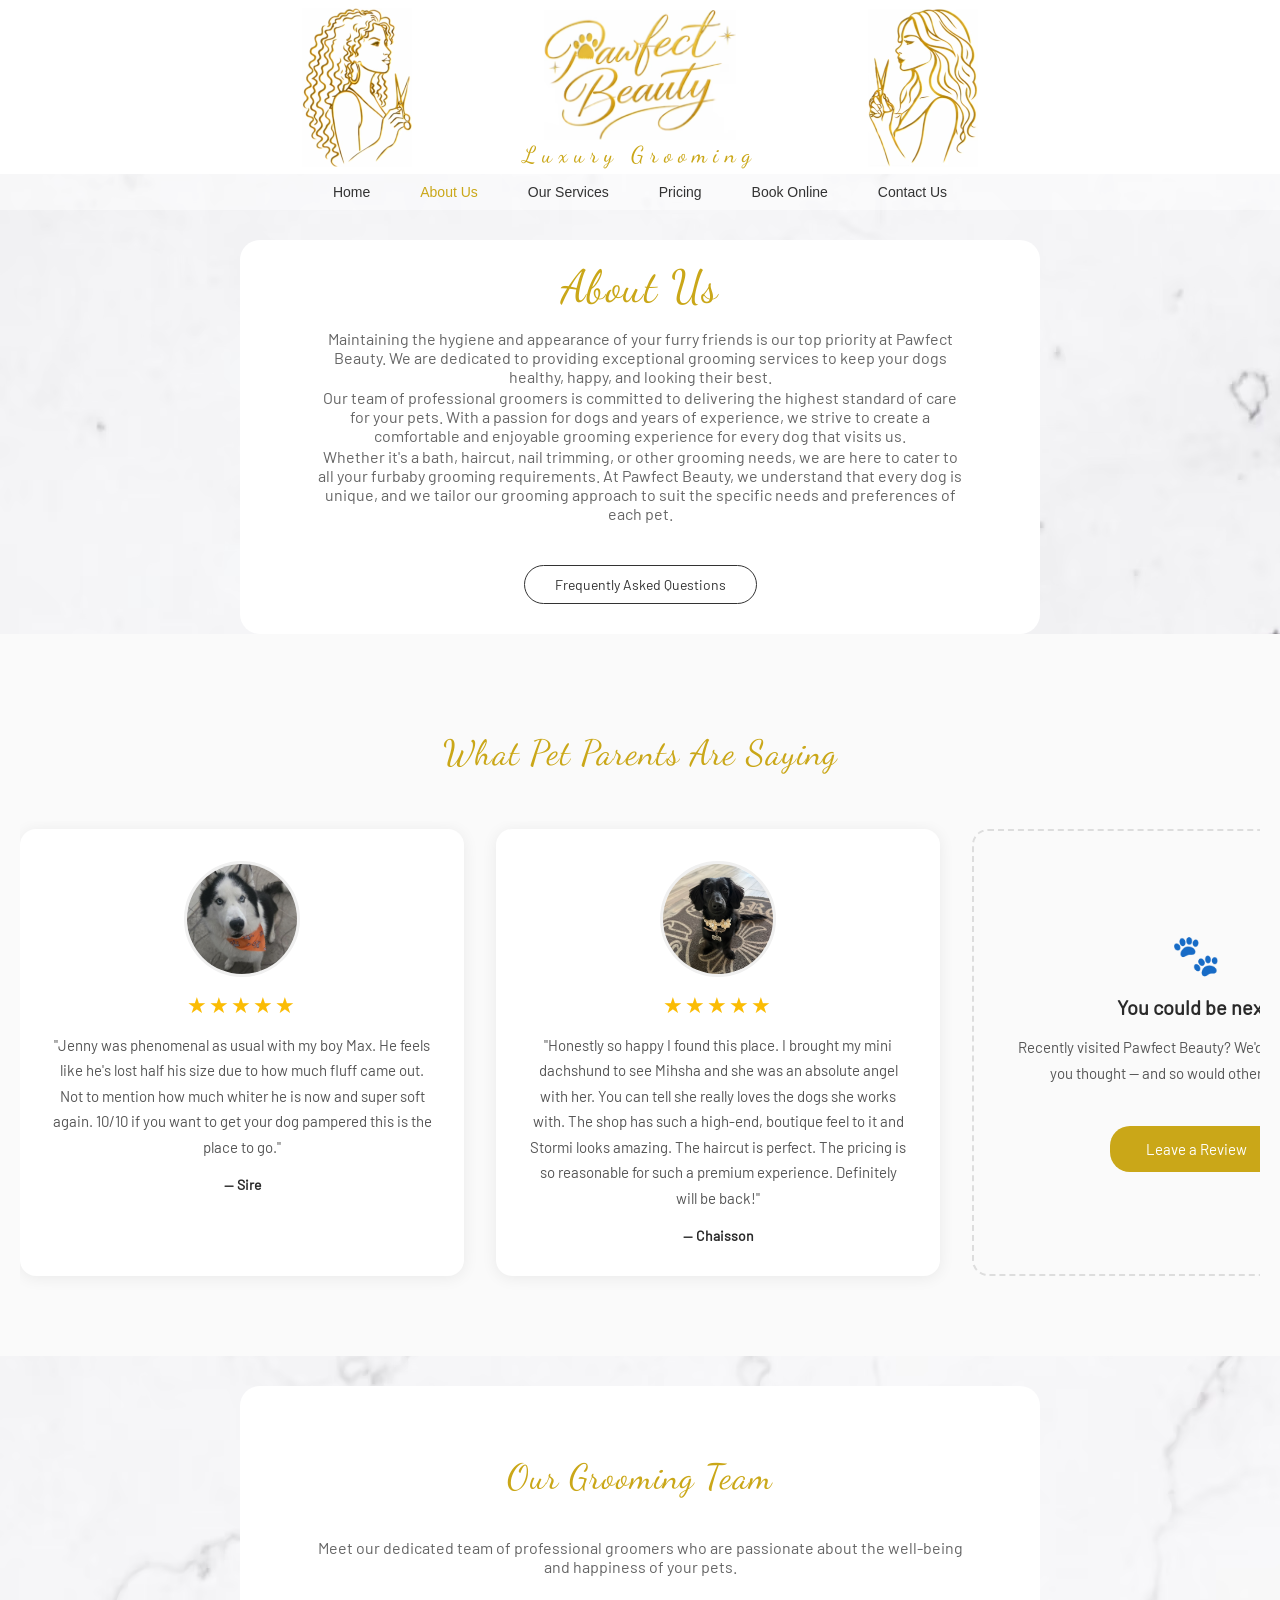
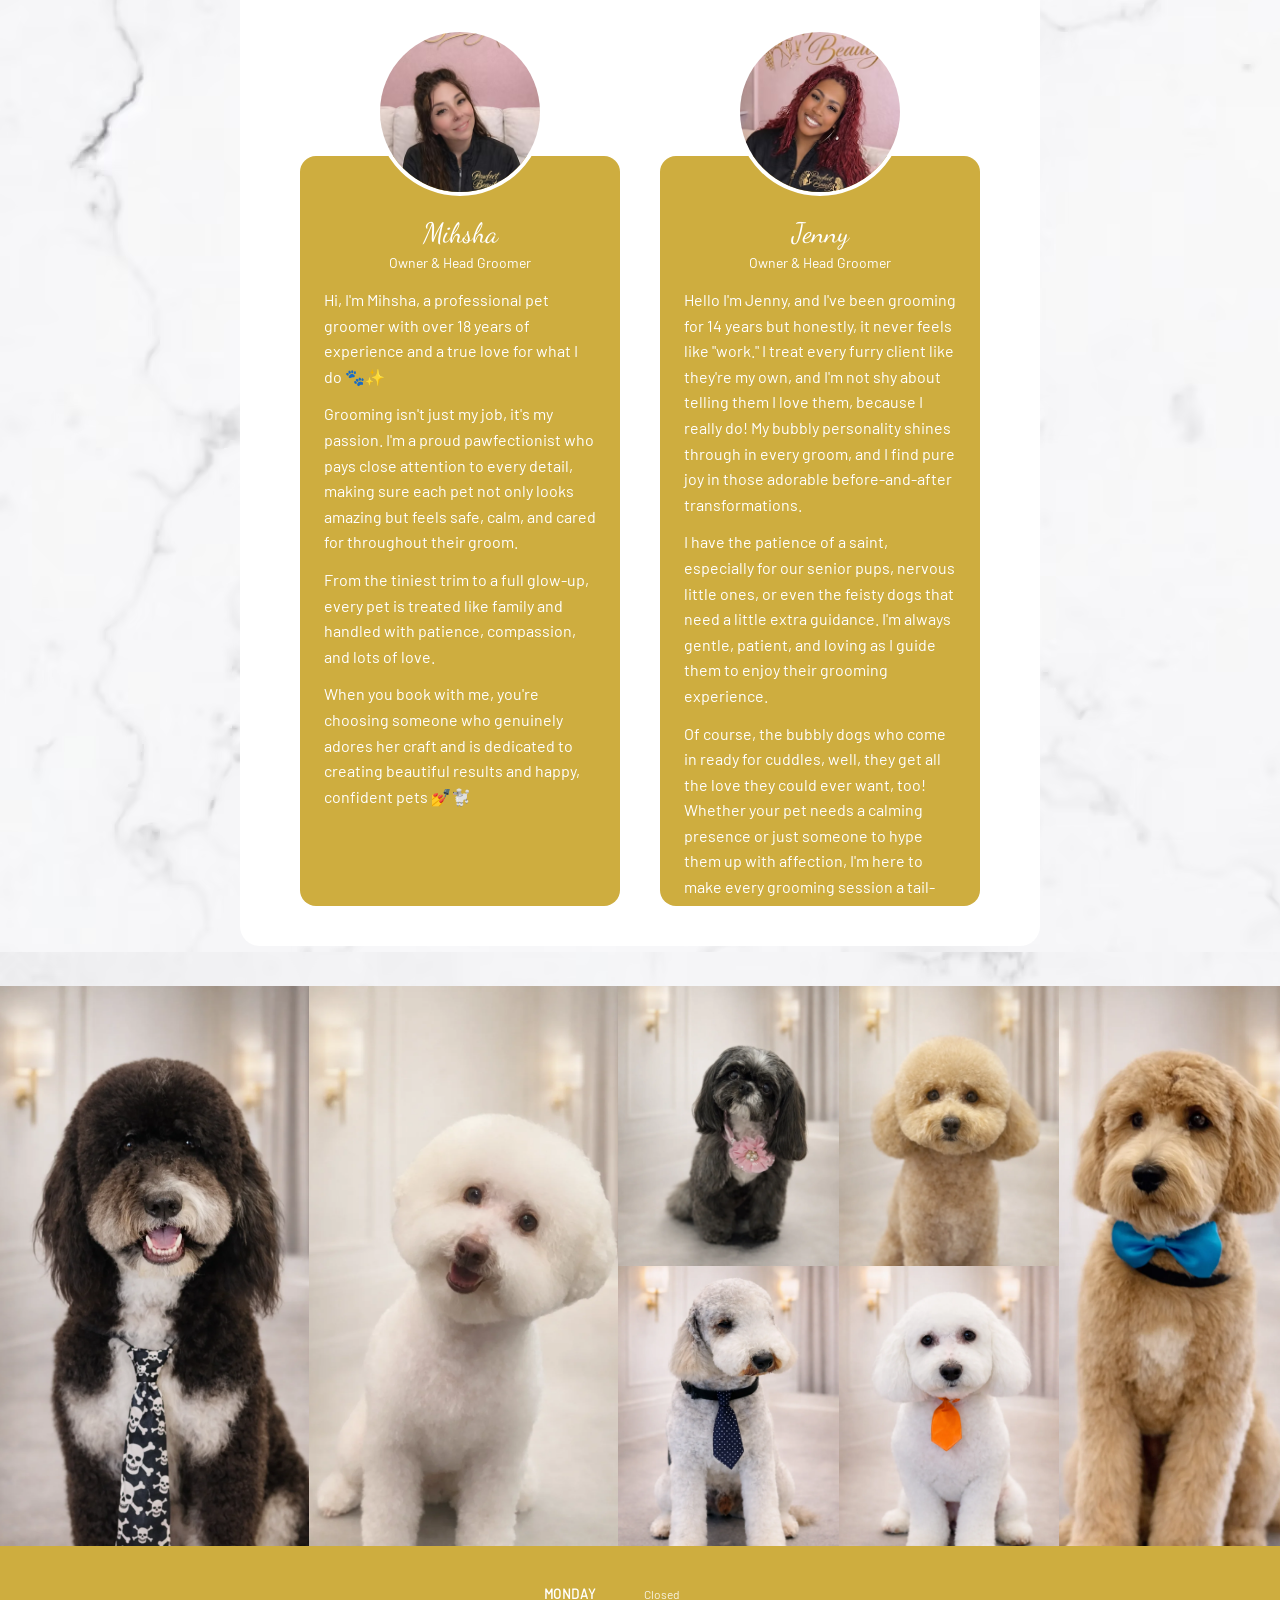
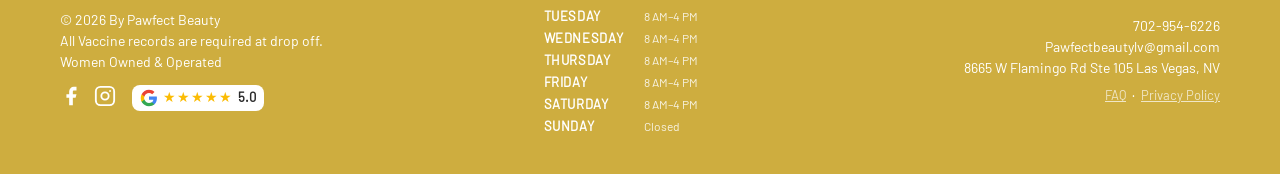
==== about/index.html @ 8a4d98b8 "Footer Patch Client wanted hours stacked in the footer and not horizontal. Made those changes." ====
<!DOCTYPE html>
<html lang="en">
<head>
    <meta charset="utf-8">
    <meta name="viewport" content="width=device-width, initial-scale=1">
    <title>About Us | Pawfect Beauty Dog Grooming Las Vegas</title>
    <meta name="description" content="Meet Mihsha and Jenny, the passionate groomers behind Pawfect Beauty in Las Vegas, NV. With 30+ years combined experience, your pup is in loving hands.">
    <meta name="keywords" content="Pawfect Beauty groomers, Las Vegas dog groomers, Mihsha groomer, Jenny groomer, professional pet grooming Las Vegas">
    <meta name="robots" content="index, follow">
    <meta name="author" content="Pawfect Beauty">
    <meta name="theme-color" content="#ffffff">
    <link rel="icon" type="image/png" href="../Assets/Logos/favicon.png">
    <link rel="apple-touch-icon" href="../Assets/Logos/favicon.png">
    <link rel="canonical" href="https://pawfectbeauty.com/about/">
    <meta property="og:type" content="website">
    <meta property="og:url" content="https://pawfectbeauty.com/about/">
    <meta property="og:title" content="About Us | Pawfect Beauty Dog Grooming Las Vegas">
    <meta property="og:description" content="Meet Mihsha and Jenny, the passionate groomers behind Pawfect Beauty in Las Vegas, NV. With 30+ years combined experience, your pup is in loving hands.">
    <meta property="og:image" content="https://pawfectbeauty.com/Assets/Logos/socialimage.png">
    <meta property="og:locale" content="en_US">
    <meta name="twitter:card" content="summary_large_image">
    <meta name="twitter:title" content="About Us | Pawfect Beauty Dog Grooming Las Vegas">
    <meta name="twitter:description" content="Meet Mihsha and Jenny, the passionate groomers behind Pawfect Beauty in Las Vegas, NV. With 30+ years combined experience, your pup is in loving hands.">
    <style>@media(max-width:768px){.jennyLogo,.mihshaLogo{width:78px;padding:0}.logo-holder{width:100%;display:flex;flex-wrap:wrap;align-items:center;justify-content:space-between;box-sizing:border-box;padding:0 12%}}</style>
    <link rel="preload" as="image" href="../Assets/Logos/PawfectBeautyTextLogo.avif" fetchpriority="high">
    <link rel="stylesheet" href="../style.css">
</head>
<body>
    <div class="logo-header">
        <div class="logo-holder">
            <img class="jennyLogo" src="../Assets/Logos/JennyLogo.avif" alt="Jenny, co-owner of Pawfect Beauty" width="220" height="317">
            <img class="textLogo" src="../Assets/Logos/PawfectBeautyTextLogo.avif" alt="Pawfect Beauty dog grooming salon Las Vegas" width="400" height="269">
            <img class="mihshaLogo" src="../Assets/Logos/MihshaLogo.avif" alt="Mihsha, co-owner of Pawfect Beauty" width="220" height="315">
            <p class="textHeader">Luxury Grooming</p>
        </div>
    </div>

    <div class="navBar">
        <nav>
        <ul>
            <li class="nav-home"><a href="../"><span class="nav-full">Home</span><span class="nav-short">Home</span></a></li>
            <li class="nav-about"><a href="../about/" class="active"><span class="nav-full">About Us</span><span class="nav-short">About</span></a></li>
            <li class="nav-services"><a href="../services/"><span class="nav-full">Our Services</span><span class="nav-short">Services</span></a></li>
            <li class="nav-pricing"><a href="../pricing/"><span class="nav-full">Pricing</span><span class="nav-short">Pricing</span></a></li>
            <li class="nav-book"><a href="https://groomer.io/salon-booking/pawfectbeautyluxurygrooming" target="_blank" rel="noopener noreferrer"><span class="nav-full">Book Online</span><span class="nav-short">Book</span></a></li>
            <li class="nav-contact"><a href="../contact/"><span class="nav-full">Contact Us</span><span class="nav-short">Contact</span></a></li>
        </ul>
        </nav>
    </div>

    <!-- About intro card -->
    <div class="textContainer narrow about-card">
        <div class="intro">
            <h1 class="title">About Us</h1>
            <p class="subText narrow">Maintaining the hygiene and appearance of your furry friends is our top priority at Pawfect Beauty. We are dedicated to providing exceptional grooming services to keep your dogs healthy, happy, and looking their best.</p>
            <p class="subText narrow">Our team of professional groomers is committed to delivering the highest standard of care for your pets. With a passion for dogs and years of experience, we strive to create a comfortable and enjoyable grooming experience for every dog that visits us.</p>
            <p class="subText narrow">Whether it's a bath, haircut, nail trimming, or other grooming needs, we are here to cater to all your furbaby grooming requirements. At Pawfect Beauty, we understand that every dog is unique, and we tailor our grooming approach to suit the specific needs and preferences of each pet.</p>
            <div class="services-btn-row">
                <a href="../faq/"><button class="pricing-btn">Frequently Asked Questions</button></a>
            </div>
        </div>
    </div>

    <!-- Mobile-only contact form -->
    <div class="footer-mobile-contact">
        <p class="title" style="text-align:center;">Contact Us</p>
        <div class="contact-form-wrap">
            <form class="contact-form" id="contact-form" action="https://formspree.io/f/xeerbreg" method="POST">
                <input type="text" name="name" placeholder="Name" class="contact-input">
                <input type="email" name="email" placeholder="Your Email" class="contact-input">
                <input type="text" name="subject" placeholder="Subject" class="contact-input">
                <textarea name="message" placeholder="Message" class="contact-textarea"></textarea>
                <button type="submit" class="send-btn">Send Message</button>
            </form>
        </div>
    </div>
    <div id="form-success-overlay" class="form-overlay" style="display:none;">
        <div class="form-popup">
            <p class="form-popup-title">Message Sent!</p>
            <p class="form-popup-body">Thanks for reaching out. We'll get back to you soon!</p>
            <button class="send-btn" onclick="document.getElementById('form-success-overlay').style.display='none'">Close</button>
        </div>
    </div>

    <!-- Testimonials -->
    <div class="testimonials-section">
        <p class="subHeader" style="text-align:center; margin-bottom:32px;">What Pet Parents Are Saying</p>
        <div class="testimonials-grid">
            <div class="testimonial-card">
                <img src="../Assets/Photos/Dogs/siretestimonial.jpg" alt="Max, a Husky groomed at Pawfect Beauty Las Vegas" class="testimonial-dog-photo" width="574" height="718" loading="lazy">
                <div class="testimonial-stars">&#9733;&#9733;&#9733;&#9733;&#9733;</div>
                <p class="testimonial-text">"Jenny was phenomenal as usual with my boy Max. He feels like he's lost half his size due to how much fluff came out. Not to mention how much whiter he is now and super soft again. 10/10 if you want to get your dog pampered this is the place to go."</p>
                <p class="testimonial-author">— Sire</p>
            </div>
            <div class="testimonial-card">
                <img src="../Assets/Photos/Dogs/chaissontestimonial.webp" alt="Stormi, a mini Dachshund groomed at Pawfect Beauty Las Vegas" class="testimonial-dog-photo" width="765" height="1020" loading="lazy">
                <div class="testimonial-stars">&#9733;&#9733;&#9733;&#9733;&#9733;</div>
                <p class="testimonial-text">"Honestly so happy I found this place. I brought my mini dachshund to see Mihsha and she was an absolute angel with her. You can tell she really loves the dogs she works with. The shop has such a high-end, boutique feel to it and Stormi looks amazing. The haircut is perfect. The pricing is so reasonable for such a premium experience. Definitely will be back!"</p>
                <p class="testimonial-author">— Chaisson</p>
            </div>
            <div class="testimonial-card testimonial-cta">
                <div class="testimonial-cta-paw">🐾</div>
                <p class="testimonial-cta-title">You could be next!</p>
                <p class="testimonial-text">Recently visited Pawfect Beauty? We'd love to hear what you thought — and so would other pet parents.</p>
                <a href="https://g.page/r/CeDoVKSq2ztzEBM/review" target="_blank" rel="noopener noreferrer" class="send-btn" style="margin-top:8px; display:inline-block; text-decoration:none; align-self:center; width:fit-content;">Leave a Review</a>
            </div>
        </div>
    </div>

    <!-- Team card -->
    <div class="textContainer narrow about-card team-section">
        <p class="subHeader">Our Grooming Team</p>
        <p class="subText narrow">Meet our dedicated team of professional groomers who are passionate about the well-being and happiness of your pets.</p>

        <div class="team-grid">
            <div class="team-member">
                <img class="team-photo" src="../Assets/Photos/People/mihshaPhoto.avif" alt="Mihsha, groomer at Pawfect Beauty Las Vegas" width="334" height="332">
                <div class="bio-card">
                    <p class="member-name">Mihsha</p>
                    <p class="member-title">Owner & Head Groomer</p>
                    <p class="member-bio">Hi, I'm Mihsha, a professional pet groomer with over 18 years of experience and a true love for what I do 🐾✨</p>
                    <p class="member-bio">Grooming isn't just my job, it's my passion. I'm a proud pawfectionist who pays close attention to every detail, making sure each pet not only looks amazing but feels safe, calm, and cared for throughout their groom.</p>
                    <p class="member-bio">From the tiniest trim to a full glow-up, every pet is treated like family and handled with patience, compassion, and lots of love.</p>
                    <p class="member-bio">When you book with me, you're choosing someone who genuinely adores her craft and is dedicated to creating beautiful results and happy, confident pets 💅🐩</p>
                </div>
            </div>

            <div class="team-member">
                <img class="team-photo" src="../Assets/Photos/People/jennyPhoto.avif" alt="Jenny, groomer at Pawfect Beauty Las Vegas" width="334" height="332">
                <div class="bio-card">
                    <p class="member-name">Jenny</p>
                    <p class="member-title">Owner & Head Groomer</p>
                    <p class="member-bio">Hello I'm Jenny, and I've been grooming for 14 years but honestly, it never feels like "work." I treat every furry client like they're my own, and I'm not shy about telling them I love them, because I really do! My bubbly personality shines through in every groom, and I find pure joy in those adorable before-and-after transformations.</p>
                    <p class="member-bio">I have the patience of a saint, especially for our senior pups, nervous little ones, or even the feisty dogs that need a little extra guidance. I'm always gentle, patient, and loving as I guide them to enjoy their grooming experience.</p>
                    <p class="member-bio">Of course, the bubbly dogs who come in ready for cuddles, well, they get all the love they could ever want, too! Whether your pet needs a calming presence or just someone to hype them up with affection, I'm here to make every grooming session a tail-wagging success.</p>
                </div>
            </div>
        </div>
    </div>

    <div class="textContainer narrow about-card about-map-mobile">
        <p class="pricing-section-title" style="font-size:32px; text-align:center; margin-bottom:16px;">Where to Find Us</p>
        <p class="find-us-address" style="text-align:center;">8665 W Flamingo Rd Ste 105, Las Vegas, NV 89147</p>
        <div class="map-wrap">
            <iframe
                src="https://maps.google.com/maps?q=8665+W+Flamingo+Rd+Ste+105+Las+Vegas+NV+89147&output=embed"
                width="100%" height="350" style="border:0;" allowfullscreen="" loading="lazy"
                referrerpolicy="no-referrer-when-downgrade">
            </iframe>
        </div>
    </div>

    <footer>
        <div class="footer-collage">
            <img src="../Assets/Photos/Dogs/Dog28.webp" loading="lazy" alt="Dark Bernedoodle with skull necktie groomed at Pawfect Beauty Las Vegas" class="tall" width="1024" height="1536">
            <img src="../Assets/Photos/Dogs/Dog29.webp" loading="lazy" alt="White Bichon Frise freshly groomed at Pawfect Beauty Las Vegas" class="tall" width="1024" height="1536">
            <img src="../Assets/Photos/Dogs/Dog30.webp" loading="lazy" alt="Dark gray Shih Tzu with pink flower collar groomed at Pawfect Beauty Las Vegas" width="1024" height="1536">
            <img src="../Assets/Photos/Dogs/Dog31.webp" loading="lazy" alt="Apricot Toy Poodle close-up after fresh groom at Pawfect Beauty Las Vegas" width="1024" height="1536">
            <img src="../Assets/Photos/Dogs/Dog32.webp" loading="lazy" alt="Golden Goldendoodle with blue bow tie groomed at Pawfect Beauty Las Vegas" class="tall" width="1024" height="1536">
            <img src="../Assets/Photos/Dogs/Dog33.webp" loading="lazy" alt="White and gray Bedlington Terrier mix with polka dot tie groomed at Pawfect Beauty Las Vegas" width="1024" height="1536">
            <img src="../Assets/Photos/Dogs/Dog34.webp" loading="lazy" alt="White Bichon Frise with orange tie groomed at Pawfect Beauty Las Vegas" width="1024" height="1536">
        </div>
        <div class="footer-bar">
            <div class="footer-bar-top">
                <div class="footer-left">
                    <p>© 2026 By Pawfect Beauty</p>
                    <p>All Vaccine records are required at drop off.</p>
                    <p class="women-owned">Women Owned &amp; Operated</p>
                    <div class="footer-icons">
                        <a href="https://www.facebook.com/people/PawfectBeauty/61587269615496/?mibextid=wwXIfr&rdid=eYx0yOVlncL3IygH&share_url=https%3A%2F%2Fwww.facebook.com%2Fshare%2F1CJyCwEYSw%2F%3Fmibextid%3DwwXIfr" target="_blank" rel="noopener noreferrer" aria-label="Pawfect Beauty on Facebook"><svg xmlns="http://www.w3.org/2000/svg" viewBox="0 0 24 24" fill="currentColor" width="22" height="22"><path d="M18 2h-3a5 5 0 0 0-5 5v3H7v4h3v8h4v-8h3l1-4h-4V7a1 1 0 0 1 1-1h3z"/></svg></a>
                        <a href="https://www.instagram.com/pawfectbeauty?igsh=MW8wazFmOTlwNmI2YQ%3D%3D" target="_blank" rel="noopener noreferrer" aria-label="Pawfect Beauty on Instagram"><svg xmlns="http://www.w3.org/2000/svg" viewBox="0 0 24 24" fill="none" stroke="currentColor" stroke-width="2" stroke-linecap="round" stroke-linejoin="round" width="22" height="22"><rect x="2" y="2" width="20" height="20" rx="5" ry="5"/><circle cx="12" cy="12" r="4"/><circle cx="17.5" cy="6.5" r="1" fill="currentColor" stroke="none"/></svg></a>
                        <a href="https://g.page/r/CeDoVKSq2ztzEBM/review" target="_blank" rel="noopener noreferrer" aria-label="Pawfect Beauty 5-star Google reviews" class="google-review-badge"><svg viewBox="0 0 24 24" width="18" height="18" xmlns="http://www.w3.org/2000/svg"><path fill="#4285F4" d="M22.56 12.25c0-.78-.07-1.53-.2-2.25H12v4.26h5.92c-.26 1.37-1.04 2.53-2.21 3.31v2.77h3.57c2.08-1.92 3.28-4.74 3.28-8.09z"/><path fill="#34A853" d="M12 23c2.97 0 5.46-.98 7.28-2.66l-3.57-2.77c-.98.66-2.23 1.06-3.71 1.06-2.86 0-5.29-1.93-6.16-4.53H2.18v2.84C3.99 20.53 7.7 23 12 23z"/><path fill="#FBBC05" d="M5.84 14.09c-.22-.66-.35-1.36-.35-2.09s.13-1.43.35-2.09V7.07H2.18C1.43 8.55 1 10.22 1 12s.43 3.45 1.18 4.93l2.85-2.22.81-.62z"/><path fill="#EA4335" d="M12 5.38c1.62 0 3.06.56 4.21 1.64l3.15-3.15C17.45 2.09 14.97 1 12 1 7.7 1 3.99 3.47 2.18 7.07l3.66 2.84c.87-2.6 3.3-4.53 6.16-4.53z"/></svg><span class="g-stars">&#9733;&#9733;&#9733;&#9733;&#9733;</span><span class="g-rating">5.0</span></a>
                    </div>
                </div>
                <div class="footer-hours">
                    <div class="footer-hours-day"><span class="day-name">Monday</span><span class="day-time">Closed</span></div>
                    <div class="footer-hours-day"><span class="day-name">Tuesday</span><span class="day-time">8 AM–4 PM</span></div>
                    <div class="footer-hours-day"><span class="day-name">Wednesday</span><span class="day-time">8 AM–4 PM</span></div>
                    <div class="footer-hours-day"><span class="day-name">Thursday</span><span class="day-time">8 AM–4 PM</span></div>
                    <div class="footer-hours-day"><span class="day-name">Friday</span><span class="day-time">8 AM–4 PM</span></div>
                    <div class="footer-hours-day"><span class="day-name">Saturday</span><span class="day-time">8 AM–4 PM</span></div>
                    <div class="footer-hours-day"><span class="day-name">Sunday</span><span class="day-time">Closed</span></div>
                </div>
                <div class="footer-right">
                    <p><a href="tel:7029546226" class="footer-phone">702-954-6226</a></p>
                    <p>Pawfectbeautylv@gmail.com</p>
                    <p>8665 W Flamingo Rd Ste 105 Las Vegas, NV</p>
                    <p><a href="../faq/" style="color:inherit; font-size:13px; opacity:0.7;">FAQ</a> &nbsp;·&nbsp; <a href="../privacy/" style="color:inherit; font-size:13px; opacity:0.7;">Privacy Policy</a></p>
                </div>
            </div>
        </div>
    </footer>
    <script src="../script.js"></script>
</body>
</html>
---- style.css ----
/* ============================================================
   PAWFECT BEAUTY — STYLESHEET
   Sections:
   1. Fonts
   2. Base
   3. Header & Navigation
   4. Carousel
   5. Home — Text & Info Cards
   6. Shared Page Cards
   7. Services Page
   8. Pricing Page
   9. About Page — Team Section
   10. Contact Page
   11. Buttons
   12. Footer
   13. Mobile (max-width: 768px)
   ============================================================ */


/* ── 1. Fonts ── */

@font-face {
    font-family: 'Dancing Script';
    src: url('Assets/Fonts/Dancing_Script/static/DancingScript-Regular.ttf') format('truetype');
    font-weight: 400 700;
    font-style: normal;
    font-display: swap;
}

@font-face {
    font-family: 'Barlow';
    src: url('Assets/Fonts/Barlow/Barlow-Regular.ttf') format('truetype');
    font-style: normal;
    font-display: swap;
}


/* ── 2. Base ── */

html {
    overflow-x: hidden;
    background-color: white;
}

body {
    margin: 0;
    padding: 0;
    background-color: white;
    background-image: url("Assets/Photos/Background/marble.avif");
    overflow-x: hidden;
}


/* ── 3. Header & Navigation ── */

.logo-header {
    display: inline-block;
    width: 100%;
    height: auto;
    padding-bottom: 6px;
    background-color: white;
}

.logo-holder {
    width: fit-content;
    margin: 0 auto;
    background-color: white;
}

.jennyLogo, .mihshaLogo {
    width: clamp(78px, 9vw, 110px);
    height: auto;
    padding: 8px clamp(5px, 10vw, 170px) 0;
}

.textLogo {
    width: clamp(130px, 15vw, 200px);
    height: auto;
    position: relative;
    top: -27px;
}

.textHeader {
    font-family: 'Dancing Script';
    font-size: 23px;
    font-weight: 100;
    color: rgb(202, 167, 24);
    letter-spacing: 6px;
    margin-top: -30px;
    margin-bottom: 0;
    text-align: center;
}

.women-owned {
    font-family: Barlow;
    font-size: 14px;
    color: white;
    margin: 4px 0;
}

.navBar {
    width: 100%;
    background-color: rgba(255, 255, 255, 0.41);
    position: relative;
}

nav ul {
    font-family: Arial, Helvetica, sans-serif;
    font-size: 14px;
    list-style: none;
    display: flex;
    gap: 50px;
    justify-content: center;
    padding: 10px 0;
    margin: 0;
}

nav a {
    text-decoration: none;
    color: #333;
    transition: color 0.3s ease;
}

nav a:hover,
nav a.active {
    color: rgb(202, 167, 24);
}

.nav-short { display: none; }
.nav-full  { display: inline; }


/* ── 4. Carousel ── */

.carousel-wrap {
    background-color: rgb(255, 255, 255);
    width: 80%;
    max-width: 1300px;
    margin: 20px auto 40px;
    border-radius: 20px;
    overflow: hidden;
    padding: 15px;
    position: relative;
}


.dog-carousel-container {
    width: 100%;
    height: 120%;
    margin: 0 auto;
    position: relative;
    overflow: hidden;
    border-radius: 10px;
}

.dog-track {
    display: flex;
    animation: scroll-left 19s linear infinite;
}

@keyframes scroll-left {
    from { transform: translateX(0); }
    to   { transform: translateX(-50%); }
}

.dog-track img {
    width: 150px;
    height: 375px;
    object-fit: cover;
    flex-shrink: 0;
    padding: 0 5px;
    box-sizing: border-box;
    border-radius: 15px;
    margin-top: 6px;
}


/* ── 5. Home — Text & Info Cards ── */

.home-content {
    width: 70%;
    max-width: 1300px;
    margin: 0 auto;
}

.textContainer {
    background-color: white;
    width: 100%;
    justify-self: center;
    margin: 0 auto;
    border-radius: 20px;
    box-sizing: border-box;
}

.textContainer.narrow {
    width: 85%;
    max-width: 800px;
    margin: 30px auto 0;
}

.title {
    font-family: 'Dancing Script';
    font-size: 45px;
    color: rgb(202, 167, 24);
    letter-spacing: 1px;
    padding: 0 15px 10px;
    margin-top: 0;
    margin-bottom: 15px;
    text-align: center;
}

.subHeader {
    font-family: 'Dancing Script';
    font-size: 35px;
    color: rgb(202, 167, 24);
    letter-spacing: 1px;
    padding: 15px;
    text-align: center;
}

.subText {
    font-family: Barlow;
    font-size: 16px;
    color: rgb(101, 101, 101);
    width: 90%;
    max-width: 800px;
    text-align: center;
    padding-bottom: 16px;
    margin: -30px auto 0;
}

.subText.narrow {
    width: 95%;
    padding-bottom: 12px;
    margin-top: -10px;
}

.infoContainer {
    display: flex;
    width: 100%;
    height: auto;
    gap: 16px;
    align-items: stretch;
    justify-content: center;
    margin: 16px auto 0;
    padding-bottom: 60px;
    box-sizing: border-box;
}

.passion, .tailored, .convenient {
    flex: 1;
    min-width: 0;
}

.infoTextContainer {
    background-color: white;
    width: 100%;
    height: 100%;
    border-radius: 20px;
    padding-bottom: 16px;
    box-sizing: border-box;
    display: flex;
    flex-direction: column;
    align-items: center;
}

.infoIcons, .passionIcon, .tailoredIcon, .convenientIcon {
    display: block;
    margin: 0 auto;
    width: 100px;
    height: 100px;
    padding-top: 10px;
}

.subSubHeader {
    font-family: 'Dancing Script';
    font-size: 23px;
    color: rgb(202, 167, 24);
    letter-spacing: 1px;
    padding: 5px;
    text-align: center;
    width: 230px;
    margin: 5px auto;
    min-height: 60px;
    display: flex;
    align-items: center;
    justify-content: center;
}

.infoSubText {
    font-family: Barlow;
    font-size: 17px;
    color: rgb(130, 130, 130);
    width: 80%;
    text-align: center;
    margin: 5px auto 0;
    padding: 0 0 5px;
}


/* ── 6. Shared Page Cards ── */

.about-card {
    padding: 20px 60px 20px;
    box-sizing: border-box;
}

.services-card,
.pricing-card {
    padding: 20px 60px 40px;
    box-sizing: border-box;
}

.contact-card {
    padding: 20px 60px 30px;
    box-sizing: border-box;
}


/* ── 7. Services Page ── */

.service-item {
    padding: 20px 0;
}

.service-name {
    font-family: 'Dancing Script';
    font-size: 36px;
    color: rgb(202, 167, 24);
    margin: 0 0 10px;
}

.service-intro {
    font-family: Barlow;
    font-size: 16px;
    color: #555;
    line-height: 1.7;
    margin: 0 0 28px;
}

.service-subtext {
    font-family: Barlow;
    font-size: 14px;
    color: #999;
    line-height: 1.7;
    margin: 6px 0 0;
}

.service-desc {
    font-family: Barlow;
    font-size: 16px;
    color: rgb(80, 80, 80);
    line-height: 1.7;
    margin: 0;
}

.service-divider {
    border: none;
    border-top: 1px solid #ddd;
    margin: 0;
}

.faq-item {
    padding: 24px 0;
}

.faq-question {
    font-family: 'Barlow', sans-serif;
    font-size: 18px;
    font-weight: 600;
    color: #2a2a2a;
    margin: 0 0 10px;
}

.faq-answer {
    font-family: 'Barlow', sans-serif;
    font-size: 16px;
    color: #555;
    line-height: 1.7;
    margin: 0;
}

.faq-link {
    color: inherit;
    text-decoration: underline;
}

.testimonials-section {
    padding: 48px 20px 56px;
    background: #fafafa;
}

.testimonials-grid {
    display: flex;
    flex-wrap: nowrap;
    overflow-x: auto;
    gap: 32px;
    padding: 8px 32px 24px;
    scroll-snap-type: x mandatory;
    -webkit-overflow-scrolling: touch;
    scrollbar-width: thin;
    scrollbar-color: #ddd transparent;
}

.testimonials-grid::-webkit-scrollbar {
    height: 6px;
}

.testimonials-grid::-webkit-scrollbar-track {
    background: transparent;
}

.testimonials-grid::-webkit-scrollbar-thumb {
    background: #ddd;
    border-radius: 3px;
}

.testimonial-card {
    background: #fff;
    border-radius: 16px;
    box-shadow: 0 2px 16px rgba(0,0,0,0.07);
    padding: 32px;
    min-width: 340px;
    max-width: 380px;
    flex-shrink: 0;
    scroll-snap-align: start;
    display: flex;
    flex-direction: column;
    align-items: center;
    text-align: center;
}

.testimonial-dog-photo {
    width: 110px;
    height: 110px;
    border-radius: 50%;
    object-fit: cover;
    margin-bottom: 16px;
    border: 3px solid #f0f0f0;
}

.testimonial-stars {
    color: #FBBC04;
    font-size: 22px;
    letter-spacing: 2px;
    margin-bottom: 14px;
    display: flex;
    align-items: center;
    justify-content: center;
}

.testimonial-text {
    font-family: 'Barlow', sans-serif;
    font-size: 15px;
    color: #555;
    line-height: 1.7;
    margin: 0 0 16px;
}

.testimonial-author {
    font-family: 'Barlow', sans-serif;
    font-size: 14px;
    font-weight: 600;
    color: #2a2a2a;
    margin: 0;
}

.testimonial-cta {
    border: 2px dashed #ddd;
    background: #fafafa;
    box-shadow: none;
    justify-content: center;
    gap: 16px;
}

.testimonial-cta-paw {
    font-size: 40px;
}

.testimonial-cta-title {
    font-family: 'Barlow', sans-serif;
    font-size: 20px;
    font-weight: 700;
    color: #2a2a2a;
    margin: 0;
}

.services-btn-row {
    text-align: center;
    padding: 30px 0 10px;
}

.services-bottom {
    text-align: center;
    padding: 40px 0 60px;
}

.vaccine-notice {
    font-family: Barlow;
    font-style: italic;
    font-size: 16px;
    color: rgb(202, 167, 24);
    margin-bottom: 20px;
}


/* ── 8. Pricing Page ── */

.pricing-section-header {
    display: flex;
    align-items: center;
    gap: 16px;
    margin: 24px 0 16px;
}

.pricing-section-line {
    flex: 1;
    height: 1px;
    background-color: #ccc;
}

.pricing-section-title {
    font-family: 'Dancing Script';
    font-size: 28px;
    color: rgb(202, 167, 24);
    white-space: nowrap;
    margin: 0;
}

.price-list {
    padding: 0 20px;
}

.price-row {
    display: flex;
    align-items: baseline;
    margin: 6px 0;
}

.price-label, .price-value {
    font-family: Barlow;
    font-size: 15px;
    color: #444;
    white-space: nowrap;
}

.price-dots {
    flex: 1;
    border-bottom: 1px dotted #aaa;
    margin: 0 6px 4px;
}

.addons-grid {
    display: grid;
    grid-template-columns: 1fr 1fr;
    gap: 24px 40px;
    padding-bottom: 10px;
}

.addon-item {
    display: flex;
    flex-direction: column;
}

.addon-title {
    font-family: 'Dancing Script';
    font-size: 24px;
    color: rgb(202, 167, 24);
    margin: 0 0 6px;
}

.addon-price {
    font-family: Barlow;
    font-size: 16px;
    color: #444;
}

.addon-desc {
    font-family: Barlow;
    font-size: 14px;
    color: #555;
    line-height: 1.6;
    margin: 0;
}

.walkin-row {
    padding: 16px 0;
}

.walkin-sub {
    font-family: Barlow;
    font-size: 13px;
    color: rgb(202, 167, 24);
}


/* ── 9. About Page — Team Section ── */

.team-section {
    margin-top: 30px;
    padding-bottom: 40px;
    margin-bottom: 40px !important;
    text-align: center;
}

.team-grid {
    display: flex;
    gap: 40px;
    justify-content: center;
    margin-top: 40px;
    width: 100%;
}

.team-member {
    display: flex;
    flex-direction: column;
    align-items: center;
    flex: 1;
    max-width: 350px;
}

.team-photo {
    width: 160px;
    height: 160px;
    border-radius: 50%;
    object-fit: cover;
    margin-bottom: -40px;
    z-index: 1;
    position: relative;
    border: 4px solid white;
}

.bio-card {
    background-color: rgb(206, 173, 63);
    border-radius: 16px;
    padding: 60px 24px 30px;
    width: 100%;
    height: 750px;
    box-sizing: border-box;
}

.member-name {
    font-family: 'Dancing Script';
    font-size: 28px;
    color: white;
    text-align: center;
    margin: 0 0 4px;
}

.member-title {
    font-family: Barlow;
    font-size: 14px;
    color: white;
    text-align: center;
    margin: 0 0 16px;
}

.member-bio {
    font-family: Barlow;
    font-size: 16px;
    color: white;
    line-height: 1.6;
    text-align: left;
    margin: 0 0 12px;
    
}


/* ── 10. Contact Page ── */

.contact-intro {
    font-family: Barlow;
    font-size: 16px;
    color: rgb(202, 167, 24);
    text-align: center;
    line-height: 1.8;
    margin: 0;
}

.contact-form-wrap {
    width: 90%;
    max-width: 600px;
    justify-self: center;
    margin: 30px auto 0;
}

.contact-form {
    display: flex;
    flex-direction: column;
    gap: 10px;
}

.contact-input,
.contact-textarea {
    font-family: Barlow;
    font-size: 15px;
    padding: 14px 16px;
    border: 1px solid #bbb;
    border-radius: 4px;
    outline: none;
    background: white;
}

.contact-textarea {
    height: 150px;
    resize: vertical;
}

.contact-btn-row {
    display: flex;
    justify-content: space-between;
    align-items: center;
    margin-top: 10px;
}

.form-overlay {
    position: fixed;
    inset: 0;
    background: rgba(0, 0, 0, 0.5);
    display: flex;
    align-items: center;
    justify-content: center;
    z-index: 1000;
}

.form-popup {
    background: white;
    border-radius: 10px;
    padding: 40px 48px;
    text-align: center;
    max-width: 380px;
    width: 90%;
    box-shadow: 0 8px 32px rgba(0,0,0,0.18);
}

.form-popup-title {
    font-family: Barlow;
    font-size: 24px;
    font-weight: 700;
    color: #c8a800;
    margin: 0 0 12px;
}

.form-popup-body {
    font-family: Barlow;
    font-size: 16px;
    color: #444;
    margin: 0 0 24px;
}

.how-to-find {
    margin-top: 30px;
    margin-bottom: 40px !important;
}

.find-us-address {
    font-family: Barlow;
    font-size: 16px;
    color: #444;
    text-align: center;
    margin: 8px 0 24px;
}

.about-map-mobile {
    display: none;
}

.map-wrap {
    width: 100%;
    border-radius: 8px;
    overflow: hidden;
}


/* ── 11. Buttons ── */

/* Outline dark — home cards & "Pricing Details" */
.infoButton,
.pricing-btn {
    font-family: Barlow;
    font-size: 14px;
    background: none;
    border: 1.5px solid #333;
    border-radius: 20px;
    color: #333;
    padding: 10px 30px;
    cursor: pointer;
    transition: background-color 0.3s ease, color 0.3s ease;
}

.infoButton {
    height: 40px;
    width: 160px;
    padding: 0;
}

.infoButton:hover,
.pricing-btn:hover {
    background-color: black;
    color: white;
    border-color: black;
}

.buttonHolder {
    padding: 8px 20px;
    margin-top: auto;
}

/* Outline gold — "Book Online Now" */
.book-btn {
    font-family: Barlow;
    font-size: 15px;
    background: white;
    border: 1.5px solid rgb(202, 167, 24);
    border-radius: 20px;
    color: rgb(202, 167, 24);
    padding: 14px 40px;
    cursor: pointer;
    transition: background-color 0.3s ease;
}

.book-btn:hover {
    background-color: rgba(202, 167, 24, 0.1);
}

/* Filled gold — "Send Message" */
.send-btn {
    font-family: Barlow;
    font-size: 15px;
    background-color: rgb(202, 167, 24);
    color: white;
    border: none;
    border-radius: 20px;
    padding: 14px 36px;
    cursor: pointer;
    transition: background-color 0.3s ease;
}

.send-btn:hover {
    background-color: rgb(180, 148, 18);
}


/* ── 12. Footer ── */

.footer-collage {
    display: grid;
    grid-template-columns: 1.4fr 1.4fr 1fr 1fr 1fr;
    grid-template-rows: repeat(2, 280px);
    grid-auto-flow: dense;
    width: 100%;
}

.footer-collage img {
    width: 100%;
    height: 100%;
    object-fit: cover;
}

.footer-collage .tall {
    grid-row: span 2;
}

.footer-bar {
    background-color: rgb(206, 173, 63);
    display: flex;
    flex-direction: column;
    padding: 40px 60px;
    gap: 24px;
}

.footer-bar-top {
    display: flex;
    justify-content: space-between;
    align-items: center;
}

.footer-left p,
.footer-right p {
    font-family: Barlow;
    font-size: 14px;
    color: white;
    margin: 4px 0;
}

.footer-icons {
    margin-top: 15px;
    font-size: 22px;
    display: flex;
    align-items: center;
}

.footer-icons a {
    color: white;
    text-decoration: none;
    margin-right: 12px;
}


.google-review-badge {
    display: inline-flex;
    align-items: center;
    gap: 5px;
    text-decoration: none;
    background: #fff;
    border-radius: 8px;
    padding: 4px 8px;
    vertical-align: middle;
    margin-left: 4px;
    margin-top: -3px;
}

.google-review-badge .g-stars {
    color: #FBBC04;
    font-size: 14px;
    letter-spacing: 1px;
    line-height: 1;
}

.google-review-badge .g-rating {
    color: #2a2a2a;
    font-family: 'Barlow', sans-serif;
    font-size: 13px;
    font-weight: 600;
    line-height: 1;
}

.footer-phone {
    color: white;
    text-decoration: none;
}

.footer-right {
    text-align: right;
}

.footer-right p:last-child {
    margin-top: 10px;
}

.footer-hours {
    display: flex;
    flex-direction: column;
    align-items: center;
    gap: 6px;
}

.footer-hours-day {
    display: flex;
    flex-direction: row;
    align-items: center;
    gap: 10px;
    width: 200px;
}

.footer-hours-day .day-name {
    font-family: Barlow;
    font-size: 13px;
    font-weight: 700;
    color: white;
    text-transform: uppercase;
    letter-spacing: 0.05em;
    width: 90px;
}

.footer-hours-day .day-time {
    font-family: Barlow;
    font-size: 12px;
    color: rgba(255, 255, 255, 0.85);
    white-space: nowrap;
}

.footer-mobile-contact {
    display: none;
}

/* ── 13. Mobile (max-width: 768px) ── */

@media (max-width: 768px) {

    /* Logo */
    .logo-header {
        padding: 14px 0 6px;
    }
    .logo-holder {
        width: 100%;
        display: flex;
        flex-wrap: wrap;
        align-items: center;
        justify-content: space-between;
        box-sizing: border-box;
        padding: 0 12%;
    }
    .jennyLogo, .mihshaLogo {
        width: 78px;
        padding: 0;
    }
    .textLogo {
        width: 130px;
        top: -12px;
    }
    .textHeader {
        width: 100%;
        font-size: 14px;
        letter-spacing: 2px;
        margin-top: -18px;
    }

    /* Nav */
    nav ul {
        gap: 0;
        flex-wrap: wrap;
        font-size: 14px;
        padding: 0;
        justify-content: space-around;
    }
    nav ul li {
        flex: 1;
        text-align: center;
    }
    nav ul li a {
        display: block;
        padding: 16px 0;
    }
    .nav-short { display: inline; }
    .nav-full  { display: none; }
    .nav-home     { order: 1; }
    .nav-services { order: 2; }
    .nav-book     { order: 3; }
    .nav-pricing  { order: 4; }
    .nav-about    { order: 5; }
    .nav-contact  { display: none; }

    .textContainer{
        margin-top: -20px;
    }
    /* Carousel */
    .carousel-wrap {
        width: 100%;
        margin: 8px auto;
        padding-bottom: 0px;
        border-radius: 0px;
        padding:0px;
        margin-top: 0px;
    }
    .dog-carousel-container {
        width: 100%;
        margin: 5px 0 16px;
        height: 240px;
        border-radius: 0px;
    }
    .dog-track img {
        width: 90px;
        height: 240px;

    }

.dog-track {
    display: flex;
    animation: scroll-left 8s linear infinite;
}



    /* Text containers */
    .home-content {
        width: 92%;
    }

    .textContainer {
        width: 100%;
    }
    .textContainer.narrow {
        width: 90%;
        margin-top: 15px;
    }
    .subText {
        width: 90%;
        font-size: 15px;
    }

    /* Home info cards subheaders */
    .subSubHeader {
        font-size: 27px;
        font-weight: 700;
    }

    /* Home info cards */
    .infoContainer {
        flex-direction: column;
        width: 100%;
        margin: 16px auto 0;
        padding-bottom: 40px;
        align-items: center;
        gap: 20px;
    }
    .passion, .tailored, .convenient {
        width: 100%;
    }
    .infoTextContainer {
        width: 100%;
        padding-bottom: 20px;
        margin: 0 auto;
    }

    /* Card padding */
    .about-card,
    .services-card,
    .pricing-card,
    .contact-card {
        padding: 20px 20px 24px;
    }

    /* About team */
    .team-grid {
        flex-direction: column;
        align-items: center;
    }
    .team-member {
        max-width: 100%;
        width: 100%;
    }

    /* Pricing */
    .addons-grid {
        grid-template-columns: 1fr;
    }
    .addon-item {
        text-align: center;
    }
    .price-list {
        padding: 0;
    }

    /* Contact */
    .contact-form-wrap {
        width: 92%;
    }
    .contact-btn-row {
        flex-direction: column;
        gap: 12px;
        align-items: stretch;
    }
    .send-btn,
    .book-btn {
        width: 100%;
        text-align: center;
    }
    .how-to-find {
        width: 92%;
        margin: 40px auto;
    }

    /* Footer collage */
    .footer-collage {
        grid-template-columns: repeat(3, 1fr);
        grid-template-rows: repeat(2, 140px);
    }
    .footer-collage .tall {
        grid-row: span 1;
    }
    .footer-collage img:last-child {
        display: none;
    }

    /* Mobile contact form */
    .footer-mobile-contact {
        display: block;
        background-color: white;
        width: 90%;
        margin: 15px auto 30px;
        border-radius: 20px;
        padding: 24px 24px 28px;
        box-sizing: border-box;
    }
    .footer-mobile-contact .contact-form-wrap {
        width: 100%;
        margin: 10px 0 0;
    }
    .footer-mobile-contact .contact-input,
    .footer-mobile-contact .contact-textarea {
        font-size: 13px;
        padding: 10px 12px;
    }
    .footer-mobile-contact .contact-textarea {
        height: 100px;
    }
    .footer-mobile-contact .send-btn {
        font-size: 13px;
        padding: 10px 20px;
    }
    .footer-mobile-contact .title {
        margin: 0 0 4px;
        font-size: 28px;
    }

    /* Footer bar */
    .footer-bar {
        flex-direction: column;
        padding: 12px 6px 14px;
        gap: 16px;
        align-items: stretch;
    }
    .footer-bar-top {
        display: flex;
        flex-direction: row;
        flex-wrap: wrap;
        justify-content: space-between;
        gap: 10px;
    }
    .footer-left,
    .footer-right {
        flex: 1;
    }
    .footer-left p,
    .footer-right p {
        font-size: 11px;
        margin: 3px 0;
    }
    .footer-hours {
        order: -1;
        flex-direction: column;
        align-items: center;
        width: 98%;
        margin: 0 auto;
        padding: 0 9%;
        gap: 5px;
        border-bottom: 1px solid rgba(255, 255, 255, 0.35);
        padding-bottom: 14px;
    }
    .footer-hours-day {
        width: 100%;
        gap: 0;
    }
    .footer-hours-day::after {
        content: "";
        order: 1;
        flex: 1;
        border-bottom: 2px dotted rgba(255, 255, 255, 0.3);
        margin: 0 8px;
        align-self: center;
    }
    .footer-hours-day .day-name {
        font-size: 12px;
        width: auto;
    }
    .footer-hours-day .day-time {
        order: 2;
        font-size: 12px;
    }
    .footer-icons {
        font-size: 18px;
        margin-top: 8px;
    }
    .footer-right {
        text-align: right;
    }

    .about-map-mobile {
        display: block;
    }

    .service-name-long {
        font-size: 33px;
    }

    /* Services bottom */
    .services-bottom {
        padding: 30px 20px;
    }

    .testimonials-grid {
        flex-direction: column;
        overflow-x: visible;
        align-items: center;
        padding: 8px 16px 16px;
    }

    .testimonial-card {
        min-width: unset;
        max-width: 100%;
        width: 100%;
    }

    .google-review-badge {
        padding: 2px 5px;
        gap: 3px;
    }

    .google-review-badge .g-stars {
        font-size: 11px;
    }

    .google-review-badge .g-rating {
        font-size: 11px;
    }

}
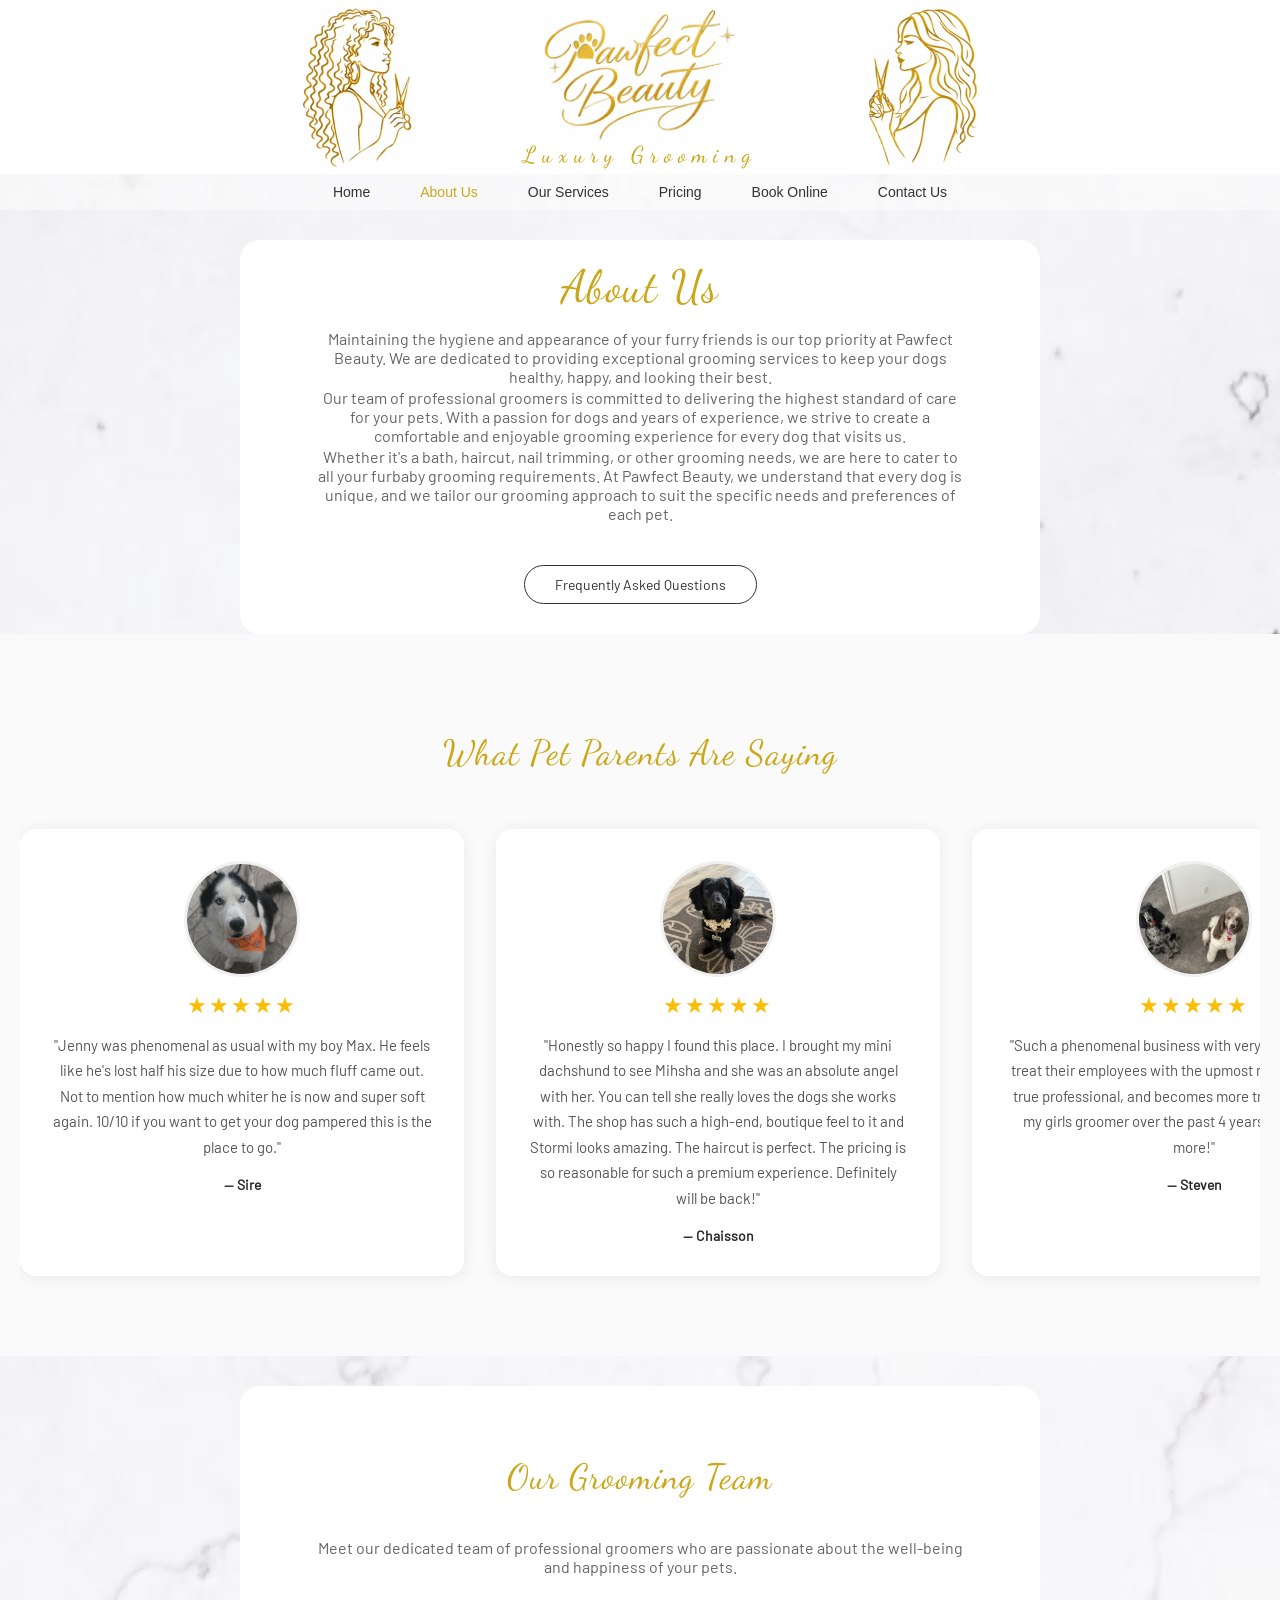
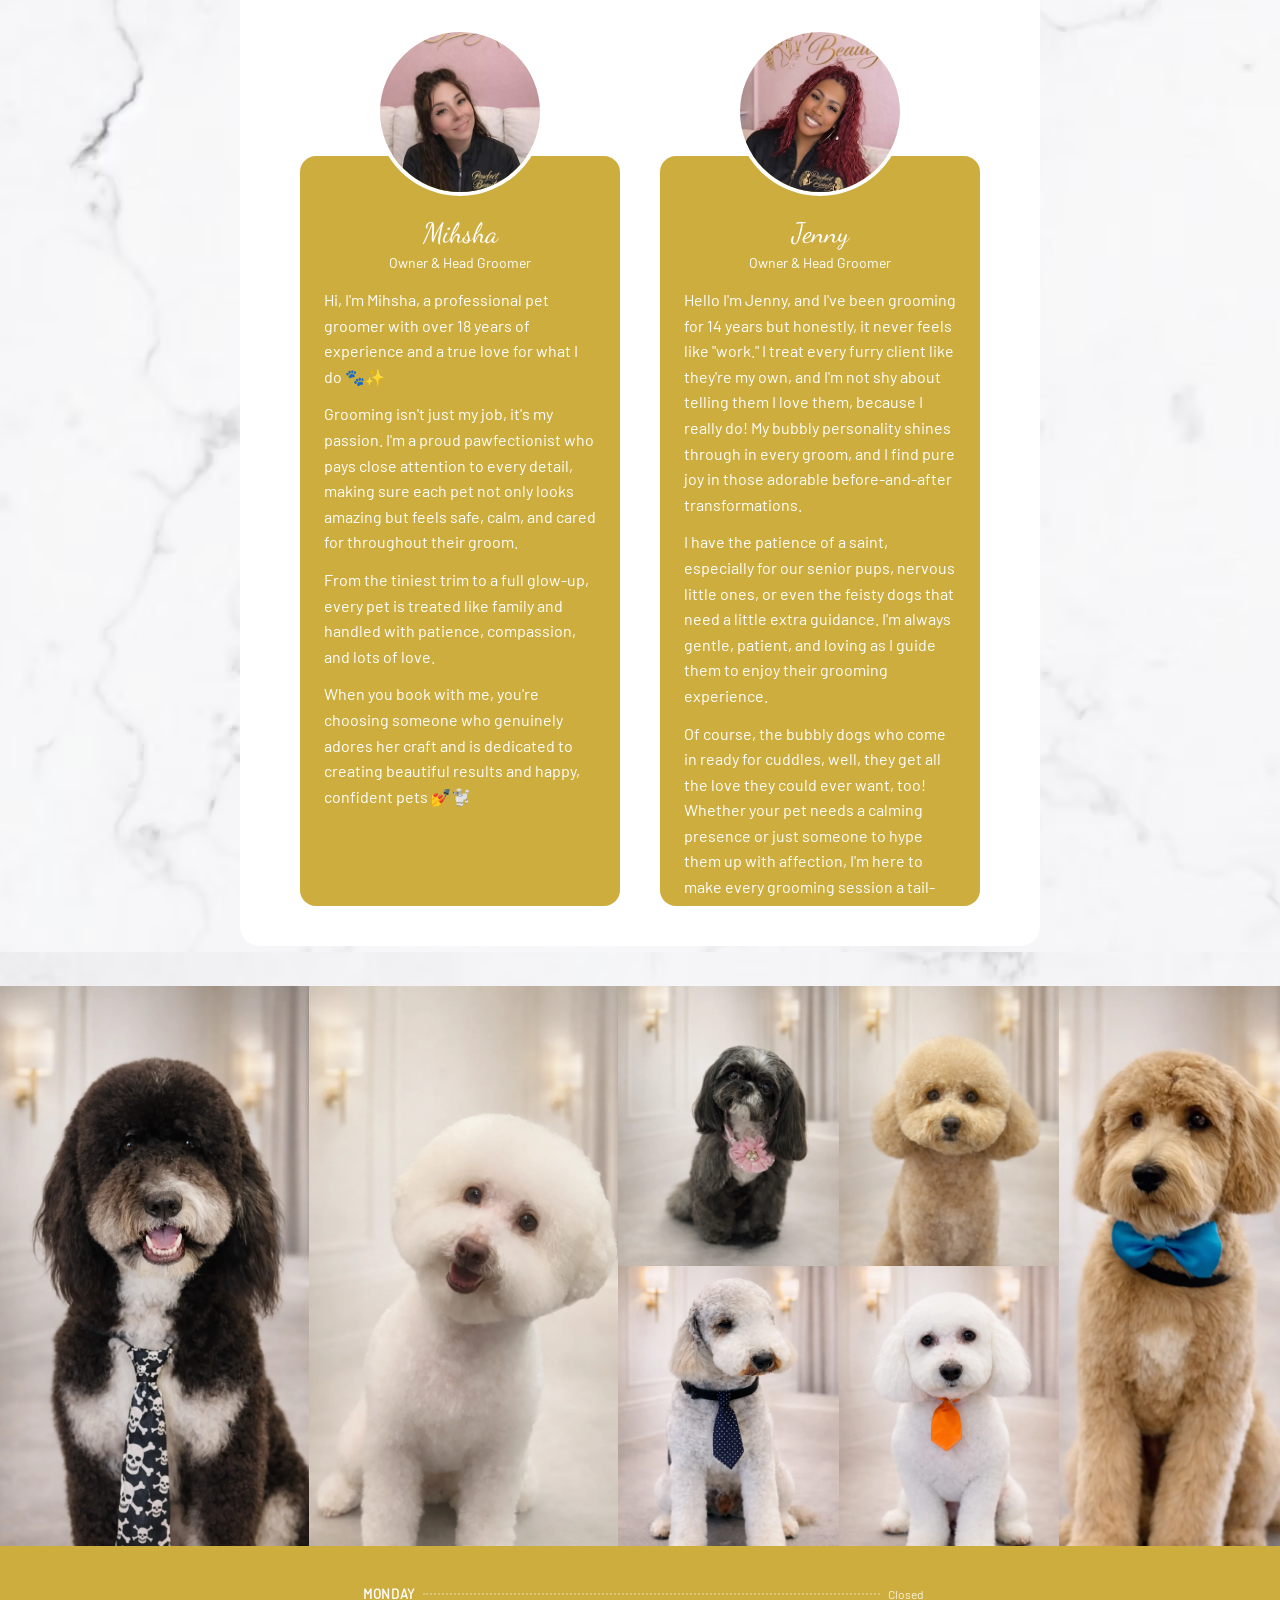
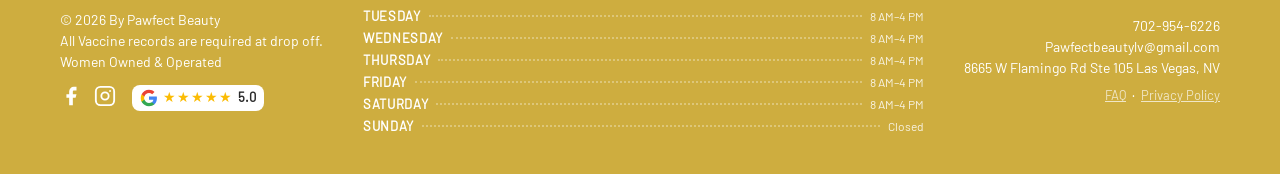
==== commit da23efa7: "Pawfect Beauty V12.4 -Added Google Review -Updated Review Count" ====
--- a/about/index.html
+++ b/about/index.html
@@ -98,6 +98,12 @@
                 <p class="testimonial-text">"Honestly so happy I found this place. I brought my mini dachshund to see Mihsha and she was an absolute angel with her. You can tell she really loves the dogs she works with. The shop has such a high-end, boutique feel to it and Stormi looks amazing. The haircut is perfect. The pricing is so reasonable for such a premium experience. Definitely will be back!"</p>
                 <p class="testimonial-author">— Chaisson</p>
             </div>
+            <div class="testimonial-card">
+                <img src="../Assets/Photos/Dogs/stevenTestimonial.webp" alt="Dog groomed at Pawfect Beauty Las Vegas" class="testimonial-dog-photo" width="250" height="250" loading="lazy">
+                <div class="testimonial-stars">&#9733;&#9733;&#9733;&#9733;&#9733;</div>
+                <p class="testimonial-text">"Such a phenomenal business with very strong values that treat their employees with the upmost respect! Jenny is a true professional, and becomes more true after her being my girls groomer over the past 4 years! Here's to many more!"</p>
+                <p class="testimonial-author">— Steven</p>
+            </div>
             <div class="testimonial-card testimonial-cta">
                 <div class="testimonial-cta-paw">🐾</div>
                 <p class="testimonial-cta-title">You could be next!</p>
--- a/style.css
+++ b/style.css
@@ -943,14 +943,25 @@
     flex-direction: column;
     align-items: center;
     gap: 6px;
+    flex: 1;
+    padding: 0 40px;
 }
 
 .footer-hours-day {
     display: flex;
     flex-direction: row;
     align-items: center;
-    gap: 10px;
-    width: 200px;
+    gap: 0;
+    width: 100%;
+}
+
+.footer-hours-day::after {
+    content: "";
+    order: 1;
+    flex: 1;
+    border-bottom: 2px dotted rgba(255, 255, 255, 0.3);
+    margin: 0 8px;
+    align-self: center;
 }
 
 .footer-hours-day .day-name {
@@ -960,7 +971,6 @@
     color: white;
     text-transform: uppercase;
     letter-spacing: 0.05em;
-    width: 90px;
 }
 
 .footer-hours-day .day-time {
@@ -968,6 +978,7 @@
     font-size: 12px;
     color: rgba(255, 255, 255, 0.85);
     white-space: nowrap;
+    order: 2;
 }
 
 .footer-mobile-contact {
@@ -1221,12 +1232,11 @@
         order: -1;
         flex-direction: column;
         align-items: center;
-        width: 98%;
-        margin: 0 auto;
-        padding: 0 9%;
+        width: 100%;
+        flex: none;
+        padding: 0 0 14px;
         gap: 5px;
         border-bottom: 1px solid rgba(255, 255, 255, 0.35);
-        padding-bottom: 14px;
     }
     .footer-hours-day {
         width: 100%;
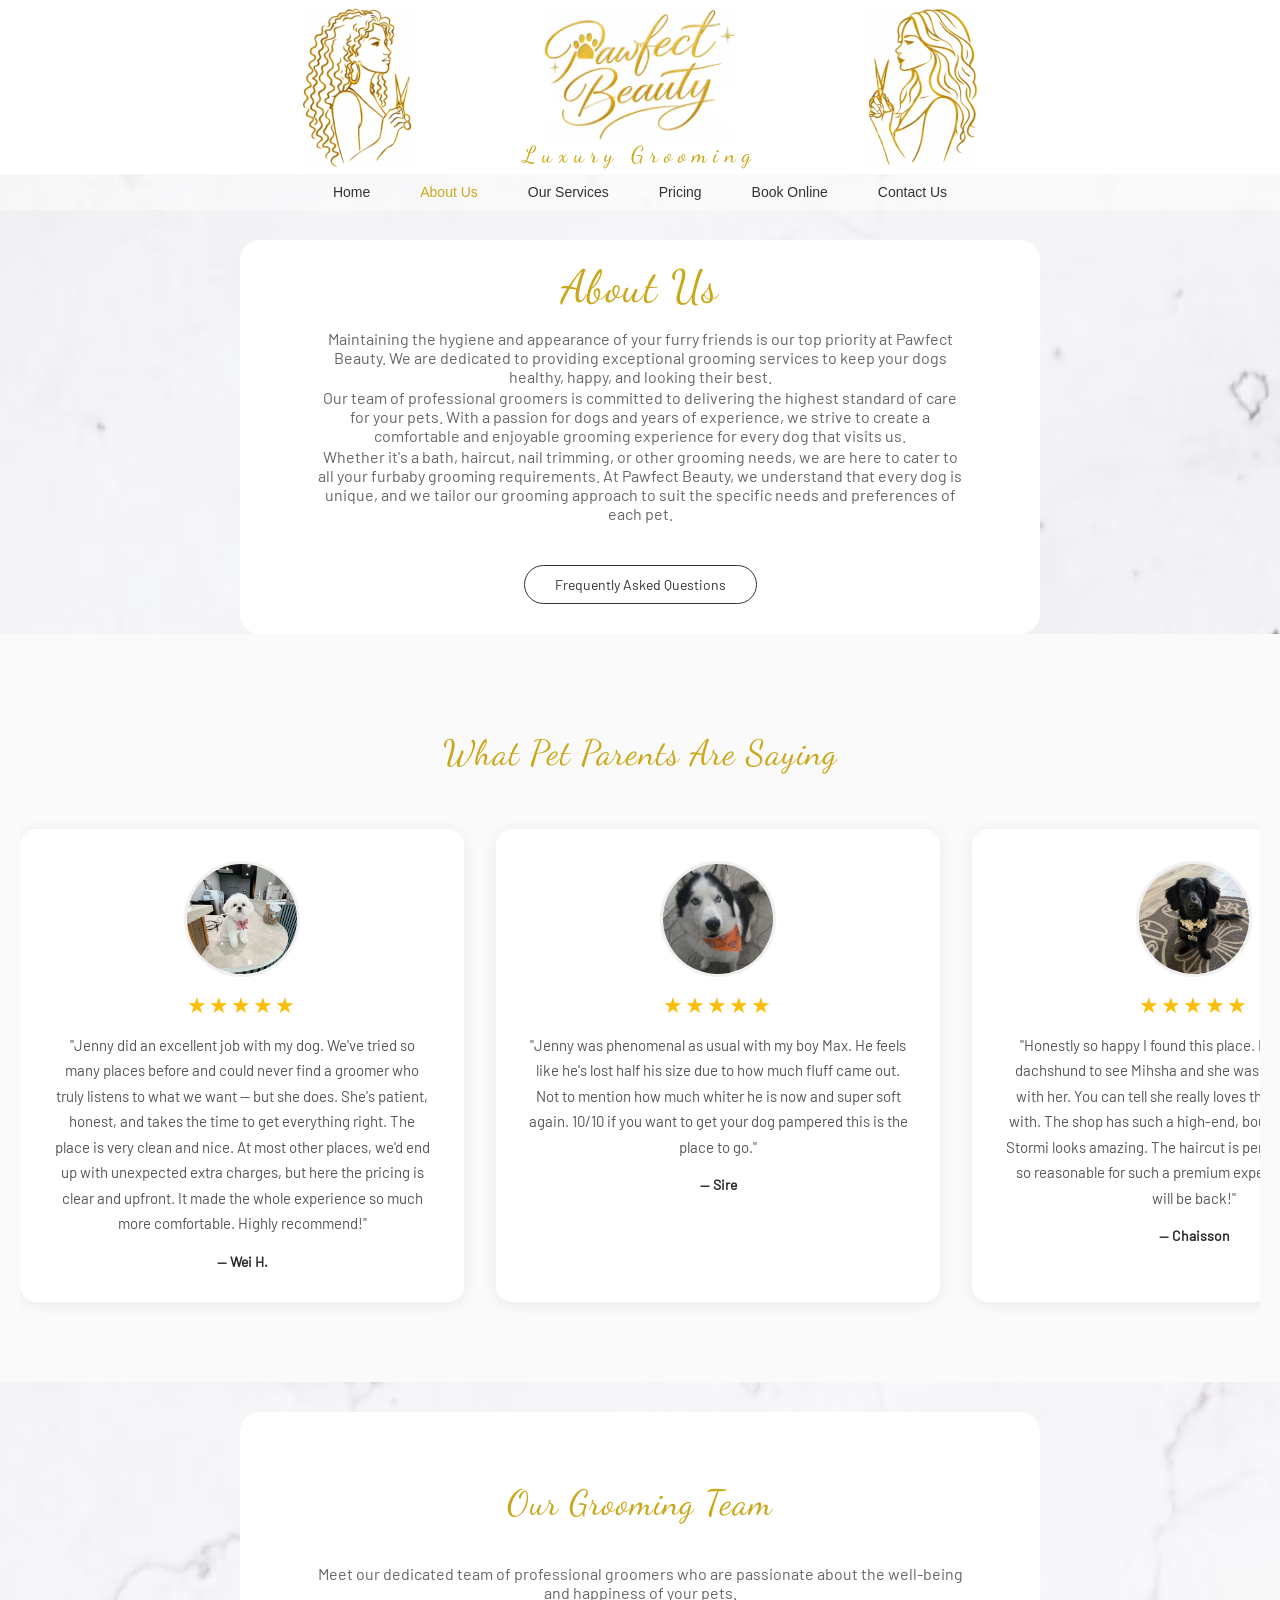
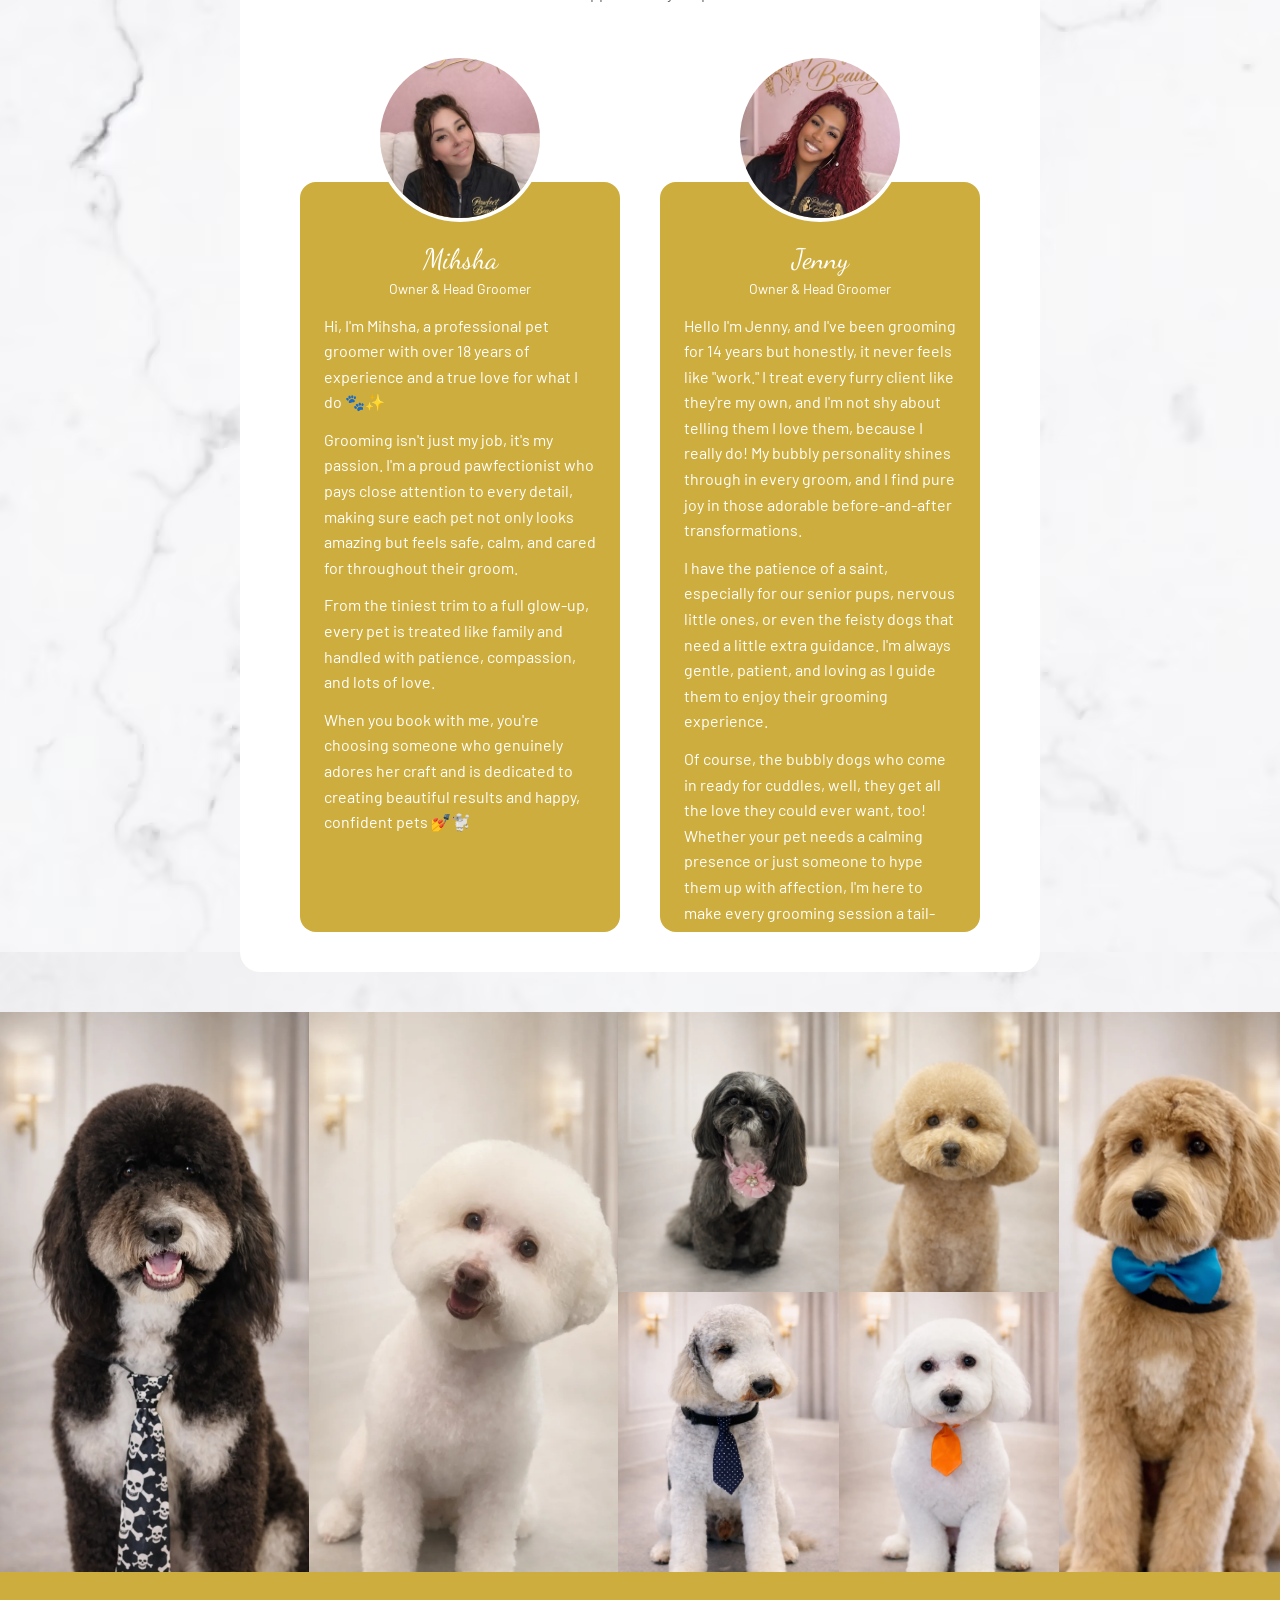
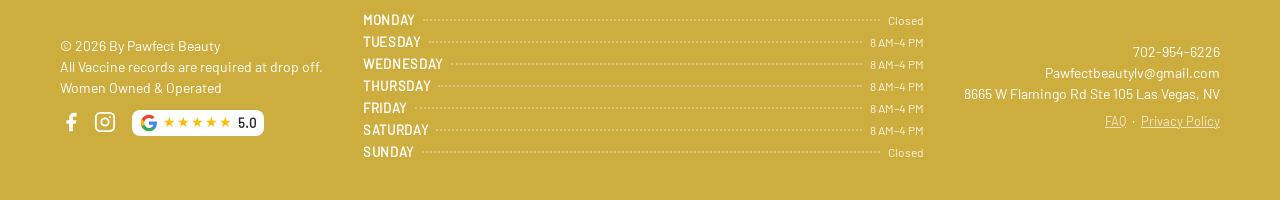
==== commit 1eddf0fb: "Pawfect Beauty V12.8 Added Yelp Review" ====
--- a/about/index.html
+++ b/about/index.html
@@ -4,7 +4,7 @@
     <meta charset="utf-8">
     <meta name="viewport" content="width=device-width, initial-scale=1">
     <title>About Us | Pawfect Beauty Dog Grooming Las Vegas</title>
-    <meta name="description" content="Meet Mihsha and Jenny, the passionate groomers behind Pawfect Beauty in Las Vegas, NV. With 30+ years combined experience, your pup is in loving hands.">
+    <meta name="description" content="Meet Mihsha and Jenny, the passionate groomers behind Pawfect Beauty in Las Vegas, NV. With 32 years combined experience, your pup is in loving hands.">
     <meta name="keywords" content="Pawfect Beauty groomers, Las Vegas dog groomers, Mihsha groomer, Jenny groomer, professional pet grooming Las Vegas">
     <meta name="robots" content="index, follow">
     <meta name="author" content="Pawfect Beauty">
@@ -15,15 +15,54 @@
     <meta property="og:type" content="website">
     <meta property="og:url" content="https://pawfectbeauty.com/about/">
     <meta property="og:title" content="About Us | Pawfect Beauty Dog Grooming Las Vegas">
-    <meta property="og:description" content="Meet Mihsha and Jenny, the passionate groomers behind Pawfect Beauty in Las Vegas, NV. With 30+ years combined experience, your pup is in loving hands.">
+    <meta property="og:description" content="Meet Mihsha and Jenny, the passionate groomers behind Pawfect Beauty in Las Vegas, NV. With 32 years combined experience, your pup is in loving hands.">
     <meta property="og:image" content="https://pawfectbeauty.com/Assets/Logos/socialimage.png">
     <meta property="og:locale" content="en_US">
     <meta name="twitter:card" content="summary_large_image">
     <meta name="twitter:title" content="About Us | Pawfect Beauty Dog Grooming Las Vegas">
-    <meta name="twitter:description" content="Meet Mihsha and Jenny, the passionate groomers behind Pawfect Beauty in Las Vegas, NV. With 30+ years combined experience, your pup is in loving hands.">
+    <meta name="twitter:description" content="Meet Mihsha and Jenny, the passionate groomers behind Pawfect Beauty in Las Vegas, NV. With 32 years combined experience, your pup is in loving hands.">
+    <meta name="twitter:image" content="https://pawfectbeauty.com/Assets/Logos/socialimage.png">
     <style>@media(max-width:768px){.jennyLogo,.mihshaLogo{width:78px;padding:0}.logo-holder{width:100%;display:flex;flex-wrap:wrap;align-items:center;justify-content:space-between;box-sizing:border-box;padding:0 12%}}</style>
     <link rel="preload" as="image" href="../Assets/Logos/PawfectBeautyTextLogo.avif" fetchpriority="high">
+    <link rel="preconnect" href="https://formspree.io">
     <link rel="stylesheet" href="../style.css">
+    <script type="application/ld+json">
+    [
+      {
+        "@context": "https://schema.org",
+        "@type": "Person",
+        "name": "Mihsha",
+        "jobTitle": "Owner & Head Groomer",
+        "worksFor": { "@type": "LocalBusiness", "name": "Pawfect Beauty" },
+        "description": "Professional dog groomer with 18+ years of experience, co-owner of Pawfect Beauty in Las Vegas, NV."
+      },
+      {
+        "@context": "https://schema.org",
+        "@type": "Person",
+        "name": "Jenny",
+        "jobTitle": "Owner & Head Groomer",
+        "worksFor": { "@type": "LocalBusiness", "name": "Pawfect Beauty" },
+        "description": "Professional dog groomer with 14 years of experience, co-owner of Pawfect Beauty. Specializes in senior, nervous, and feisty dogs."
+      }
+    ]
+    </script>
+    <script type="application/ld+json">
+    {
+      "@context": "https://schema.org",
+      "@type": "BreadcrumbList",
+      "itemListElement": [{
+        "@type": "ListItem",
+        "position": 1,
+        "name": "Home",
+        "item": "https://pawfectbeauty.com/"
+      }, {
+        "@type": "ListItem",
+        "position": 2,
+        "name": "About Us",
+        "item": "https://pawfectbeauty.com/about/"
+      }]
+    }
+    </script>
 </head>
 <body>
     <div class="logo-header">
@@ -87,6 +126,12 @@
         <p class="subHeader" style="text-align:center; margin-bottom:32px;">What Pet Parents Are Saying</p>
         <div class="testimonials-grid">
             <div class="testimonial-card">
+                <img src="../Assets/Photos/Dogs/weiTestimonial.jpg" alt="Dog groomed at Pawfect Beauty Las Vegas" class="testimonial-dog-photo" width="400" height="400" loading="lazy">
+                <div class="testimonial-stars">&#9733;&#9733;&#9733;&#9733;&#9733;</div>
+                <p class="testimonial-text">"Jenny did an excellent job with my dog. We've tried so many places before and could never find a groomer who truly listens to what we want — but she does. She's patient, honest, and takes the time to get everything right. The place is very clean and nice. At most other places, we'd end up with unexpected extra charges, but here the pricing is clear and upfront. It made the whole experience so much more comfortable. Highly recommend!"</p>
+                <p class="testimonial-author">— Wei H.</p>
+            </div>
+            <div class="testimonial-card">
                 <img src="../Assets/Photos/Dogs/siretestimonial.jpg" alt="Max, a Husky groomed at Pawfect Beauty Las Vegas" class="testimonial-dog-photo" width="574" height="718" loading="lazy">
                 <div class="testimonial-stars">&#9733;&#9733;&#9733;&#9733;&#9733;</div>
                 <p class="testimonial-text">"Jenny was phenomenal as usual with my boy Max. He feels like he's lost half his size due to how much fluff came out. Not to mention how much whiter he is now and super soft again. 10/10 if you want to get your dog pampered this is the place to go."</p>
--- a/style.css
+++ b/style.css
@@ -1280,16 +1280,26 @@
     }
 
     .testimonials-grid {
-        flex-direction: column;
-        overflow-x: visible;
-        align-items: center;
+        flex-direction: row;
+        overflow-x: auto;
+        scroll-snap-type: x mandatory;
+        -webkit-overflow-scrolling: touch;
+        align-items: stretch;
         padding: 8px 16px 16px;
+        gap: 16px;
+        scrollbar-width: none;
+    }
+
+    .testimonials-grid::-webkit-scrollbar {
+        display: none;
     }
 
     .testimonial-card {
-        min-width: unset;
-        max-width: 100%;
-        width: 100%;
+        min-width: calc(75vw);
+        max-width: calc(75vw);
+        width: calc(75vw);
+        scroll-snap-align: center;
+        flex-shrink: 0;
     }
 
     .google-review-badge {
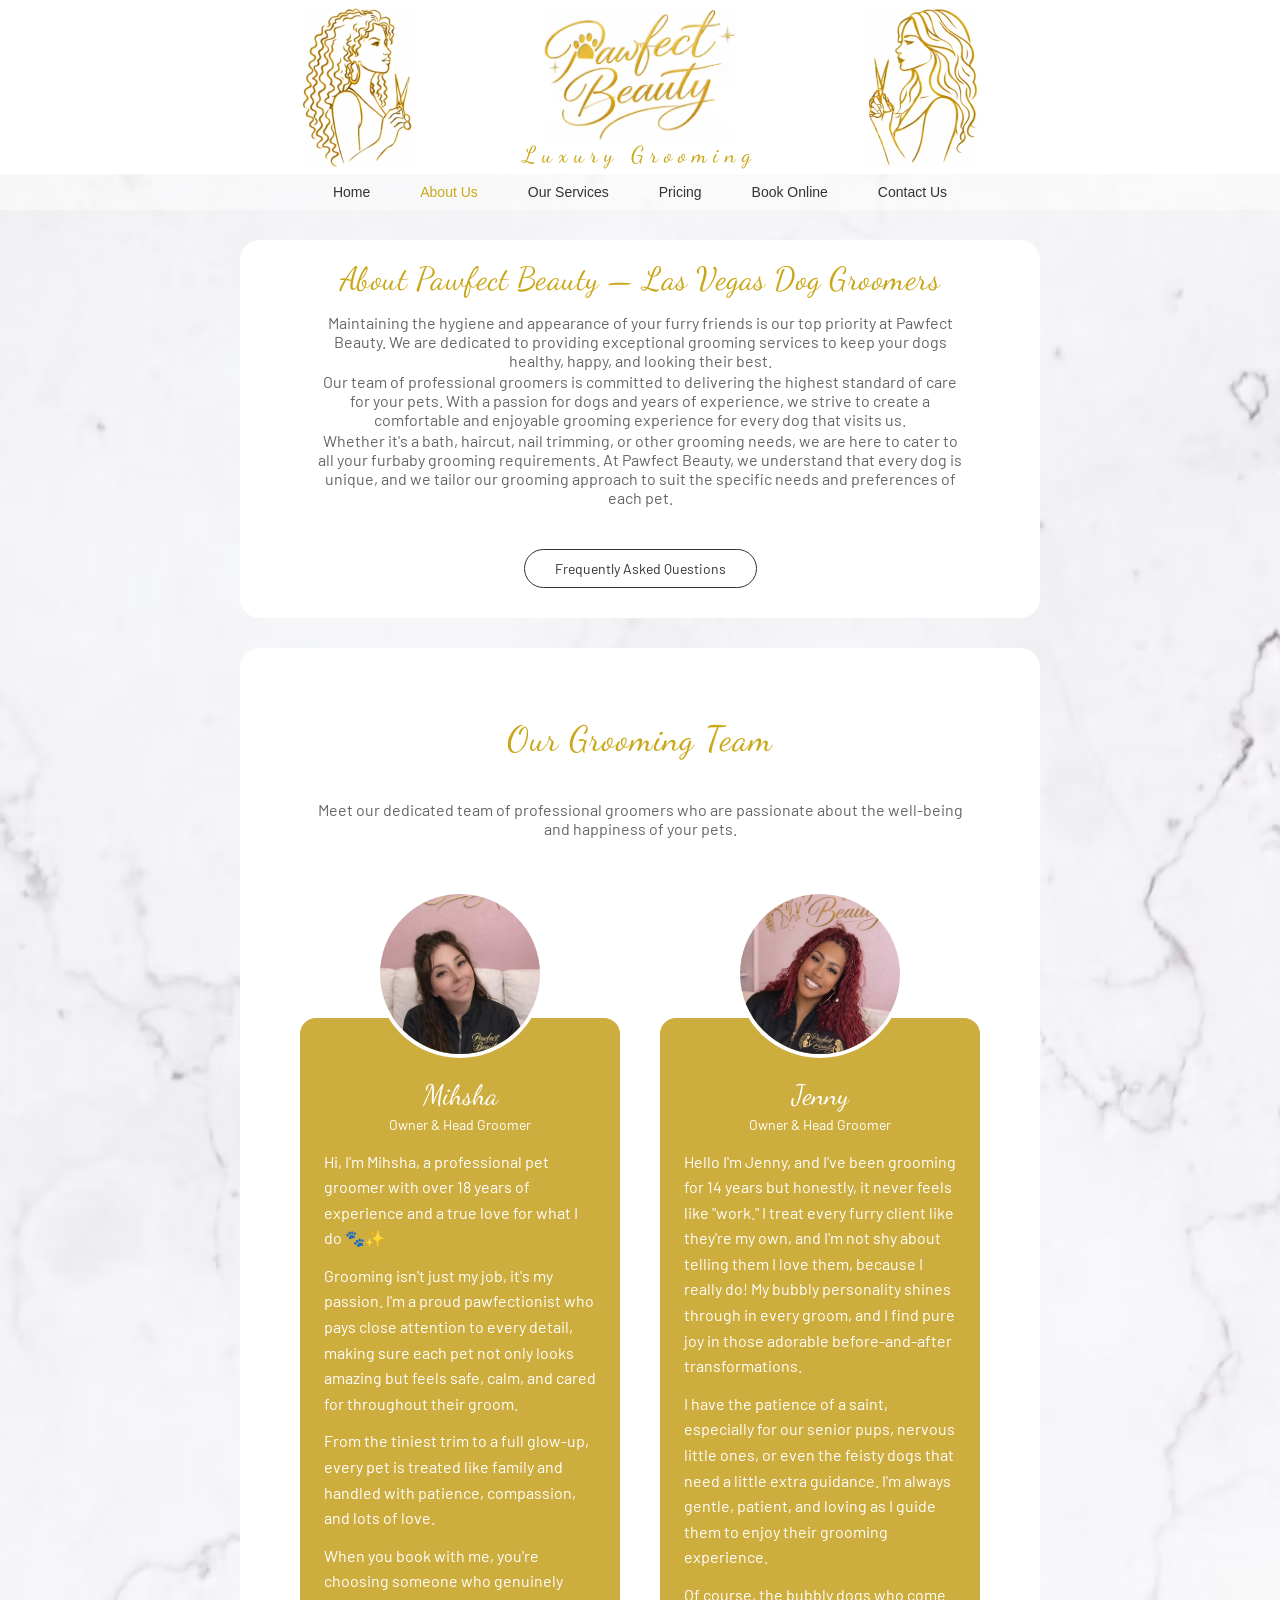
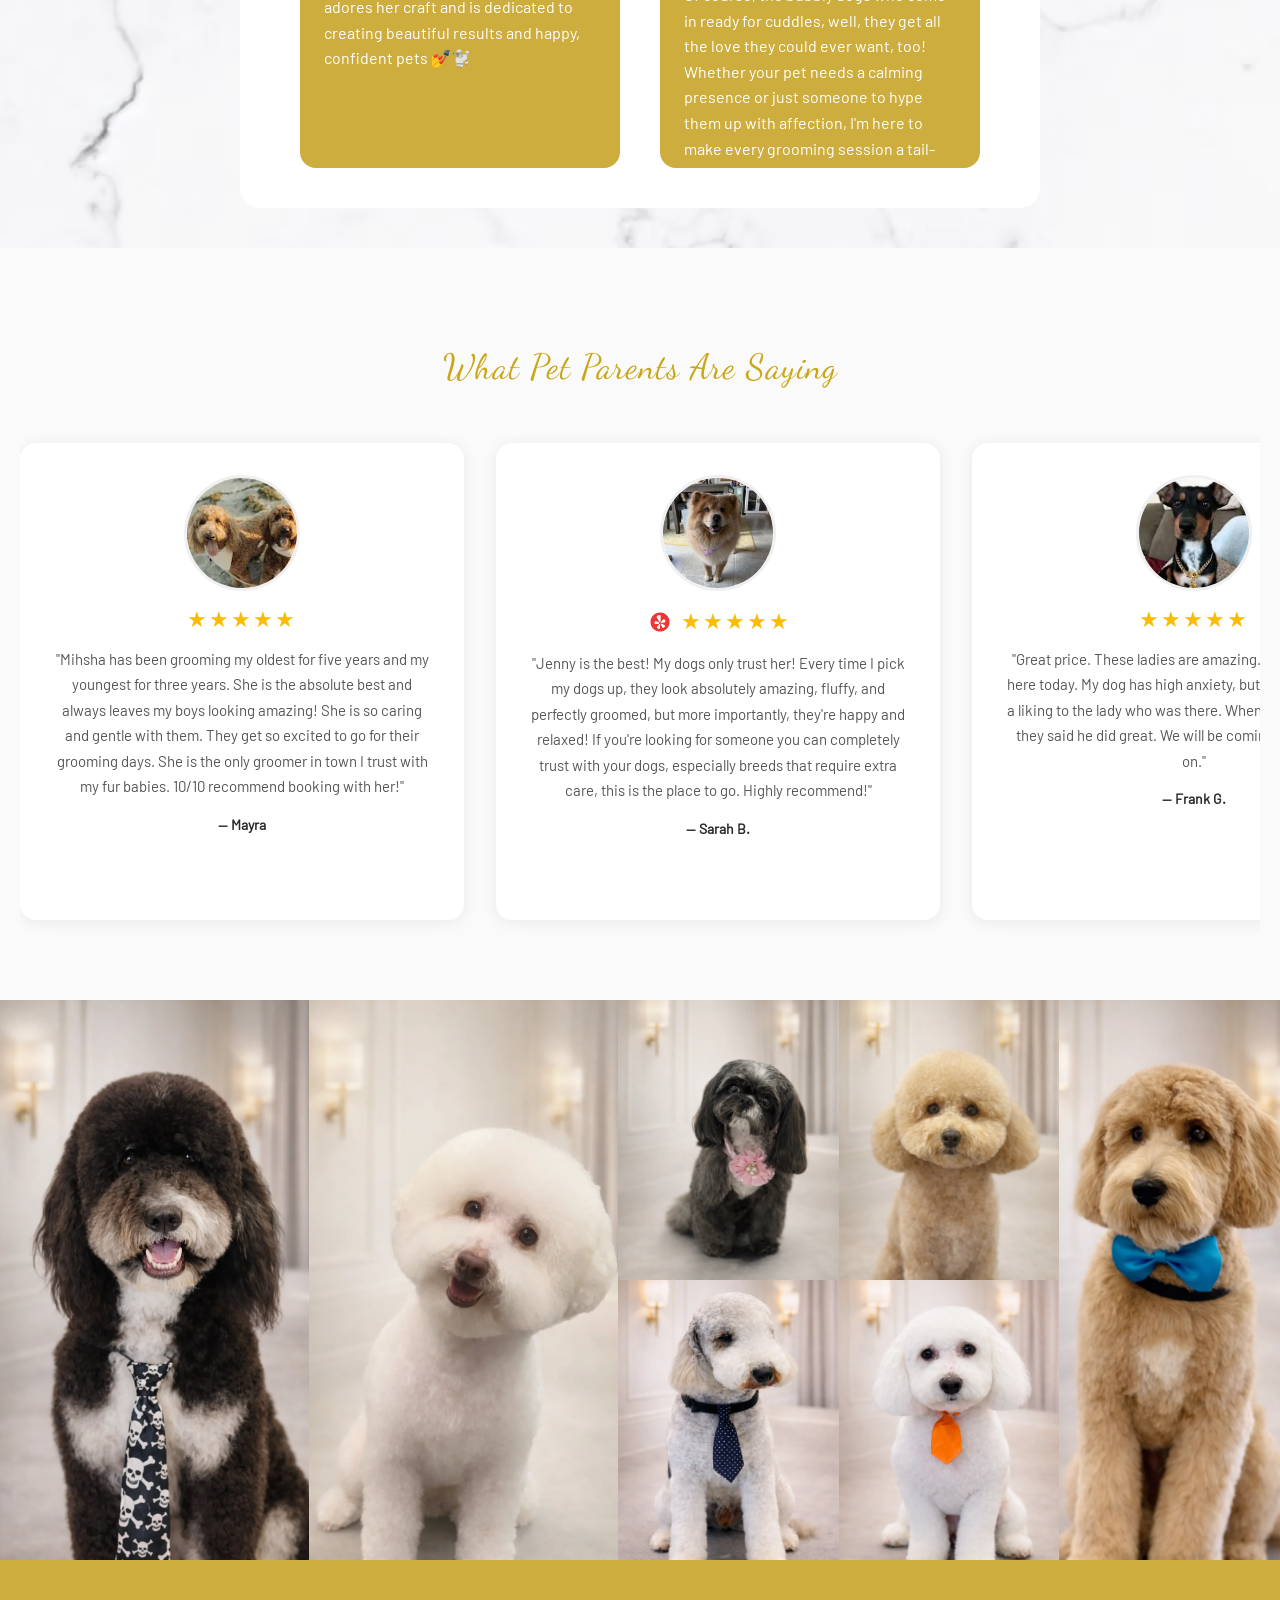
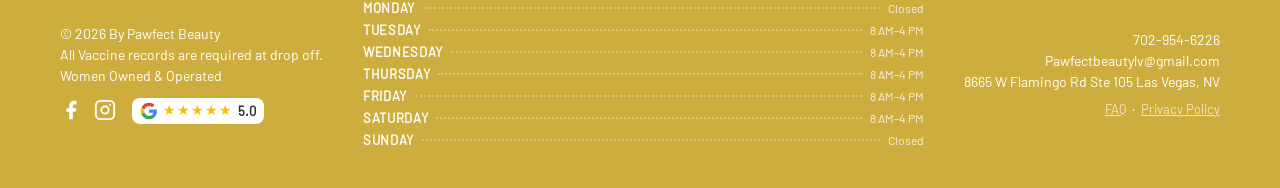
==== commit da8cf782: "Pawfect Beauty v13 -Updated Reviews and Count -Fixed minor display bugs -Added more detail to h1 tag" ====
--- a/about/index.html
+++ b/about/index.html
@@ -90,12 +90,43 @@
     <!-- About intro card -->
     <div class="textContainer narrow about-card">
         <div class="intro">
-            <h1 class="title">About Us</h1>
+            <h1 class="title">About Pawfect Beauty — Las Vegas Dog Groomers</h1>
             <p class="subText narrow">Maintaining the hygiene and appearance of your furry friends is our top priority at Pawfect Beauty. We are dedicated to providing exceptional grooming services to keep your dogs healthy, happy, and looking their best.</p>
             <p class="subText narrow">Our team of professional groomers is committed to delivering the highest standard of care for your pets. With a passion for dogs and years of experience, we strive to create a comfortable and enjoyable grooming experience for every dog that visits us.</p>
             <p class="subText narrow">Whether it's a bath, haircut, nail trimming, or other grooming needs, we are here to cater to all your furbaby grooming requirements. At Pawfect Beauty, we understand that every dog is unique, and we tailor our grooming approach to suit the specific needs and preferences of each pet.</p>
             <div class="services-btn-row">
                 <a href="../faq/"><button class="pricing-btn">Frequently Asked Questions</button></a>
+            </div>
+        </div>
+    </div>
+
+    <!-- Team card -->
+    <div class="textContainer narrow about-card team-section">
+        <p class="subHeader">Our Grooming Team</p>
+        <p class="subText narrow">Meet our dedicated team of professional groomers who are passionate about the well-being and happiness of your pets.</p>
+
+        <div class="team-grid">
+            <div class="team-member">
+                <img class="team-photo" src="../Assets/Photos/People/mihshaPhoto.avif" alt="Mihsha, groomer at Pawfect Beauty Las Vegas" width="334" height="332">
+                <div class="bio-card">
+                    <p class="member-name">Mihsha</p>
+                    <p class="member-title">Owner & Head Groomer</p>
+                    <p class="member-bio">Hi, I'm Mihsha, a professional pet groomer with over 18 years of experience and a true love for what I do 🐾✨</p>
+                    <p class="member-bio">Grooming isn't just my job, it's my passion. I'm a proud pawfectionist who pays close attention to every detail, making sure each pet not only looks amazing but feels safe, calm, and cared for throughout their groom.</p>
+                    <p class="member-bio">From the tiniest trim to a full glow-up, every pet is treated like family and handled with patience, compassion, and lots of love.</p>
+                    <p class="member-bio">When you book with me, you're choosing someone who genuinely adores her craft and is dedicated to creating beautiful results and happy, confident pets 💅🐩</p>
+                </div>
+            </div>
+
+            <div class="team-member">
+                <img class="team-photo" src="../Assets/Photos/People/jennyPhoto.avif" alt="Jenny, groomer at Pawfect Beauty Las Vegas" width="334" height="332">
+                <div class="bio-card">
+                    <p class="member-name">Jenny</p>
+                    <p class="member-title">Owner & Head Groomer</p>
+                    <p class="member-bio">Hello I'm Jenny, and I've been grooming for 14 years but honestly, it never feels like "work." I treat every furry client like they're my own, and I'm not shy about telling them I love them, because I really do! My bubbly personality shines through in every groom, and I find pure joy in those adorable before-and-after transformations.</p>
+                    <p class="member-bio">I have the patience of a saint, especially for our senior pups, nervous little ones, or even the feisty dogs that need a little extra guidance. I'm always gentle, patient, and loving as I guide them to enjoy their grooming experience.</p>
+                    <p class="member-bio">Of course, the bubbly dogs who come in ready for cuddles, well, they get all the love they could ever want, too! Whether your pet needs a calming presence or just someone to hype them up with affection, I'm here to make every grooming session a tail-wagging success.</p>
+                </div>
             </div>
         </div>
     </div>
@@ -126,23 +157,45 @@
         <p class="subHeader" style="text-align:center; margin-bottom:32px;">What Pet Parents Are Saying</p>
         <div class="testimonials-grid">
             <div class="testimonial-card">
+                <img src="../Assets/Photos/Dogs/mayraTestimonial.webp" alt="Dog groomed at Pawfect Beauty Las Vegas" class="testimonial-dog-photo" width="125" height="125" loading="lazy">
+                <div class="testimonial-stars">&#9733;&#9733;&#9733;&#9733;&#9733;</div>
+                <p class="testimonial-text">"Mihsha has been grooming my oldest for five years and my youngest for three years. She is the absolute best and always leaves my boys looking amazing! She is so caring and gentle with them. They get so excited to go for their grooming days. She is the only groomer in town I trust with my fur babies. 10/10 recommend booking with her!"</p>
+                <p class="testimonial-author">— Mayra</p>
+            </div>
+            <div class="testimonial-card">
+                <img src="../Assets/Photos/Dogs/sarahBTestimonail.jpg" alt="Dogs groomed at Pawfect Beauty Las Vegas" class="testimonial-dog-photo" width="348" height="348" loading="lazy">
+                <div class="testimonial-stars"><img src="../Assets/Logos/yelp.webp" alt="Yelp" width="30" height="30" style="flex-shrink:0;margin-right:6px;vertical-align:middle;border-radius:3px;">&#9733;&#9733;&#9733;&#9733;&#9733;</div>
+                <p class="testimonial-text">"Jenny is the best! My dogs only trust her! Every time I pick my dogs up, they look absolutely amazing, fluffy, and perfectly groomed, but more importantly, they're happy and relaxed! If you're looking for someone you can completely trust with your dogs, especially breeds that require extra care, this is the place to go. Highly recommend!"</p>
+                <p class="testimonial-author">— Sarah B.</p>
+            </div>
+            <div class="testimonial-card">
+                <img src="../Assets/Photos/Dogs/frankGTestimonial.webp" alt="Dog groomed at Pawfect Beauty Las Vegas" class="testimonial-dog-photo" width="125" height="125" loading="lazy">
+                <div class="testimonial-stars">&#9733;&#9733;&#9733;&#9733;&#9733;</div>
+                <p class="testimonial-text">"Great price. These ladies are amazing. First time coming here today. My dog has high anxiety, but right away he took a liking to the lady who was there. When we picked him up, they said he did great. We will be coming back from now on."</p>
+                <p class="testimonial-author">— Frank G.</p>
+            </div>
+            <div class="testimonial-card">
                 <img src="../Assets/Photos/Dogs/weiTestimonial.jpg" alt="Dog groomed at Pawfect Beauty Las Vegas" class="testimonial-dog-photo" width="400" height="400" loading="lazy">
-                <div class="testimonial-stars">&#9733;&#9733;&#9733;&#9733;&#9733;</div>
+                <div class="testimonial-stars"><img src="../Assets/Logos/yelp.webp" alt="Yelp" width="30" height="30" style="flex-shrink:0;margin-right:6px;vertical-align:middle;border-radius:3px;">&#9733;&#9733;&#9733;&#9733;&#9733;</div>
                 <p class="testimonial-text">"Jenny did an excellent job with my dog. We've tried so many places before and could never find a groomer who truly listens to what we want — but she does. She's patient, honest, and takes the time to get everything right. The place is very clean and nice. At most other places, we'd end up with unexpected extra charges, but here the pricing is clear and upfront. It made the whole experience so much more comfortable. Highly recommend!"</p>
                 <p class="testimonial-author">— Wei H.</p>
             </div>
+            <!-- Sire testimonial (swapped out — restore by uncommenting)
             <div class="testimonial-card">
                 <img src="../Assets/Photos/Dogs/siretestimonial.jpg" alt="Max, a Husky groomed at Pawfect Beauty Las Vegas" class="testimonial-dog-photo" width="574" height="718" loading="lazy">
                 <div class="testimonial-stars">&#9733;&#9733;&#9733;&#9733;&#9733;</div>
                 <p class="testimonial-text">"Jenny was phenomenal as usual with my boy Max. He feels like he's lost half his size due to how much fluff came out. Not to mention how much whiter he is now and super soft again. 10/10 if you want to get your dog pampered this is the place to go."</p>
                 <p class="testimonial-author">— Sire</p>
             </div>
+            -->
+            <!-- Chaisson testimonial (swapped out — restore by uncommenting)
             <div class="testimonial-card">
                 <img src="../Assets/Photos/Dogs/chaissontestimonial.webp" alt="Stormi, a mini Dachshund groomed at Pawfect Beauty Las Vegas" class="testimonial-dog-photo" width="765" height="1020" loading="lazy">
                 <div class="testimonial-stars">&#9733;&#9733;&#9733;&#9733;&#9733;</div>
                 <p class="testimonial-text">"Honestly so happy I found this place. I brought my mini dachshund to see Mihsha and she was an absolute angel with her. You can tell she really loves the dogs she works with. The shop has such a high-end, boutique feel to it and Stormi looks amazing. The haircut is perfect. The pricing is so reasonable for such a premium experience. Definitely will be back!"</p>
                 <p class="testimonial-author">— Chaisson</p>
             </div>
+            -->
             <div class="testimonial-card">
                 <img src="../Assets/Photos/Dogs/stevenTestimonial.webp" alt="Dog groomed at Pawfect Beauty Las Vegas" class="testimonial-dog-photo" width="250" height="250" loading="lazy">
                 <div class="testimonial-stars">&#9733;&#9733;&#9733;&#9733;&#9733;</div>
@@ -154,37 +207,6 @@
                 <p class="testimonial-cta-title">You could be next!</p>
                 <p class="testimonial-text">Recently visited Pawfect Beauty? We'd love to hear what you thought — and so would other pet parents.</p>
                 <a href="https://g.page/r/CeDoVKSq2ztzEBM/review" target="_blank" rel="noopener noreferrer" class="send-btn" style="margin-top:8px; display:inline-block; text-decoration:none; align-self:center; width:fit-content;">Leave a Review</a>
-            </div>
-        </div>
-    </div>
-
-    <!-- Team card -->
-    <div class="textContainer narrow about-card team-section">
-        <p class="subHeader">Our Grooming Team</p>
-        <p class="subText narrow">Meet our dedicated team of professional groomers who are passionate about the well-being and happiness of your pets.</p>
-
-        <div class="team-grid">
-            <div class="team-member">
-                <img class="team-photo" src="../Assets/Photos/People/mihshaPhoto.avif" alt="Mihsha, groomer at Pawfect Beauty Las Vegas" width="334" height="332">
-                <div class="bio-card">
-                    <p class="member-name">Mihsha</p>
-                    <p class="member-title">Owner & Head Groomer</p>
-                    <p class="member-bio">Hi, I'm Mihsha, a professional pet groomer with over 18 years of experience and a true love for what I do 🐾✨</p>
-                    <p class="member-bio">Grooming isn't just my job, it's my passion. I'm a proud pawfectionist who pays close attention to every detail, making sure each pet not only looks amazing but feels safe, calm, and cared for throughout their groom.</p>
-                    <p class="member-bio">From the tiniest trim to a full glow-up, every pet is treated like family and handled with patience, compassion, and lots of love.</p>
-                    <p class="member-bio">When you book with me, you're choosing someone who genuinely adores her craft and is dedicated to creating beautiful results and happy, confident pets 💅🐩</p>
-                </div>
-            </div>
-
-            <div class="team-member">
-                <img class="team-photo" src="../Assets/Photos/People/jennyPhoto.avif" alt="Jenny, groomer at Pawfect Beauty Las Vegas" width="334" height="332">
-                <div class="bio-card">
-                    <p class="member-name">Jenny</p>
-                    <p class="member-title">Owner & Head Groomer</p>
-                    <p class="member-bio">Hello I'm Jenny, and I've been grooming for 14 years but honestly, it never feels like "work." I treat every furry client like they're my own, and I'm not shy about telling them I love them, because I really do! My bubbly personality shines through in every groom, and I find pure joy in those adorable before-and-after transformations.</p>
-                    <p class="member-bio">I have the patience of a saint, especially for our senior pups, nervous little ones, or even the feisty dogs that need a little extra guidance. I'm always gentle, patient, and loving as I guide them to enjoy their grooming experience.</p>
-                    <p class="member-bio">Of course, the bubbly dogs who come in ready for cuddles, well, they get all the love they could ever want, too! Whether your pet needs a calming presence or just someone to hype them up with affection, I'm here to make every grooming session a tail-wagging success.</p>
-                </div>
             </div>
         </div>
     </div>
--- a/style.css
+++ b/style.css
@@ -209,6 +209,20 @@
     text-align: center;
 }
 
+@media (min-width: 769px) {
+    .title {
+        font-size: 32px;
+        letter-spacing: 0.5px;
+    }
+}
+
+@media (max-width: 768px) {
+    .title {
+        font-size: 24px;
+        letter-spacing: 0.3px;
+    }
+}
+
 .subHeader {
     font-family: 'Dancing Script';
     font-size: 35px;
@@ -1131,6 +1145,9 @@
         max-width: 100%;
         width: 100%;
     }
+    .bio-card {
+        height: auto;
+    }
 
     /* Pricing */
     .addons-grid {
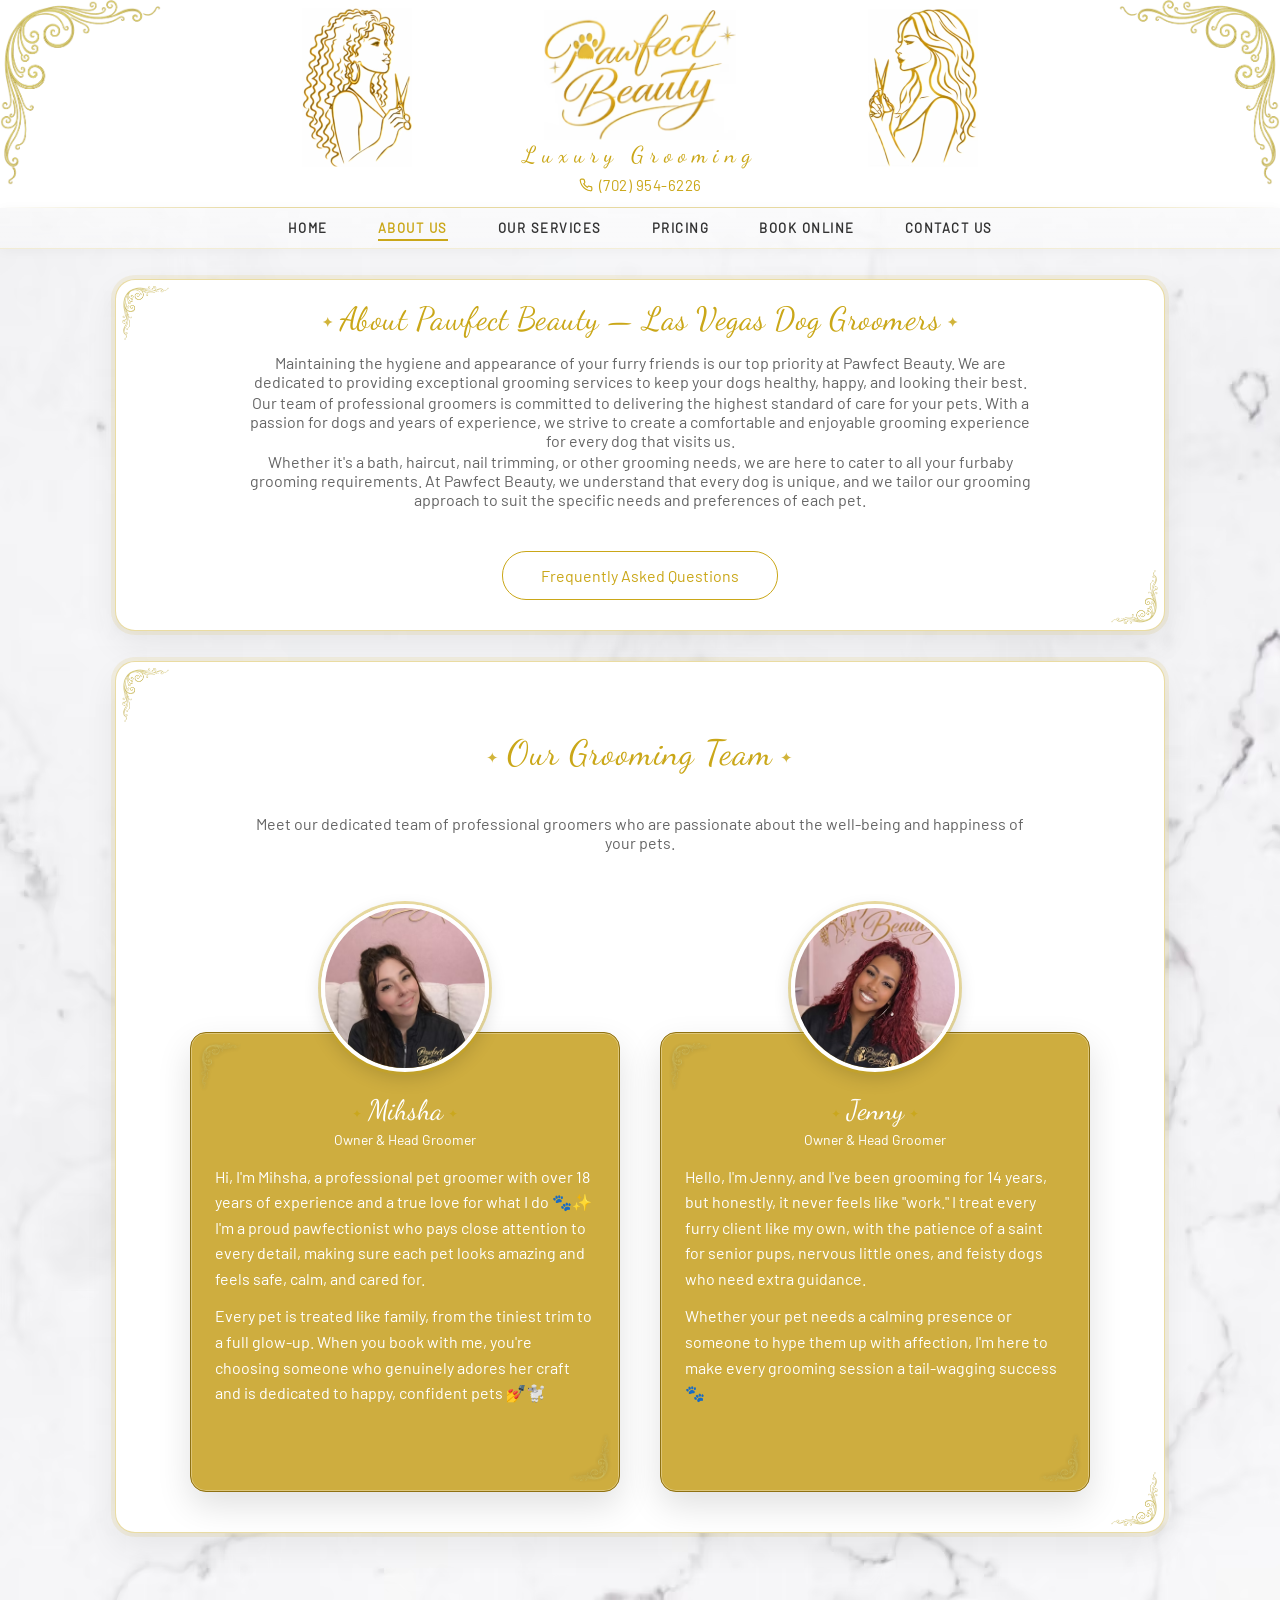
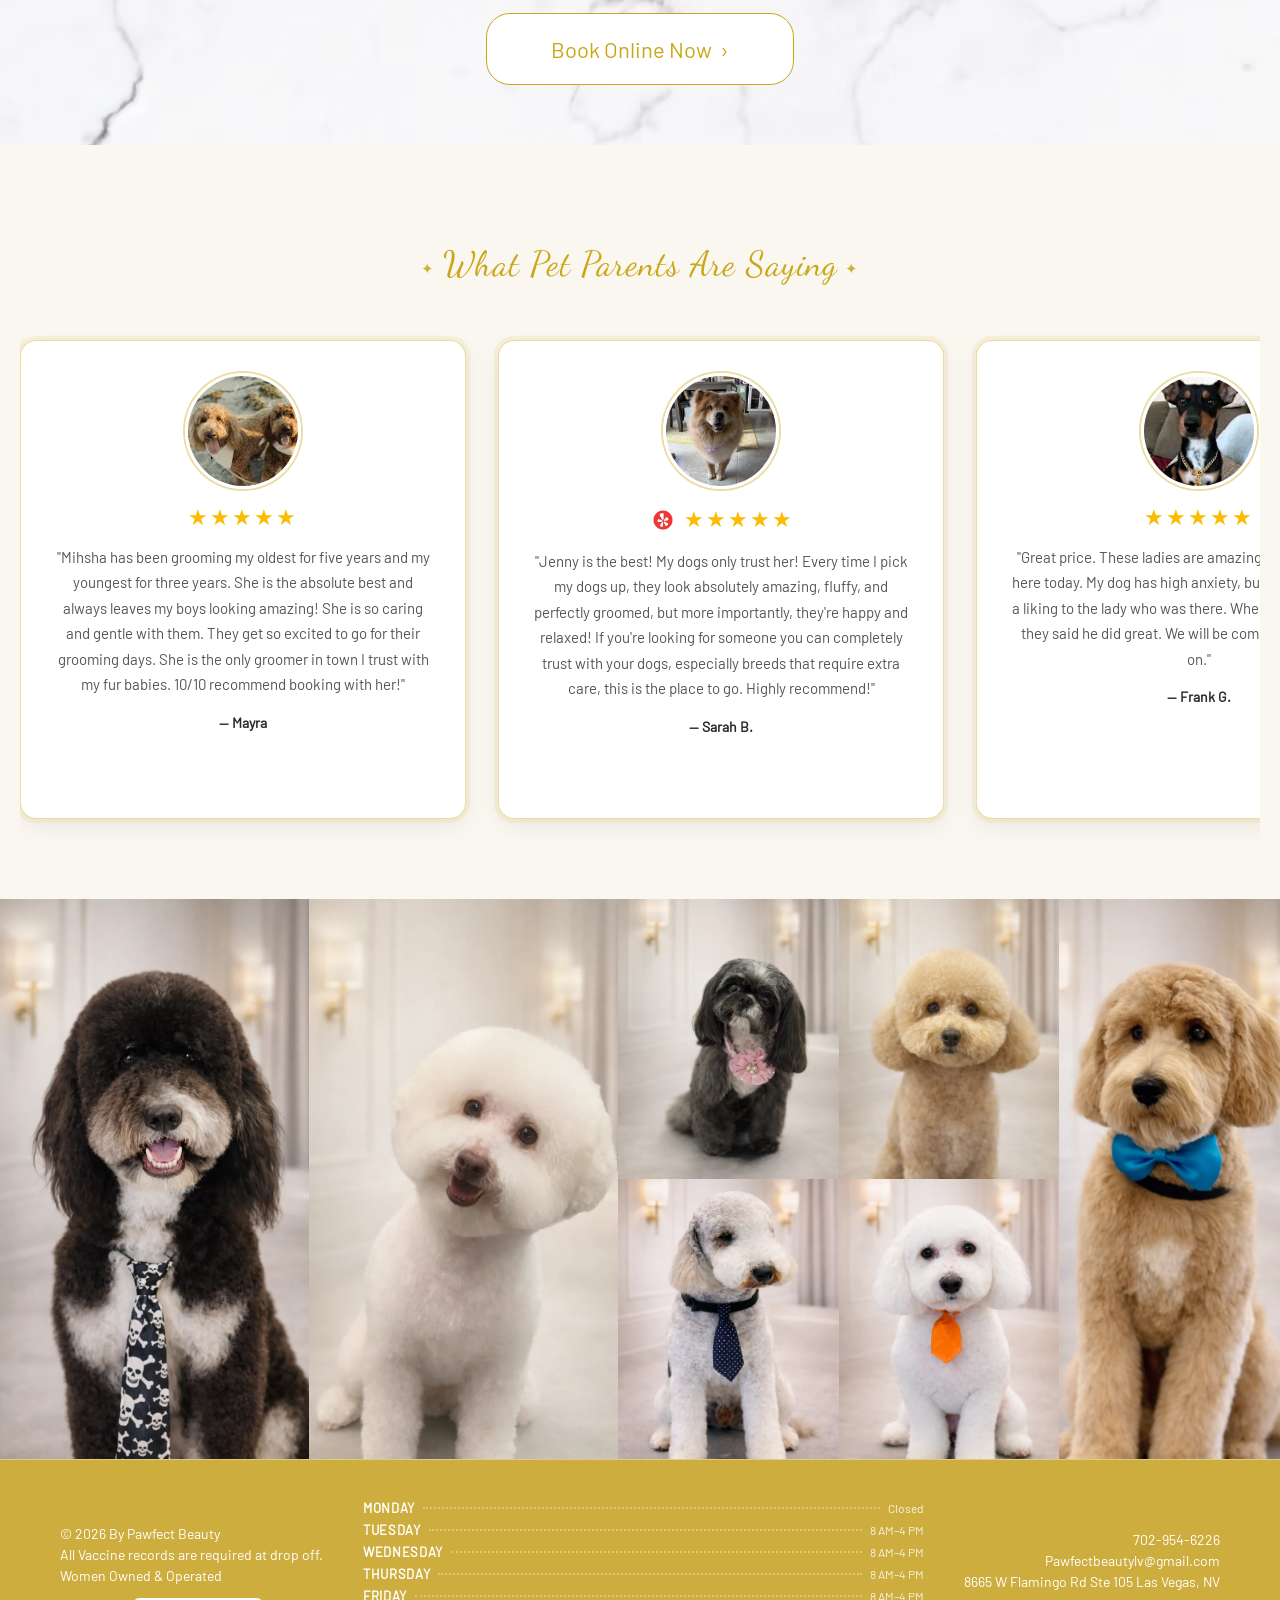
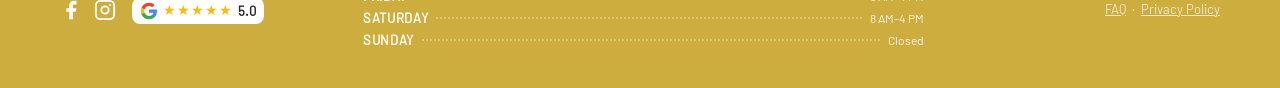
==== commit 40d228a7: "Pawfect Beauty V14 Visual refresh requested by client to make the site feel more upscale/eye-catchin" ====
--- a/about/index.html
+++ b/about/index.html
@@ -71,6 +71,7 @@
             <img class="textLogo" src="../Assets/Logos/PawfectBeautyTextLogo.avif" alt="Pawfect Beauty dog grooming salon Las Vegas" width="400" height="269">
             <img class="mihshaLogo" src="../Assets/Logos/MihshaLogo.avif" alt="Mihsha, co-owner of Pawfect Beauty" width="220" height="315">
             <p class="textHeader">Luxury Grooming</p>
+            <a href="tel:7029546226" class="header-phone"><svg xmlns="http://www.w3.org/2000/svg" viewBox="0 0 24 24" width="14" height="14" fill="none" stroke="currentColor" stroke-width="2" stroke-linecap="round" stroke-linejoin="round"><path d="M22 16.92v3a2 2 0 0 1-2.18 2 19.79 19.79 0 0 1-8.63-3.07 19.5 19.5 0 0 1-6-6 19.79 19.79 0 0 1-3.07-8.67A2 2 0 0 1 4.11 2h3a2 2 0 0 1 2 1.72c.127.96.361 1.903.7 2.81a2 2 0 0 1-.45 2.11L8.09 9.91a16 16 0 0 0 6 6l1.27-1.27a2 2 0 0 1 2.11-.45c.907.339 1.85.573 2.81.7A2 2 0 0 1 22 16.92z"/></svg>(702) 954-6226</a>
         </div>
     </div>
 
@@ -111,10 +112,8 @@
                 <div class="bio-card">
                     <p class="member-name">Mihsha</p>
                     <p class="member-title">Owner & Head Groomer</p>
-                    <p class="member-bio">Hi, I'm Mihsha, a professional pet groomer with over 18 years of experience and a true love for what I do 🐾✨</p>
-                    <p class="member-bio">Grooming isn't just my job, it's my passion. I'm a proud pawfectionist who pays close attention to every detail, making sure each pet not only looks amazing but feels safe, calm, and cared for throughout their groom.</p>
-                    <p class="member-bio">From the tiniest trim to a full glow-up, every pet is treated like family and handled with patience, compassion, and lots of love.</p>
-                    <p class="member-bio">When you book with me, you're choosing someone who genuinely adores her craft and is dedicated to creating beautiful results and happy, confident pets 💅🐩</p>
+                    <p class="member-bio">Hi, I'm Mihsha, a professional pet groomer with over 18 years of experience and a true love for what I do 🐾✨ I'm a proud pawfectionist who pays close attention to every detail, making sure each pet looks amazing and feels safe, calm, and cared for.</p>
+                    <p class="member-bio">Every pet is treated like family, from the tiniest trim to a full glow-up. When you book with me, you're choosing someone who genuinely adores her craft and is dedicated to happy, confident pets 💅🐩</p>
                 </div>
             </div>
 
@@ -123,9 +122,8 @@
                 <div class="bio-card">
                     <p class="member-name">Jenny</p>
                     <p class="member-title">Owner & Head Groomer</p>
-                    <p class="member-bio">Hello I'm Jenny, and I've been grooming for 14 years but honestly, it never feels like "work." I treat every furry client like they're my own, and I'm not shy about telling them I love them, because I really do! My bubbly personality shines through in every groom, and I find pure joy in those adorable before-and-after transformations.</p>
-                    <p class="member-bio">I have the patience of a saint, especially for our senior pups, nervous little ones, or even the feisty dogs that need a little extra guidance. I'm always gentle, patient, and loving as I guide them to enjoy their grooming experience.</p>
-                    <p class="member-bio">Of course, the bubbly dogs who come in ready for cuddles, well, they get all the love they could ever want, too! Whether your pet needs a calming presence or just someone to hype them up with affection, I'm here to make every grooming session a tail-wagging success.</p>
+                    <p class="member-bio">Hello, I'm Jenny, and I've been grooming for 14 years, but honestly, it never feels like "work." I treat every furry client like my own, with the patience of a saint for senior pups, nervous little ones, and feisty dogs who need extra guidance.</p>
+                    <p class="member-bio">Whether your pet needs a calming presence or someone to hype them up with affection, I'm here to make every grooming session a tail-wagging success 🐾</p>
                 </div>
             </div>
         </div>
@@ -152,6 +150,10 @@
         </div>
     </div>
 
+    <div class="services-bottom">
+        <a href="https://groomer.io/salon-booking/pawfectbeautyluxurygrooming" target="_blank" rel="noopener noreferrer"><button class="book-btn book-btn-large">Book Online Now &nbsp;&#8250;</button></a>
+    </div>
+
     <!-- Testimonials -->
     <div class="testimonials-section">
         <p class="subHeader" style="text-align:center; margin-bottom:32px;">What Pet Parents Are Saying</p>
@@ -241,7 +243,7 @@
                     <p class="women-owned">Women Owned &amp; Operated</p>
                     <div class="footer-icons">
                         <a href="https://www.facebook.com/people/PawfectBeauty/61587269615496/?mibextid=wwXIfr&rdid=eYx0yOVlncL3IygH&share_url=https%3A%2F%2Fwww.facebook.com%2Fshare%2F1CJyCwEYSw%2F%3Fmibextid%3DwwXIfr" target="_blank" rel="noopener noreferrer" aria-label="Pawfect Beauty on Facebook"><svg xmlns="http://www.w3.org/2000/svg" viewBox="0 0 24 24" fill="currentColor" width="22" height="22"><path d="M18 2h-3a5 5 0 0 0-5 5v3H7v4h3v8h4v-8h3l1-4h-4V7a1 1 0 0 1 1-1h3z"/></svg></a>
-                        <a href="https://www.instagram.com/pawfectbeauty?igsh=MW8wazFmOTlwNmI2YQ%3D%3D" target="_blank" rel="noopener noreferrer" aria-label="Pawfect Beauty on Instagram"><svg xmlns="http://www.w3.org/2000/svg" viewBox="0 0 24 24" fill="none" stroke="currentColor" stroke-width="2" stroke-linecap="round" stroke-linejoin="round" width="22" height="22"><rect x="2" y="2" width="20" height="20" rx="5" ry="5"/><circle cx="12" cy="12" r="4"/><circle cx="17.5" cy="6.5" r="1" fill="currentColor" stroke="none"/></svg></a>
+                        <a href="https://www.instagram.com/pawfectbeauty/" target="_blank" rel="noopener noreferrer" aria-label="Pawfect Beauty on Instagram"><svg xmlns="http://www.w3.org/2000/svg" viewBox="0 0 24 24" fill="none" stroke="currentColor" stroke-width="2" stroke-linecap="round" stroke-linejoin="round" width="22" height="22"><rect x="2" y="2" width="20" height="20" rx="5" ry="5"/><circle cx="12" cy="12" r="4"/><circle cx="17.5" cy="6.5" r="1" fill="currentColor" stroke="none"/></svg></a>
                         <a href="https://g.page/r/CeDoVKSq2ztzEBM/review" target="_blank" rel="noopener noreferrer" aria-label="Pawfect Beauty 5-star Google reviews" class="google-review-badge"><svg viewBox="0 0 24 24" width="18" height="18" xmlns="http://www.w3.org/2000/svg"><path fill="#4285F4" d="M22.56 12.25c0-.78-.07-1.53-.2-2.25H12v4.26h5.92c-.26 1.37-1.04 2.53-2.21 3.31v2.77h3.57c2.08-1.92 3.28-4.74 3.28-8.09z"/><path fill="#34A853" d="M12 23c2.97 0 5.46-.98 7.28-2.66l-3.57-2.77c-.98.66-2.23 1.06-3.71 1.06-2.86 0-5.29-1.93-6.16-4.53H2.18v2.84C3.99 20.53 7.7 23 12 23z"/><path fill="#FBBC05" d="M5.84 14.09c-.22-.66-.35-1.36-.35-2.09s.13-1.43.35-2.09V7.07H2.18C1.43 8.55 1 10.22 1 12s.43 3.45 1.18 4.93l2.85-2.22.81-.62z"/><path fill="#EA4335" d="M12 5.38c1.62 0 3.06.56 4.21 1.64l3.15-3.15C17.45 2.09 14.97 1 12 1 7.7 1 3.99 3.47 2.18 7.07l3.66 2.84c.87-2.6 3.3-4.53 6.16-4.53z"/></svg><span class="g-stars">&#9733;&#9733;&#9733;&#9733;&#9733;</span><span class="g-rating">5.0</span></a>
                     </div>
                 </div>
--- a/style.css
+++ b/style.css
@@ -35,6 +35,81 @@
 }
 
 
+/* ── 1.5. Gold Foil Design Tokens ── */
+
+:root {
+    --gold: rgb(202, 167, 24);
+    --gold-deep: #8f7112;
+    --gold-line: rgba(202, 167, 24, 0.4);
+    --gold-line-soft: rgba(202, 167, 24, 0.16);
+    --gold-glow: rgba(202, 167, 24, 0.1);
+
+    /* Filigree corner ornament — real gold-foil scrollwork asset, oriented top-left by default */
+    --filigree-img: url("Assets/Icons/Filigree.png");
+    /* Tones the asset's bright yellow down toward the brand's muted gold */
+    --filigree-filter: brightness(0.82) saturate(0.8) sepia(0.25);
+}
+
+/* Diagonal filigree corner scrolls — shared by every card */
+.textContainer,
+.infoTextContainer,
+.form-popup,
+.footer-mobile-contact {
+    position: relative;
+}
+
+.textContainer::before,
+.infoTextContainer::before,
+.form-popup::before,
+.footer-mobile-contact::before,
+.textContainer::after,
+.infoTextContainer::after,
+.form-popup::after,
+.footer-mobile-contact::after {
+    content: '';
+    position: absolute;
+    width: 54px;
+    height: 54px;
+    background-image: var(--filigree-img);
+    background-repeat: no-repeat;
+    background-size: contain;
+    opacity: 0.92;
+    filter: var(--filigree-filter);
+    pointer-events: none;
+    z-index: 1;
+}
+
+.textContainer::before,
+.infoTextContainer::before,
+.form-popup::before,
+.footer-mobile-contact::before {
+    top: 6px;
+    left: 6px;
+    transform-origin: top left;
+}
+
+.textContainer::after,
+.infoTextContainer::after,
+.form-popup::after,
+.footer-mobile-contact::after {
+    bottom: 6px;
+    right: 6px;
+    transform: rotate(180deg);
+    transform-origin: center;
+}
+
+/* Home intro card ("Dog Grooming Salon in Las Vegas, NV") keeps the plain gold border, no flourish */
+.textContainer:not(.narrow)::before,
+.textContainer:not(.narrow)::after {
+    display: none;
+}
+
+@keyframes gold-sweep {
+    from { transform: translateX(-130%) skewX(-12deg); }
+    to   { transform: translateX(230%) skewX(-12deg); }
+}
+
+
 /* ── 2. Base ── */
 
 html {
@@ -50,6 +125,14 @@
     overflow-x: hidden;
 }
 
+a:focus-visible,
+button:focus-visible,
+input:focus-visible,
+textarea:focus-visible {
+    outline: 2px solid var(--gold);
+    outline-offset: 2px;
+}
+
 
 /* ── 3. Header & Navigation ── */
 
@@ -57,9 +140,31 @@
     display: inline-block;
     width: 100%;
     height: auto;
-    padding-bottom: 6px;
+    padding-bottom: 14px;
     background-color: white;
-}
+    background-image: linear-gradient(to right, transparent, var(--gold-line) 20%, var(--gold-line) 80%, transparent);
+    background-repeat: no-repeat;
+    background-position: bottom;
+    background-size: 100% 1px;
+    position: relative;
+}
+
+.logo-header::before,
+.logo-header::after {
+    content: '';
+    position: absolute;
+    top: 0;
+    width: 185px;
+    height: 185px;
+    background-image: var(--filigree-img);
+    background-repeat: no-repeat;
+    background-size: contain;
+    filter: var(--filigree-filter);
+    pointer-events: none;
+}
+
+.logo-header::before { left: 0; }
+.logo-header::after  { right: 0; transform: scaleX(-1); }
 
 .logo-holder {
     width: fit-content;
@@ -91,6 +196,29 @@
     text-align: center;
 }
 
+.header-phone {
+    display: flex;
+    align-items: center;
+    justify-content: center;
+    gap: 6px;
+    width: 100%;
+    font-family: Barlow;
+    font-size: 15px;
+    font-weight: 400;
+    letter-spacing: 0.5px;
+    color: var(--gold);
+    text-decoration: none;
+    margin: 8px 0 0;
+}
+
+.header-phone svg {
+    flex-shrink: 0;
+}
+
+.header-phone:hover {
+    text-decoration: underline;
+}
+
 .women-owned {
     font-family: Barlow;
     font-size: 14px;
@@ -100,30 +228,54 @@
 
 .navBar {
     width: 100%;
-    background-color: rgba(255, 255, 255, 0.41);
+    background: linear-gradient(to bottom, rgba(255, 255, 255, 0.55), rgba(255, 255, 255, 0.36));
+    border-bottom: 1px solid var(--gold-line-soft);
+    box-shadow: 0 2px 12px rgba(0, 0, 0, 0.04);
     position: relative;
 }
 
 nav ul {
-    font-family: Arial, Helvetica, sans-serif;
-    font-size: 14px;
+    font-family: 'Barlow', Arial, Helvetica, sans-serif;
+    font-size: 13px;
+    font-weight: 600;
+    text-transform: uppercase;
+    letter-spacing: 1.5px;
     list-style: none;
     display: flex;
     gap: 50px;
     justify-content: center;
-    padding: 10px 0;
+    padding: 12px 0;
     margin: 0;
 }
 
 nav a {
     text-decoration: none;
     color: #333;
+    position: relative;
+    padding-bottom: 5px;
     transition: color 0.3s ease;
+}
+
+nav a::after {
+    content: '';
+    position: absolute;
+    left: 50%;
+    bottom: 0;
+    width: 0;
+    height: 1.5px;
+    background-color: var(--gold);
+    transition: width 0.3s ease, left 0.3s ease;
 }
 
 nav a:hover,
 nav a.active {
     color: rgb(202, 167, 24);
+}
+
+nav a:hover::after,
+nav a.active::after {
+    width: 100%;
+    left: 0;
 }
 
 .nav-short { display: none; }
@@ -141,6 +293,10 @@
     overflow: hidden;
     padding: 15px;
     position: relative;
+    border: 1px solid var(--gold-line);
+    box-shadow:
+        0 0 0 4px var(--gold-glow),
+        0 14px 34px rgba(0, 0, 0, 0.08);
 }
 
 
@@ -190,6 +346,10 @@
     margin: 0 auto;
     border-radius: 20px;
     box-sizing: border-box;
+    border: 1px solid var(--gold-line);
+    box-shadow:
+        0 0 0 4px var(--gold-glow),
+        0 14px 34px rgba(0, 0, 0, 0.07);
 }
 
 .textContainer.narrow {
@@ -209,6 +369,62 @@
     text-align: center;
 }
 
+.title::before,
+.title::after,
+.subHeader::before,
+.subHeader::after,
+.subSubHeader::before,
+.subSubHeader::after,
+.service-name::before,
+.service-name::after,
+.pricing-section-title::before,
+.pricing-section-title::after,
+.member-name::before,
+.member-name::after,
+.addon-title::before,
+.addon-title::after {
+    content: '\2726';
+    display: inline-block;
+    font-size: 0.42em;
+    color: var(--gold);
+    opacity: 0.85;
+    vertical-align: middle;
+    animation: sparkle-twinkle 3.2s ease-in-out infinite;
+}
+
+.title::before,
+.subHeader::before,
+.subSubHeader::before,
+.service-name::before,
+.pricing-section-title::before,
+.member-name::before,
+.addon-title::before { margin-right: 0.5em; }
+
+.title::after,
+.subHeader::after,
+.subSubHeader::after,
+.service-name::after,
+.pricing-section-title::after,
+.member-name::after,
+.addon-title::after { margin-left: 0.5em; animation-delay: 1.1s; }
+
+@keyframes sparkle-twinkle {
+    0%, 100% { opacity: 0.5; transform: scale(0.9); }
+    50%      { opacity: 1; transform: scale(1.15); }
+}
+
+@media (prefers-reduced-motion: reduce) {
+    .title::before, .title::after,
+    .subHeader::before, .subHeader::after,
+    .subSubHeader::before, .subSubHeader::after,
+    .service-name::before, .service-name::after,
+    .pricing-section-title::before, .pricing-section-title::after,
+    .member-name::before, .member-name::after,
+    .addon-title::before, .addon-title::after {
+        animation: none;
+    }
+}
+
 @media (min-width: 769px) {
     .title {
         font-size: 32px;
@@ -276,6 +492,20 @@
     display: flex;
     flex-direction: column;
     align-items: center;
+    border: 1px solid var(--gold-line);
+    box-shadow:
+        0 0 0 4px var(--gold-glow),
+        0 14px 34px rgba(0, 0, 0, 0.07);
+    transition: box-shadow 0.3s ease, transform 0.3s ease;
+}
+
+@media (min-width: 769px) {
+    .infoTextContainer:hover {
+        transform: translateY(-4px);
+        box-shadow:
+            0 0 0 4px rgba(202, 167, 24, 0.16),
+            0 20px 40px rgba(0, 0, 0, 0.1);
+    }
 }
 
 .infoIcons, .passionIcon, .tailoredIcon, .convenientIcon {
@@ -319,6 +549,12 @@
     box-sizing: border-box;
 }
 
+/* Intro card and team card read too thin at the standard "narrow" width — widen just these two */
+.about-card:not(.about-map-mobile) {
+    width: 95%;
+    max-width: 1050px;
+}
+
 .services-card,
 .pricing-card {
     padding: 20px 60px 40px;
@@ -370,7 +606,8 @@
 
 .service-divider {
     border: none;
-    border-top: 1px solid #ddd;
+    height: 1px;
+    background: linear-gradient(to right, transparent, var(--gold-line) 50%, transparent);
     margin: 0;
 }
 
@@ -401,7 +638,7 @@
 
 .testimonials-section {
     padding: 48px 20px 56px;
-    background: #fafafa;
+    background: #faf7f0;
 }
 
 .testimonials-grid {
@@ -432,7 +669,10 @@
 .testimonial-card {
     background: #fff;
     border-radius: 16px;
-    box-shadow: 0 2px 16px rgba(0,0,0,0.07);
+    border: 1px solid var(--gold-line);
+    box-shadow:
+        0 0 0 4px var(--gold-glow),
+        0 8px 24px rgba(0,0,0,0.06);
     padding: 32px;
     min-width: 340px;
     max-width: 380px;
@@ -450,7 +690,8 @@
     border-radius: 50%;
     object-fit: cover;
     margin-bottom: 16px;
-    border: 3px solid #f0f0f0;
+    border: 3px solid #fff;
+    box-shadow: 0 0 0 2px var(--gold-line);
 }
 
 .testimonial-stars {
@@ -480,8 +721,8 @@
 }
 
 .testimonial-cta {
-    border: 2px dashed #ddd;
-    background: #fafafa;
+    border: 2px dashed var(--gold-line);
+    background: #faf7f0;
     box-shadow: none;
     justify-content: center;
     gap: 16px;
@@ -530,7 +771,11 @@
 .pricing-section-line {
     flex: 1;
     height: 1px;
-    background-color: #ccc;
+    background: linear-gradient(to right, transparent, var(--gold-line));
+}
+
+.pricing-section-header .pricing-section-line:last-child {
+    background: linear-gradient(to left, transparent, var(--gold-line));
 }
 
 .pricing-section-title {
@@ -630,7 +875,7 @@
     flex-direction: column;
     align-items: center;
     flex: 1;
-    max-width: 350px;
+    max-width: 430px;
 }
 
 .team-photo {
@@ -642,6 +887,7 @@
     z-index: 1;
     position: relative;
     border: 4px solid white;
+    box-shadow: 0 0 0 3px var(--gold-line), 0 6px 18px rgba(0, 0, 0, 0.15);
 }
 
 .bio-card {
@@ -649,9 +895,31 @@
     border-radius: 16px;
     padding: 60px 24px 30px;
     width: 100%;
-    height: 750px;
+    height: 460px;
     box-sizing: border-box;
-}
+    border: 1px solid var(--gold-deep);
+    box-shadow:
+        inset 0 0 0 1px rgba(255, 255, 255, 0.3),
+        0 14px 34px rgba(0, 0, 0, 0.12);
+    position: relative;
+}
+
+.bio-card::before,
+.bio-card::after {
+    content: '';
+    position: absolute;
+    width: 46px;
+    height: 46px;
+    background-image: var(--filigree-img);
+    background-repeat: no-repeat;
+    background-size: contain;
+    filter: var(--filigree-filter) drop-shadow(0 1px 2px rgba(0, 0, 0, 0.25));
+    opacity: 0.95;
+    pointer-events: none;
+}
+
+.bio-card::before { top: 10px; left: 10px; }
+.bio-card::after { bottom: 10px; right: 10px; transform: rotate(180deg); }
 
 .member-name {
     font-family: 'Dancing Script';
@@ -713,6 +981,13 @@
     border-radius: 4px;
     outline: none;
     background: white;
+    transition: border-color 0.25s ease, box-shadow 0.25s ease;
+}
+
+.contact-input:focus,
+.contact-textarea:focus {
+    border-color: var(--gold);
+    box-shadow: 0 0 0 3px var(--gold-glow);
 }
 
 .contact-textarea {
@@ -744,7 +1019,10 @@
     text-align: center;
     max-width: 380px;
     width: 90%;
-    box-shadow: 0 8px 32px rgba(0,0,0,0.18);
+    border: 1px solid var(--gold-line);
+    box-shadow:
+        0 0 0 4px var(--gold-glow),
+        0 8px 32px rgba(0,0,0,0.18);
 }
 
 .form-popup-title {
@@ -788,31 +1066,38 @@
 
 /* ── 11. Buttons ── */
 
-/* Outline dark — home cards & "Pricing Details" */
+/* Outline gold — shared by every outline button: home cards, "Pricing Details", "Book Online Now" */
 .infoButton,
-.pricing-btn {
-    font-family: Barlow;
-    font-size: 14px;
-    background: none;
-    border: 1.5px solid #333;
-    border-radius: 20px;
-    color: #333;
-    padding: 10px 30px;
+.pricing-btn,
+.book-btn {
+    font-family: Barlow;
+    font-size: 16px;
+    background: white;
+    border: 1.5px solid var(--gold);
+    border-radius: 24px;
+    color: var(--gold);
+    padding: 14px 38px;
     cursor: pointer;
-    transition: background-color 0.3s ease, color 0.3s ease;
+    transition: background-color 0.3s ease;
+    position: relative;
+    overflow: hidden;
+    isolation: isolate;
 }
 
 .infoButton {
-    height: 40px;
-    width: 160px;
+    height: 48px;
+    width: 190px;
     padding: 0;
 }
 
-.infoButton:hover,
-.pricing-btn:hover {
-    background-color: black;
-    color: white;
-    border-color: black;
+.book-btn {
+    font-size: 17px;
+    padding: 17px 46px;
+}
+
+.book-btn-large {
+    font-size: 22px;
+    padding: 22px 64px;
 }
 
 .buttonHolder {
@@ -820,32 +1105,47 @@
     margin-top: auto;
 }
 
-/* Outline gold — "Book Online Now" */
-.book-btn {
-    font-family: Barlow;
-    font-size: 15px;
-    background: white;
-    border: 1.5px solid rgb(202, 167, 24);
-    border-radius: 20px;
-    color: rgb(202, 167, 24);
-    padding: 14px 40px;
-    cursor: pointer;
-    transition: background-color 0.3s ease;
-}
-
+.infoButton::before,
+.pricing-btn::before,
+.book-btn::before {
+    content: '';
+    position: absolute;
+    inset: 0;
+    width: 45%;
+    background: linear-gradient(120deg, transparent, rgba(202, 167, 24, 0.4), transparent);
+    transform: translateX(-130%) skewX(-12deg);
+    pointer-events: none;
+}
+
+.infoButton:hover,
+.pricing-btn:hover,
 .book-btn:hover {
     background-color: rgba(202, 167, 24, 0.1);
 }
 
+.infoButton:hover::before,
+.pricing-btn:hover::before,
+.book-btn:hover::before {
+    animation: gold-sweep 0.9s ease forwards;
+}
+
+@media (prefers-reduced-motion: reduce) {
+    .infoButton:hover::before,
+    .pricing-btn:hover::before,
+    .book-btn:hover::before {
+        animation: none;
+    }
+}
+
 /* Filled gold — "Send Message" */
 .send-btn {
     font-family: Barlow;
-    font-size: 15px;
+    font-size: 17px;
     background-color: rgb(202, 167, 24);
     color: white;
     border: none;
-    border-radius: 20px;
-    padding: 14px 36px;
+    border-radius: 24px;
+    padding: 17px 42px;
     cursor: pointer;
     transition: background-color 0.3s ease;
 }
@@ -881,6 +1181,8 @@
     flex-direction: column;
     padding: 40px 60px;
     gap: 24px;
+    border-top: 1px solid rgba(255, 255, 255, 0.35);
+    box-shadow: 0 -1px 0 var(--gold-deep);
 }
 
 .footer-bar-top {
@@ -908,6 +1210,11 @@
     color: white;
     text-decoration: none;
     margin-right: 12px;
+    transition: opacity 0.25s ease;
+}
+
+.footer-icons a:hover {
+    opacity: 0.7;
 }
 
 
@@ -1005,7 +1312,27 @@
 
     /* Logo */
     .logo-header {
-        padding: 14px 0 6px;
+        padding: 14px 0 10px;
+    }
+    .logo-header::before,
+    .logo-header::after {
+        width: 95px;
+        height: 95px;
+        top: 0;
+    }
+    .logo-header::before { left: 0; }
+    .logo-header::after  { right: 0; }
+
+    .textContainer::before,
+    .infoTextContainer::before,
+    .form-popup::before,
+    .footer-mobile-contact::before,
+    .textContainer::after,
+    .infoTextContainer::after,
+    .form-popup::after,
+    .footer-mobile-contact::after {
+        width: 32px;
+        height: 32px;
     }
     .logo-holder {
         width: 100%;
@@ -1030,12 +1357,17 @@
         letter-spacing: 2px;
         margin-top: -18px;
     }
+    .header-phone {
+        font-size: 13px;
+        margin-top: 6px;
+    }
 
     /* Nav */
     nav ul {
         gap: 0;
         flex-wrap: wrap;
-        font-size: 14px;
+        font-size: 12px;
+        letter-spacing: 0.4px;
         padding: 0;
         justify-content: space-around;
     }
@@ -1057,7 +1389,7 @@
     .nav-contact  { display: none; }
 
     .textContainer{
-        margin-top: -20px;
+        margin-top: 16px;
     }
     /* Carousel */
     .carousel-wrap {
@@ -1092,6 +1424,15 @@
         width: 92%;
     }
 
+    .textContainer,
+    .infoTextContainer,
+    .testimonial-card,
+    .carousel-wrap {
+        box-shadow:
+            0 0 0 3px var(--gold-glow),
+            0 8px 22px rgba(0, 0, 0, 0.07);
+    }
+
     .textContainer {
         width: 100%;
     }
@@ -1108,6 +1449,11 @@
     .subSubHeader {
         font-size: 27px;
         font-weight: 700;
+    }
+
+    .infoIcons, .passionIcon, .tailoredIcon, .convenientIcon {
+        width: 72px;
+        height: 72px;
     }
 
     /* Home info cards */
@@ -1200,6 +1546,10 @@
         border-radius: 20px;
         padding: 24px 24px 28px;
         box-sizing: border-box;
+        border: 1px solid var(--gold-line);
+        box-shadow:
+            0 0 0 3px var(--gold-glow),
+            0 10px 26px rgba(0, 0, 0, 0.08);
     }
     .footer-mobile-contact .contact-form-wrap {
         width: 100%;
@@ -1214,8 +1564,8 @@
         height: 100px;
     }
     .footer-mobile-contact .send-btn {
-        font-size: 13px;
-        padding: 10px 20px;
+        font-size: 15px;
+        padding: 13px 28px;
     }
     .footer-mobile-contact .title {
         margin: 0 0 4px;
@@ -1296,6 +1646,12 @@
         padding: 30px 20px;
     }
 
+    .book-btn-large {
+        font-size: 19px;
+        padding: 19px 40px;
+        width: 100%;
+    }
+
     .testimonials-grid {
         flex-direction: row;
         overflow-x: auto;
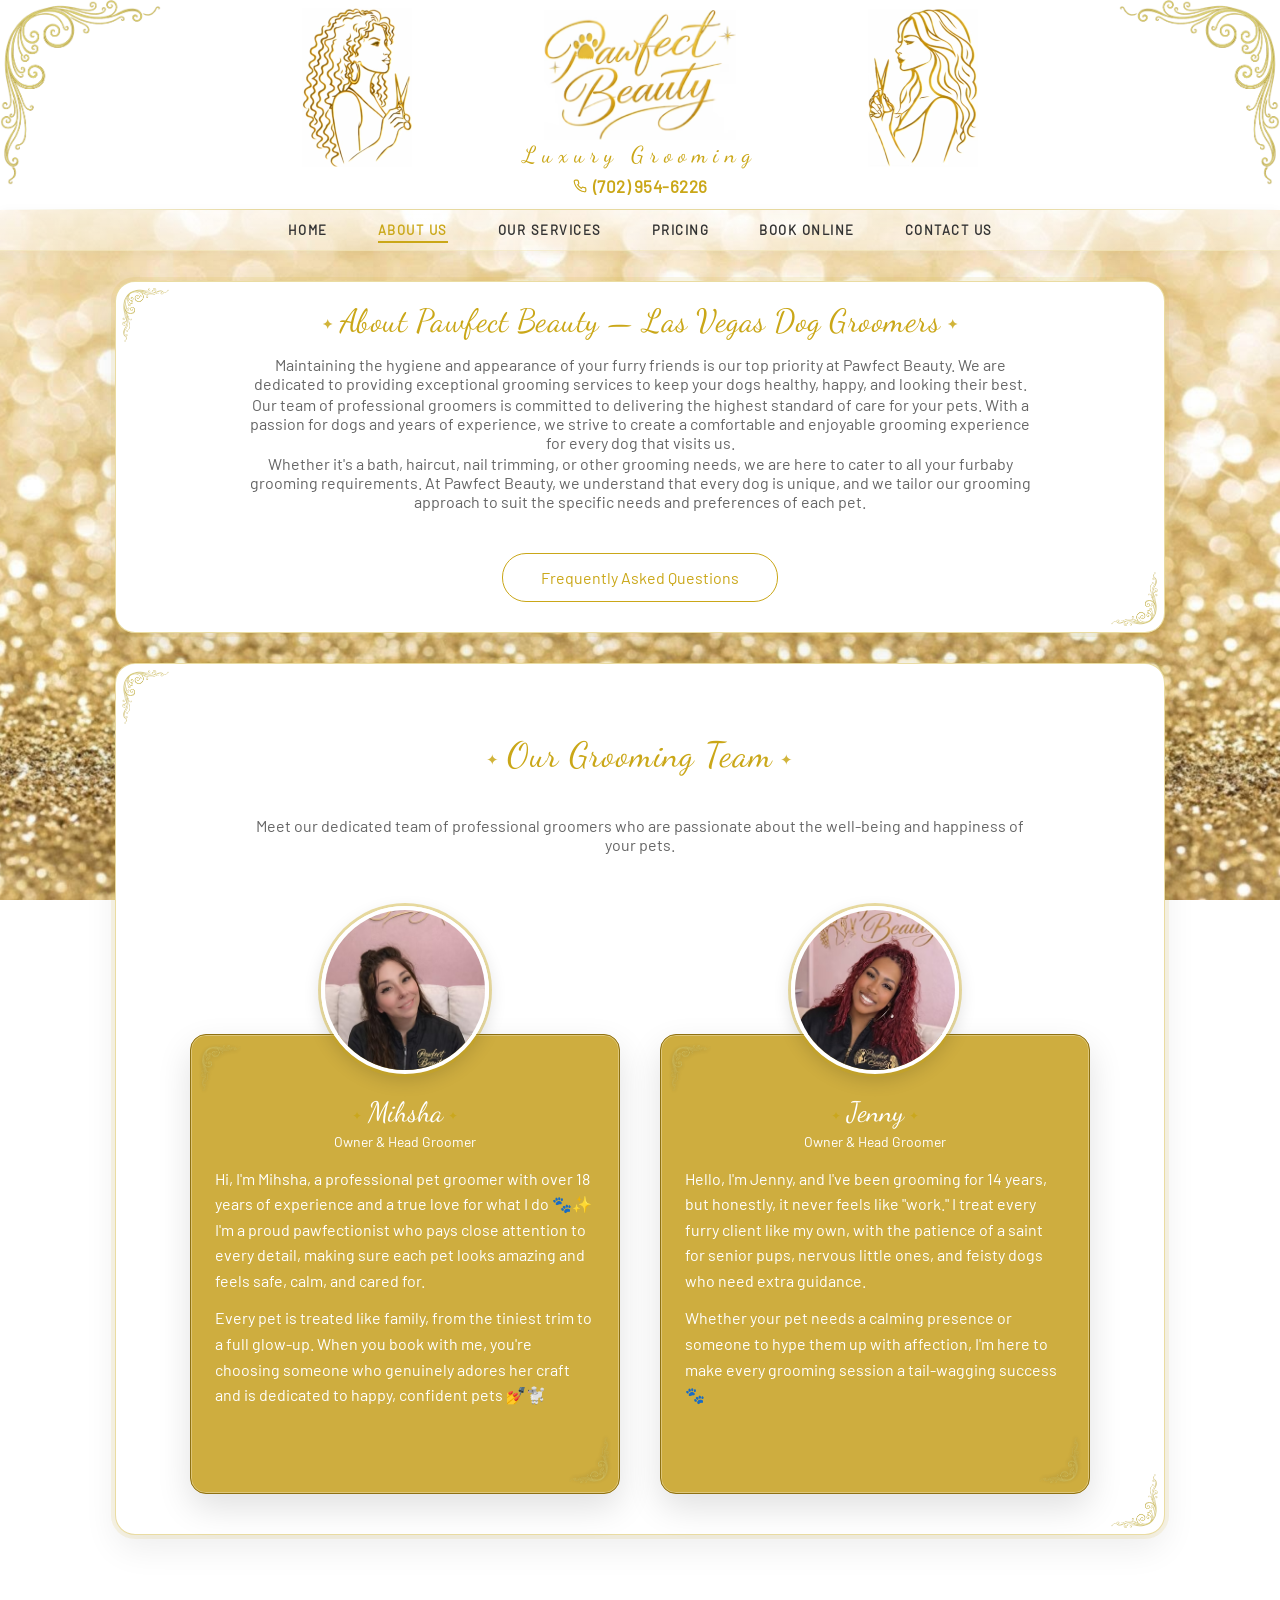
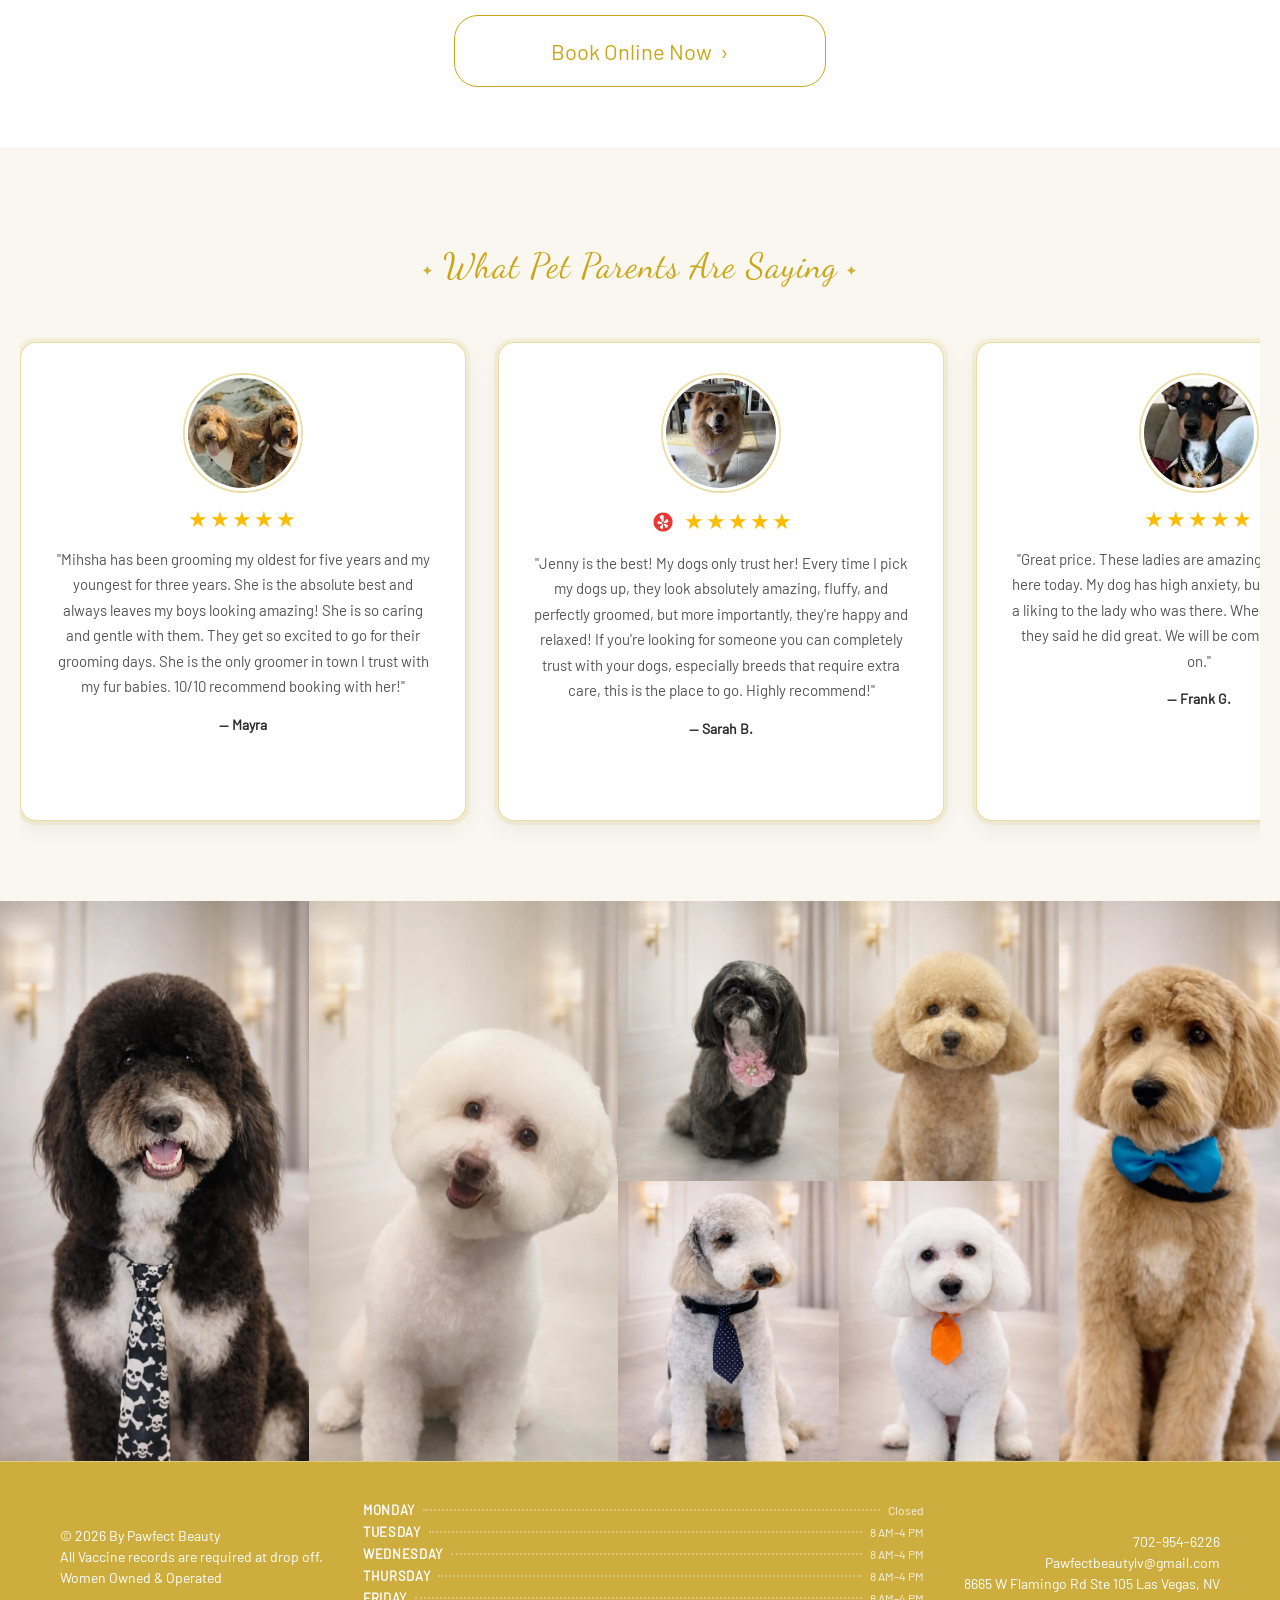
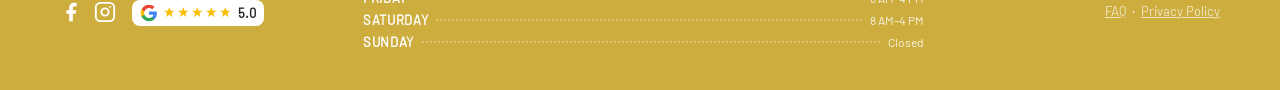
==== commit 5bbeec10: "Swap marble background for gold texture, remove contact forms, mobile fixes - New gold background im" ====
--- a/about/index.html
+++ b/about/index.html
@@ -24,7 +24,6 @@
     <meta name="twitter:image" content="https://pawfectbeauty.com/Assets/Logos/socialimage.png">
     <style>@media(max-width:768px){.jennyLogo,.mihshaLogo{width:78px;padding:0}.logo-holder{width:100%;display:flex;flex-wrap:wrap;align-items:center;justify-content:space-between;box-sizing:border-box;padding:0 12%}}</style>
     <link rel="preload" as="image" href="../Assets/Logos/PawfectBeautyTextLogo.avif" fetchpriority="high">
-    <link rel="preconnect" href="https://formspree.io">
     <link rel="stylesheet" href="../style.css">
     <script type="application/ld+json">
     [
@@ -129,24 +128,15 @@
         </div>
     </div>
 
-    <!-- Mobile-only contact form -->
+    <!-- Mobile-only contact card -->
     <div class="footer-mobile-contact">
         <p class="title" style="text-align:center;">Contact Us</p>
+        <p class="contact-intro">Give us a call at (702) 954-6226<br>or email Pawfectbeautylv@gmail.com</p>
         <div class="contact-form-wrap">
-            <form class="contact-form" id="contact-form" action="https://formspree.io/f/xeerbreg" method="POST">
-                <input type="text" name="name" placeholder="Name" class="contact-input">
-                <input type="email" name="email" placeholder="Your Email" class="contact-input">
-                <input type="text" name="subject" placeholder="Subject" class="contact-input">
-                <textarea name="message" placeholder="Message" class="contact-textarea"></textarea>
-                <button type="submit" class="send-btn">Send Message</button>
-            </form>
-        </div>
-    </div>
-    <div id="form-success-overlay" class="form-overlay" style="display:none;">
-        <div class="form-popup">
-            <p class="form-popup-title">Message Sent!</p>
-            <p class="form-popup-body">Thanks for reaching out. We'll get back to you soon!</p>
-            <button class="send-btn" onclick="document.getElementById('form-success-overlay').style.display='none'">Close</button>
+            <div class="contact-btn-row">
+                <a href="tel:7029546226"><button type="button" class="book-btn">Call Now</button></a>
+                <a href="mailto:Pawfectbeautylv@gmail.com"><button type="button" class="book-btn">Email Us</button></a>
+            </div>
         </div>
     </div>
 
--- a/style.css
+++ b/style.css
@@ -53,18 +53,15 @@
 /* Diagonal filigree corner scrolls — shared by every card */
 .textContainer,
 .infoTextContainer,
-.form-popup,
 .footer-mobile-contact {
     position: relative;
 }
 
 .textContainer::before,
 .infoTextContainer::before,
-.form-popup::before,
 .footer-mobile-contact::before,
 .textContainer::after,
 .infoTextContainer::after,
-.form-popup::after,
 .footer-mobile-contact::after {
     content: '';
     position: absolute;
@@ -81,7 +78,6 @@
 
 .textContainer::before,
 .infoTextContainer::before,
-.form-popup::before,
 .footer-mobile-contact::before {
     top: 6px;
     left: 6px;
@@ -90,7 +86,6 @@
 
 .textContainer::after,
 .infoTextContainer::after,
-.form-popup::after,
 .footer-mobile-contact::after {
     bottom: 6px;
     right: 6px;
@@ -121,7 +116,11 @@
     margin: 0;
     padding: 0;
     background-color: white;
-    background-image: url("Assets/Photos/Background/marble.avif");
+    background-image: url("Assets/Photos/Background/gold-blur.jpg");
+    background-repeat: no-repeat;
+    background-position: top center;
+    background-size: cover;
+    background-attachment: fixed;
     overflow-x: hidden;
 }
 
@@ -203,8 +202,8 @@
     gap: 6px;
     width: 100%;
     font-family: Barlow;
-    font-size: 15px;
-    font-weight: 400;
+    font-size: 17px;
+    font-weight: 600;
     letter-spacing: 0.5px;
     color: var(--gold);
     text-decoration: none;
@@ -285,7 +284,7 @@
 /* ── 4. Carousel ── */
 
 .carousel-wrap {
-    background-color: rgb(255, 255, 255);
+    background: linear-gradient(to bottom, rgba(255, 255, 255, 0.55), rgba(255, 255, 255, 0.36));
     width: 80%;
     max-width: 1300px;
     margin: 20px auto 40px;
@@ -966,78 +965,12 @@
     margin: 30px auto 0;
 }
 
-.contact-form {
-    display: flex;
-    flex-direction: column;
-    gap: 10px;
-}
-
-.contact-input,
-.contact-textarea {
-    font-family: Barlow;
-    font-size: 15px;
-    padding: 14px 16px;
-    border: 1px solid #bbb;
-    border-radius: 4px;
-    outline: none;
-    background: white;
-    transition: border-color 0.25s ease, box-shadow 0.25s ease;
-}
-
-.contact-input:focus,
-.contact-textarea:focus {
-    border-color: var(--gold);
-    box-shadow: 0 0 0 3px var(--gold-glow);
-}
-
-.contact-textarea {
-    height: 150px;
-    resize: vertical;
-}
-
 .contact-btn-row {
     display: flex;
-    justify-content: space-between;
+    justify-content: center;
     align-items: center;
+    gap: 20px;
     margin-top: 10px;
-}
-
-.form-overlay {
-    position: fixed;
-    inset: 0;
-    background: rgba(0, 0, 0, 0.5);
-    display: flex;
-    align-items: center;
-    justify-content: center;
-    z-index: 1000;
-}
-
-.form-popup {
-    background: white;
-    border-radius: 10px;
-    padding: 40px 48px;
-    text-align: center;
-    max-width: 380px;
-    width: 90%;
-    border: 1px solid var(--gold-line);
-    box-shadow:
-        0 0 0 4px var(--gold-glow),
-        0 8px 32px rgba(0,0,0,0.18);
-}
-
-.form-popup-title {
-    font-family: Barlow;
-    font-size: 24px;
-    font-weight: 700;
-    color: #c8a800;
-    margin: 0 0 12px;
-}
-
-.form-popup-body {
-    font-family: Barlow;
-    font-size: 16px;
-    color: #444;
-    margin: 0 0 24px;
 }
 
 .how-to-find {
@@ -1097,7 +1030,7 @@
 
 .book-btn-large {
     font-size: 22px;
-    padding: 22px 64px;
+    padding: 22px 96px;
 }
 
 .buttonHolder {
@@ -1118,9 +1051,13 @@
 }
 
 .infoButton:hover,
-.pricing-btn:hover,
+.pricing-btn:hover {
+    background-color: rgba(202, 167, 24, 0.1);
+}
+
 .book-btn:hover {
-    background-color: rgba(202, 167, 24, 0.1);
+    background-color: var(--gold);
+    color: white;
 }
 
 .infoButton:hover::before,
@@ -1325,11 +1262,9 @@
 
     .textContainer::before,
     .infoTextContainer::before,
-    .form-popup::before,
     .footer-mobile-contact::before,
     .textContainer::after,
     .infoTextContainer::after,
-    .form-popup::after,
     .footer-mobile-contact::after {
         width: 32px;
         height: 32px;
@@ -1358,7 +1293,8 @@
         margin-top: -18px;
     }
     .header-phone {
-        font-size: 13px;
+        font-size: 15px;
+        font-weight: 600;
         margin-top: 6px;
     }
 
@@ -1409,7 +1345,7 @@
     .dog-track img {
         width: 90px;
         height: 240px;
-
+        margin-top: 0;
     }
 
 .dog-track {
@@ -1555,18 +1491,6 @@
         width: 100%;
         margin: 10px 0 0;
     }
-    .footer-mobile-contact .contact-input,
-    .footer-mobile-contact .contact-textarea {
-        font-size: 13px;
-        padding: 10px 12px;
-    }
-    .footer-mobile-contact .contact-textarea {
-        height: 100px;
-    }
-    .footer-mobile-contact .send-btn {
-        font-size: 15px;
-        padding: 13px 28px;
-    }
     .footer-mobile-contact .title {
         margin: 0 0 4px;
         font-size: 28px;
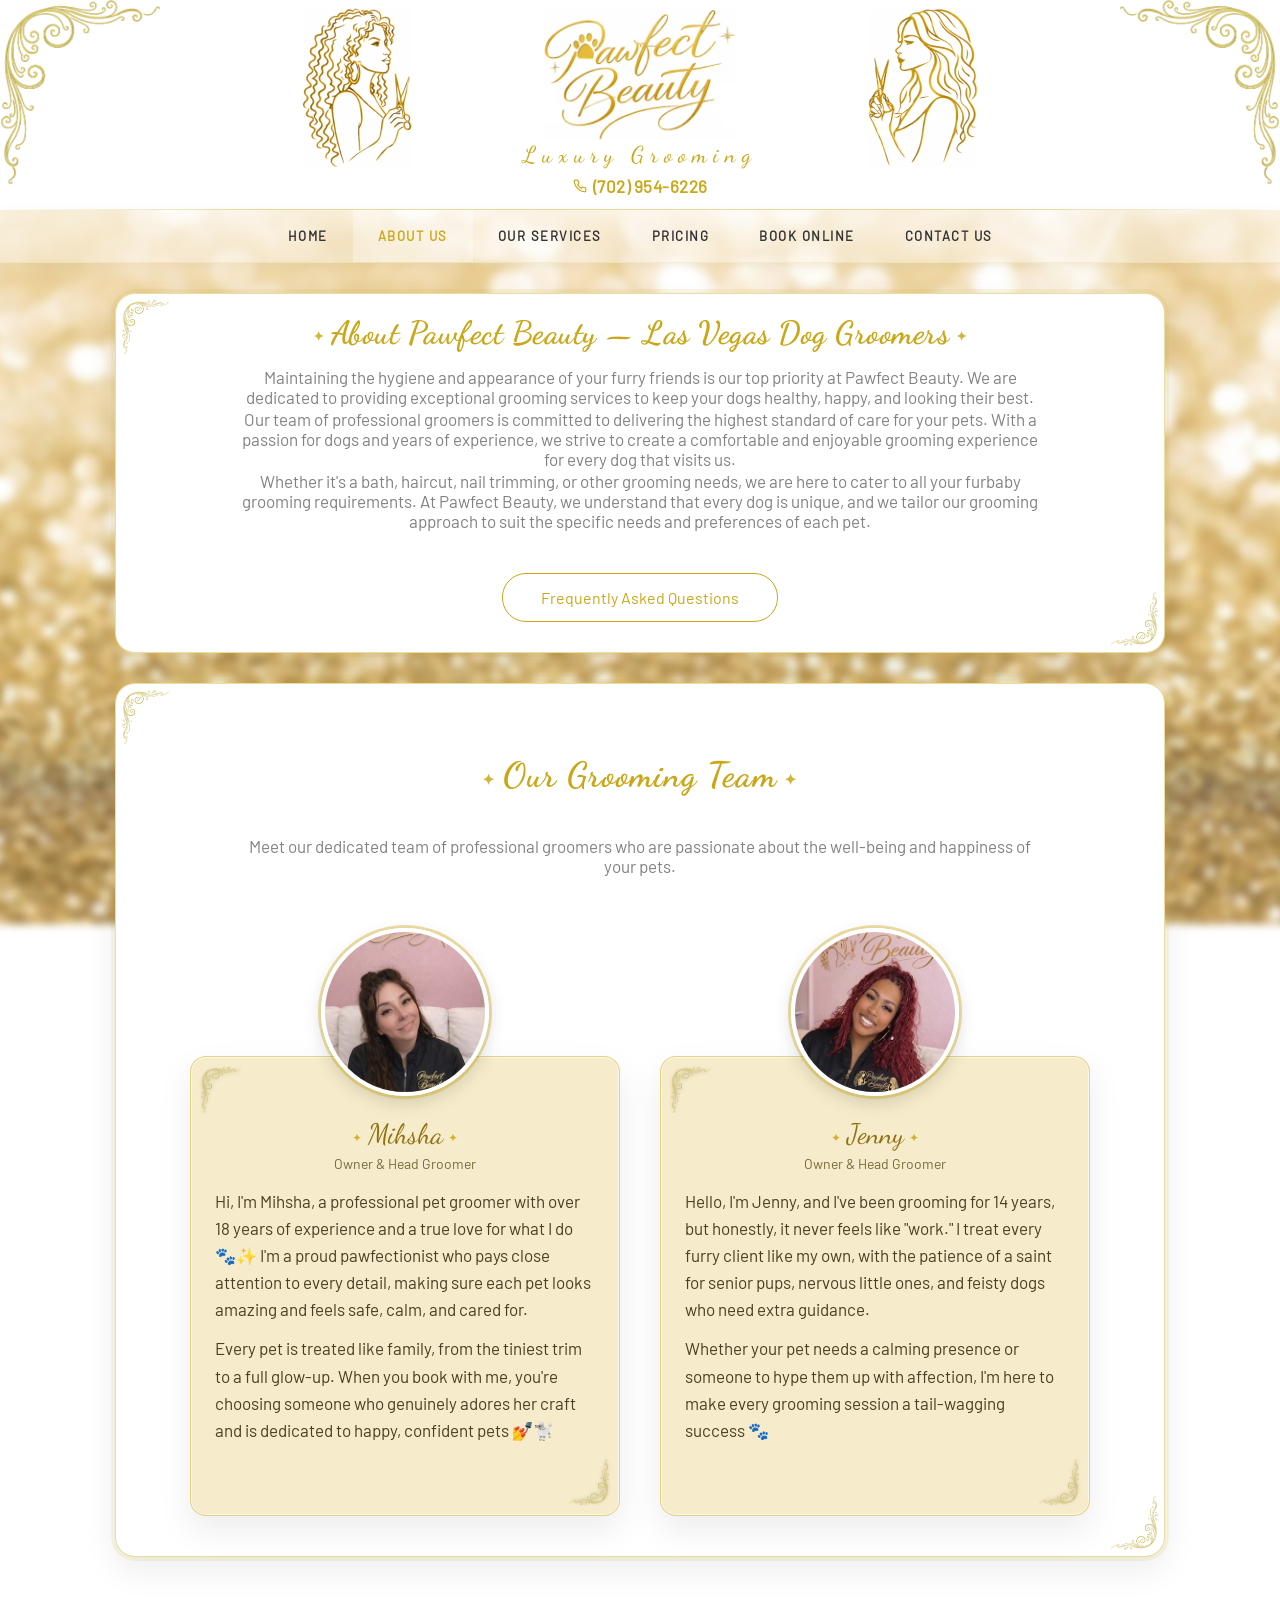
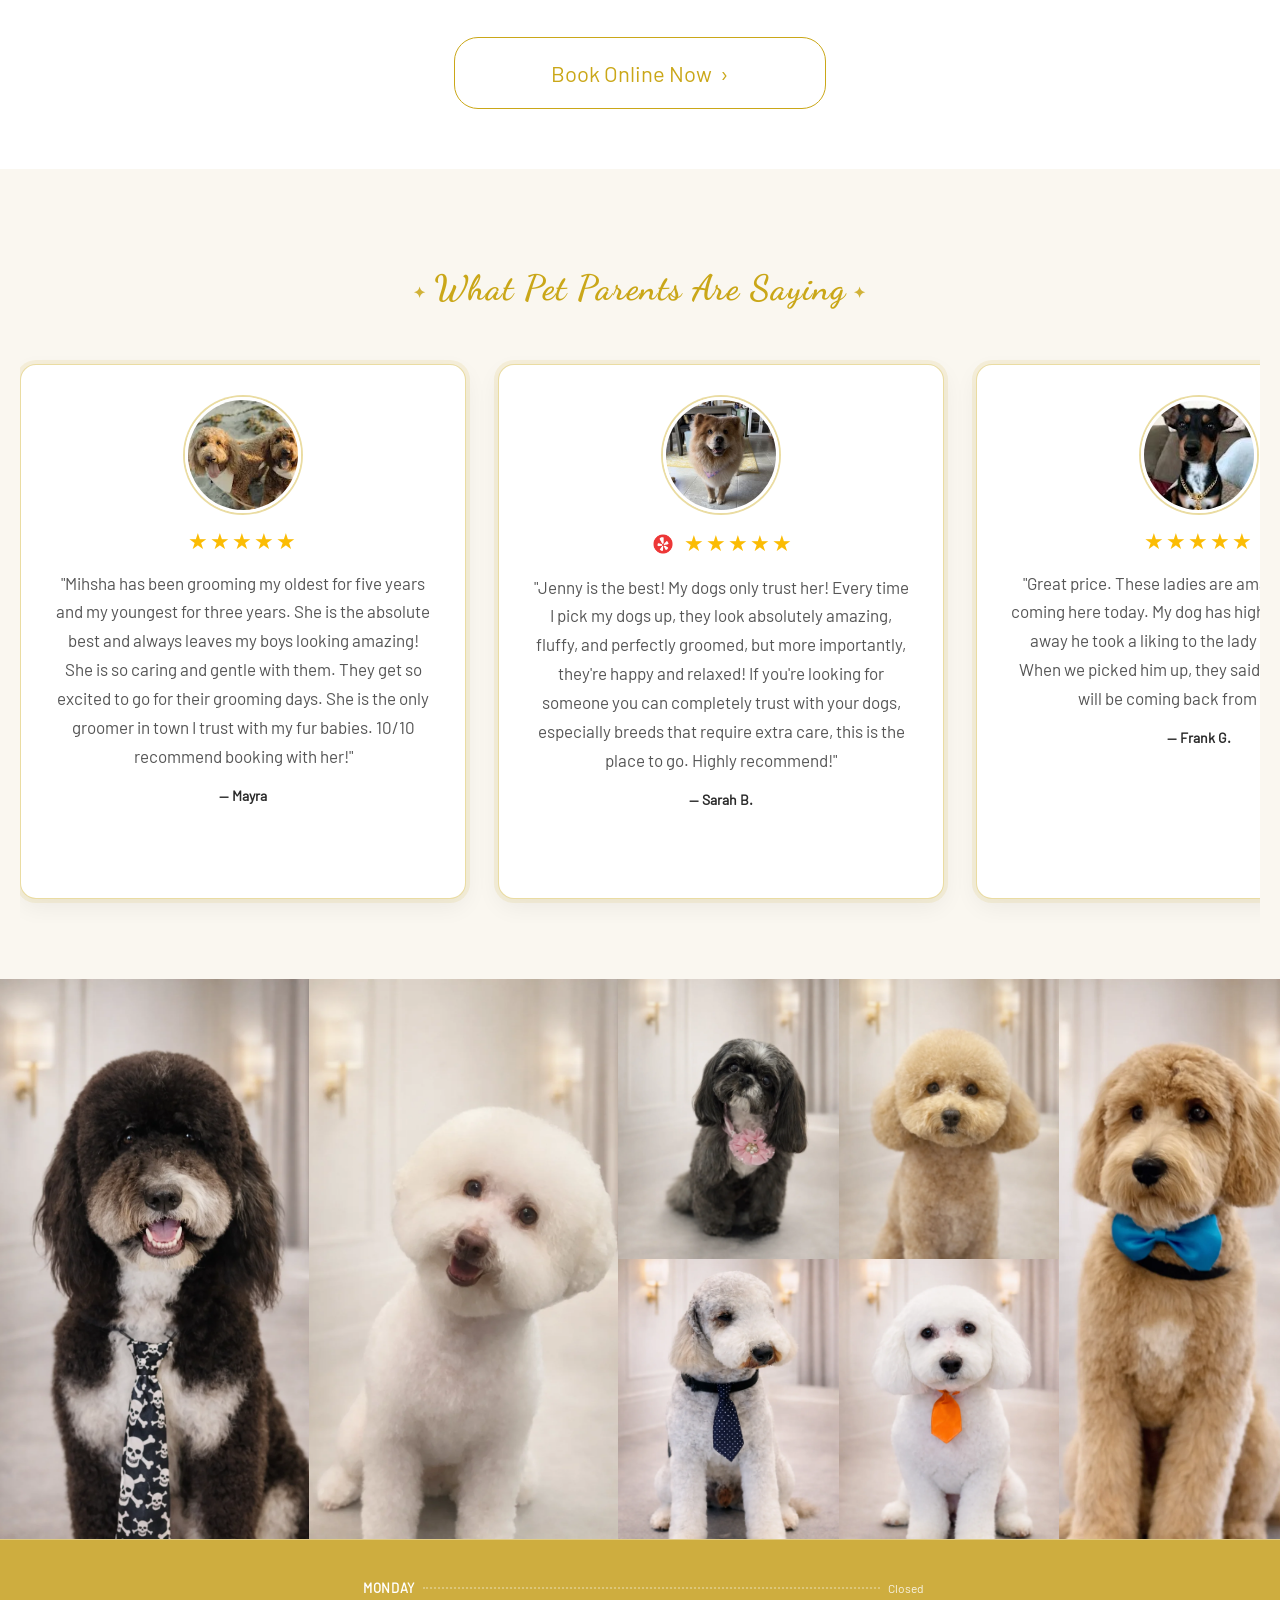
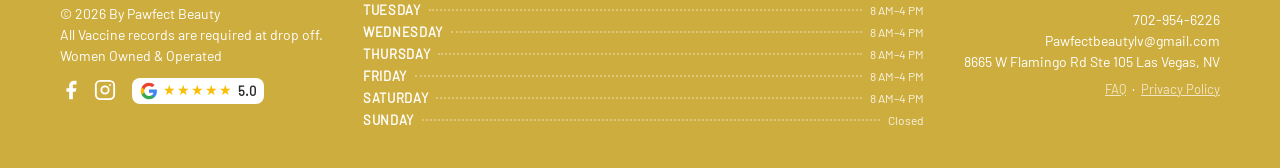
==== commit 90680000: "Pawfect Beauty V16" ====
--- a/about/index.html
+++ b/about/index.html
@@ -208,7 +208,7 @@
         <p class="find-us-address" style="text-align:center;">8665 W Flamingo Rd Ste 105, Las Vegas, NV 89147</p>
         <div class="map-wrap">
             <iframe
-                src="https://maps.google.com/maps?q=8665+W+Flamingo+Rd+Ste+105+Las+Vegas+NV+89147&output=embed"
+                src="https://maps.google.com/maps?q=8665+W+Flamingo+Rd+Ste+105+Las+Vegas+NV+89147&t=k&output=embed"
                 width="100%" height="350" style="border:0;" allowfullscreen="" loading="lazy"
                 referrerpolicy="no-referrer-when-downgrade">
             </iframe>
--- a/style.css
+++ b/style.css
@@ -22,7 +22,31 @@
 @font-face {
     font-family: 'Dancing Script';
     src: url('Assets/Fonts/Dancing_Script/static/DancingScript-Regular.ttf') format('truetype');
-    font-weight: 400 700;
+    font-weight: 400;
+    font-style: normal;
+    font-display: swap;
+}
+
+@font-face {
+    font-family: 'Dancing Script';
+    src: url('Assets/Fonts/Dancing_Script/static/DancingScript-Medium.ttf') format('truetype');
+    font-weight: 500;
+    font-style: normal;
+    font-display: swap;
+}
+
+@font-face {
+    font-family: 'Dancing Script';
+    src: url('Assets/Fonts/Dancing_Script/static/DancingScript-SemiBold.ttf') format('truetype');
+    font-weight: 600;
+    font-style: normal;
+    font-display: swap;
+}
+
+@font-face {
+    font-family: 'Dancing Script';
+    src: url('Assets/Fonts/Dancing_Script/static/DancingScript-Bold.ttf') format('truetype');
+    font-weight: 700;
     font-style: normal;
     font-display: swap;
 }
@@ -115,13 +139,26 @@
 body {
     margin: 0;
     padding: 0;
+    overflow-x: hidden;
+}
+
+/* Gold background lives on a fixed layer so it can be blurred without touching page content */
+body::before {
+    content: "";
+    position: fixed;
+    inset: -24px;
+    z-index: -1;
     background-color: white;
     background-image: url("Assets/Photos/Background/gold-blur.jpg");
     background-repeat: no-repeat;
     background-position: top center;
     background-size: cover;
-    background-attachment: fixed;
-    overflow-x: hidden;
+    filter: blur(1.5px);
+    pointer-events: none;
+}
+
+@media (min-width: 769px) {
+    body::before { filter: blur(4px); }
 }
 
 a:focus-visible,
@@ -241,9 +278,9 @@
     letter-spacing: 1.5px;
     list-style: none;
     display: flex;
-    gap: 50px;
+    gap: 0;
     justify-content: center;
-    padding: 12px 0;
+    padding: 0;
     margin: 0;
 }
 
@@ -251,8 +288,9 @@
     text-decoration: none;
     color: #333;
     position: relative;
-    padding-bottom: 5px;
-    transition: color 0.3s ease;
+    display: block;
+    padding: 18px 25px;
+    transition: color 0.3s ease, background-color 0.3s ease;
 }
 
 nav a::after {
@@ -271,12 +309,18 @@
     color: rgb(202, 167, 24);
 }
 
-nav a:hover::after,
-nav a.active::after {
+nav a:hover::after {
     width: 100%;
     left: 0;
 }
 
+/* Current page: soft white tab, full height and width of the menu item, so the gold text stands out */
+nav a.active {
+    background-color: rgba(255, 255, 255, 0.35);
+}
+
+.mob-only { display: none; }
+
 .nav-short { display: none; }
 .nav-full  { display: inline; }
 
@@ -285,10 +329,10 @@
 
 .carousel-wrap {
     background: linear-gradient(to bottom, rgba(255, 255, 255, 0.55), rgba(255, 255, 255, 0.36));
-    width: 80%;
+    width: 94%;
     max-width: 1300px;
     margin: 20px auto 40px;
-    border-radius: 20px;
+    border-radius: 23px;
     overflow: hidden;
     padding: 15px;
     position: relative;
@@ -305,7 +349,7 @@
     margin: 0 auto;
     position: relative;
     overflow: hidden;
-    border-radius: 10px;
+    border-radius: 15px;
 }
 
 .dog-track {
@@ -325,7 +369,7 @@
     flex-shrink: 0;
     padding: 0 5px;
     box-sizing: border-box;
-    border-radius: 15px;
+    border-radius: 19px;
     margin-top: 6px;
 }
 
@@ -333,7 +377,7 @@
 /* ── 5. Home — Text & Info Cards ── */
 
 .home-content {
-    width: 70%;
+    width: 92%;
     max-width: 1300px;
     margin: 0 auto;
 }
@@ -352,13 +396,14 @@
 }
 
 .textContainer.narrow {
-    width: 85%;
-    max-width: 800px;
+    width: 94%;
+    max-width: 900px;
     margin: 30px auto 0;
 }
 
 .title {
     font-family: 'Dancing Script';
+    font-weight: 700;
     font-size: 45px;
     color: rgb(202, 167, 24);
     letter-spacing: 1px;
@@ -436,10 +481,19 @@
         font-size: 24px;
         letter-spacing: 0.3px;
     }
+    /* Long SEO headings (services, pricing) stay on one line, sized to the screen */
+    .title-oneline {
+        font-size: clamp(14px, 4.7vw, 24px);
+        letter-spacing: 0;
+        padding-left: 0;
+        padding-right: 0;
+        white-space: nowrap;
+    }
 }
 
 .subHeader {
     font-family: 'Dancing Script';
+    font-weight: 700;
     font-size: 35px;
     color: rgb(202, 167, 24);
     letter-spacing: 1px;
@@ -449,12 +503,12 @@
 
 .subText {
     font-family: Barlow;
-    font-size: 16px;
-    color: rgb(101, 101, 101);
+    font-size: 17px;
+    color: rgb(130, 130, 130);
     width: 90%;
     max-width: 800px;
     text-align: center;
-    padding-bottom: 16px;
+    padding-bottom: 32px;
     margin: -30px auto 0;
 }
 
@@ -517,12 +571,14 @@
 
 .subSubHeader {
     font-family: 'Dancing Script';
-    font-size: 23px;
+    font-weight: 700;
+    font-size: 35px;
     color: rgb(202, 167, 24);
     letter-spacing: 1px;
-    padding: 5px;
+    padding: 5px 10px;
     text-align: center;
-    width: 230px;
+    width: 100%;
+    box-sizing: border-box;
     margin: 5px auto;
     min-height: 60px;
     display: flex;
@@ -574,14 +630,15 @@
 
 .service-name {
     font-family: 'Dancing Script';
-    font-size: 36px;
+    font-weight: 700;
+    font-size: 35px;
     color: rgb(202, 167, 24);
     margin: 0 0 10px;
 }
 
 .service-intro {
     font-family: Barlow;
-    font-size: 16px;
+    font-size: 17px;
     color: #555;
     line-height: 1.7;
     margin: 0 0 28px;
@@ -589,7 +646,7 @@
 
 .service-subtext {
     font-family: Barlow;
-    font-size: 14px;
+    font-size: 17px;
     color: #999;
     line-height: 1.7;
     margin: 6px 0 0;
@@ -597,7 +654,7 @@
 
 .service-desc {
     font-family: Barlow;
-    font-size: 16px;
+    font-size: 17px;
     color: rgb(80, 80, 80);
     line-height: 1.7;
     margin: 0;
@@ -616,7 +673,7 @@
 
 .faq-question {
     font-family: 'Barlow', sans-serif;
-    font-size: 18px;
+    font-size: 17px;
     font-weight: 600;
     color: #2a2a2a;
     margin: 0 0 10px;
@@ -624,7 +681,7 @@
 
 .faq-answer {
     font-family: 'Barlow', sans-serif;
-    font-size: 16px;
+    font-size: 17px;
     color: #555;
     line-height: 1.7;
     margin: 0;
@@ -638,6 +695,281 @@
 .testimonials-section {
     padding: 48px 20px 56px;
     background: #faf7f0;
+}
+
+.insta-cta {
+    max-width: 400px;
+    margin: 0 auto 48px;
+}
+
+.insta-cta .subHeader {
+    text-align: center;
+    margin-bottom: 20px;
+}
+
+.ig-card {
+    background: white;
+    border-radius: 23px;
+    padding: 20px 20px 24px;
+    font-family: -apple-system, BlinkMacSystemFont, "Segoe UI", Roboto, Helvetica, Arial, sans-serif;
+    color: #262626;
+}
+
+.ig-profile {
+    display: flex;
+    align-items: center;
+    gap: 16px;
+}
+
+.ig-ring {
+    flex-shrink: 0;
+    width: 76px;
+    height: 76px;
+    border-radius: 50%;
+    padding: 3px;
+    box-sizing: border-box;
+    background: linear-gradient(45deg, #feda75, #fa7e1e, #d62976, #962fbf, #4f5bd5);
+}
+
+.ig-photo {
+    display: block;
+    width: 100%;
+    height: 100%;
+    border-radius: 50%;
+    border: 3px solid white;
+    box-sizing: border-box;
+    overflow: hidden;
+    background: white;
+}
+
+.ig-avatar {
+    display: block;
+    width: 100%;
+    height: 100%;
+    object-fit: cover;
+    background: white;
+    /* zoom in and nudge up to crop out the black bars baked into the photo */
+    transform: translateY(5%) scale(1.3);
+}
+
+.ig-handle {
+    margin: 0;
+    font-size: 20px;
+    font-weight: 600;
+    line-height: 1.2;
+}
+
+.ig-name {
+    margin: 2px 0 0;
+    font-size: 16px;
+    color: #737373;
+}
+
+.ig-stats {
+    display: flex;
+    gap: 28px;
+    list-style: none;
+    margin: 14px 0 16px;
+    padding: 0;
+}
+
+.ig-stats li {
+    display: flex;
+    flex-direction: column;
+    font-size: 15px;
+    color: #737373;
+}
+
+.ig-stats strong {
+    font-size: 18px;
+    font-weight: 600;
+    color: #262626;
+}
+
+.ig-follow {
+    display: flex;
+    align-items: center;
+    justify-content: center;
+    gap: 10px;
+    background: #4f5bd5;
+    color: white;
+    text-decoration: none;
+    font-size: 17px;
+    font-weight: 600;
+    padding: 14px;
+    border-radius: 12px;
+    margin-bottom: 16px;
+}
+
+.ig-follow svg {
+    width: 22px;
+    height: 22px;
+}
+
+.ig-stage {
+    position: relative;
+}
+
+.ig-viewport {
+    overflow: hidden;
+    border-radius: 16px;
+}
+
+.ig-track {
+    display: flex;
+    gap: 10px;
+    transition: transform 0.4s ease;
+}
+
+.ig-tile {
+    position: relative;
+    display: block;
+    flex: 0 0 100%;
+    aspect-ratio: 4 / 5;
+    overflow: hidden;
+    border-radius: 16px;
+    background: #eee;
+}
+
+.ig-tile video {
+    position: absolute;
+    inset: 0;
+    width: 100%;
+    height: 100%;
+    object-fit: cover;
+}
+
+@media (prefers-reduced-motion: reduce) {
+    .ig-track { transition: none; }
+}
+
+.ig-badge {
+    z-index: 2;
+    position: absolute;
+    top: 12px;
+    right: 12px;
+    width: 30px;
+    height: 30px;
+    color: white;
+    filter: drop-shadow(0 1px 3px rgba(0, 0, 0, 0.4));
+}
+
+.ig-badge svg {
+    width: 100%;
+    height: 100%;
+}
+
+.ig-tag {
+    z-index: 2;
+    position: absolute;
+    left: 14px;
+    bottom: 12px;
+    color: white;
+    font-size: 17px;
+    font-weight: 600;
+    text-shadow: 0 1px 4px rgba(0, 0, 0, 0.5);
+}
+
+.ig-arrow {
+    position: absolute;
+    top: 50%;
+    transform: translateY(-50%);
+    width: 36px;
+    height: 36px;
+    padding: 0;
+    border: 0;
+    border-radius: 50%;
+    background: white;
+    color: #262626;
+    box-shadow: 0 2px 8px rgba(0, 0, 0, 0.25);
+    cursor: pointer;
+    display: flex;
+    align-items: center;
+    justify-content: center;
+    z-index: 3;
+}
+
+.ig-arrow[hidden] { display: none; }
+.ig-arrow svg { width: 18px; height: 18px; }
+.ig-next { right: 8px; }
+.ig-prev { left: 8px; }
+
+.ig-follow:focus-visible,
+.ig-tile:focus-visible,
+.ig-arrow:focus-visible {
+    outline: 2px solid var(--gold);
+    outline-offset: 2px;
+}
+
+/* Desktop: wide profile header on one row, three videos side by side */
+@media (min-width: 769px) {
+    .insta-cta {
+        max-width: 980px;
+    }
+
+    .ig-card {
+        display: grid;
+        grid-template-columns: auto 1fr auto;
+        grid-template-areas:
+            "profile stats follow"
+            "stage   stage stage";
+        align-items: center;
+        column-gap: 40px;
+        padding: 28px 32px 32px;
+        border-radius: 26px;
+        box-shadow: 0 14px 40px rgba(0, 0, 0, 0.06);
+    }
+
+    .ig-profile { grid-area: profile; }
+
+    .ig-ring {
+        width: 92px;
+        height: 92px;
+    }
+
+    .ig-handle { font-size: 22px; }
+
+    .ig-stats {
+        grid-area: stats;
+        justify-content: center;
+        gap: 44px;
+        margin: 0;
+    }
+
+    .ig-stats li {
+        align-items: center;
+        text-align: center;
+    }
+
+    .ig-stats strong { font-size: 22px; }
+
+    .ig-follow {
+        grid-area: follow;
+        margin: 0;
+        padding: 13px 28px;
+        white-space: nowrap;
+        transition: filter 0.2s ease;
+    }
+
+    .ig-follow:hover { filter: brightness(1.08); }
+
+    .ig-stage {
+        grid-area: stage;
+        margin-top: 26px;
+    }
+
+    .ig-tile {
+        flex-basis: calc((100% - 20px) / 3);
+    }
+
+    .ig-arrow {
+        width: 44px;
+        height: 44px;
+    }
+
+    .ig-arrow svg { width: 22px; height: 22px; }
+    .ig-next { right: 14px; }
+    .ig-prev { left: 14px; }
 }
 
 .testimonials-grid {
@@ -705,7 +1037,7 @@
 
 .testimonial-text {
     font-family: 'Barlow', sans-serif;
-    font-size: 15px;
+    font-size: 17px;
     color: #555;
     line-height: 1.7;
     margin: 0 0 16px;
@@ -752,8 +1084,9 @@
 .vaccine-notice {
     font-family: Barlow;
     font-style: italic;
-    font-size: 16px;
-    color: rgb(202, 167, 24);
+    font-weight: 700;
+    font-size: 17px;
+    color: white;
     margin-bottom: 20px;
 }
 
@@ -779,7 +1112,8 @@
 
 .pricing-section-title {
     font-family: 'Dancing Script';
-    font-size: 28px;
+    font-weight: 700;
+    font-size: 35px;
     color: rgb(202, 167, 24);
     white-space: nowrap;
     margin: 0;
@@ -797,7 +1131,7 @@
 
 .price-label, .price-value {
     font-family: Barlow;
-    font-size: 15px;
+    font-size: 17px;
     color: #444;
     white-space: nowrap;
 }
@@ -829,13 +1163,13 @@
 
 .addon-price {
     font-family: Barlow;
-    font-size: 16px;
+    font-size: 17px;
     color: #444;
 }
 
 .addon-desc {
     font-family: Barlow;
-    font-size: 14px;
+    font-size: 17px;
     color: #555;
     line-height: 1.6;
     margin: 0;
@@ -847,7 +1181,7 @@
 
 .walkin-sub {
     font-family: Barlow;
-    font-size: 13px;
+    font-size: 17px;
     color: rgb(202, 167, 24);
 }
 
@@ -890,16 +1224,16 @@
 }
 
 .bio-card {
-    background-color: rgb(206, 173, 63);
+    background-color: #f6eccb;
     border-radius: 16px;
     padding: 60px 24px 30px;
     width: 100%;
     height: 460px;
     box-sizing: border-box;
-    border: 1px solid var(--gold-deep);
+    border: 1px solid var(--gold-line);
     box-shadow:
-        inset 0 0 0 1px rgba(255, 255, 255, 0.3),
-        0 14px 34px rgba(0, 0, 0, 0.12);
+        inset 0 0 0 1px rgba(255, 255, 255, 0.6),
+        0 14px 34px rgba(0, 0, 0, 0.08);
     position: relative;
 }
 
@@ -923,7 +1257,7 @@
 .member-name {
     font-family: 'Dancing Script';
     font-size: 28px;
-    color: white;
+    color: var(--gold-deep);
     text-align: center;
     margin: 0 0 4px;
 }
@@ -931,15 +1265,15 @@
 .member-title {
     font-family: Barlow;
     font-size: 14px;
-    color: white;
+    color: #7a6a3c;
     text-align: center;
     margin: 0 0 16px;
 }
 
 .member-bio {
     font-family: Barlow;
-    font-size: 16px;
-    color: white;
+    font-size: 17px;
+    color: #4a3f22;
     line-height: 1.6;
     text-align: left;
     margin: 0 0 12px;
@@ -951,7 +1285,7 @@
 
 .contact-intro {
     font-family: Barlow;
-    font-size: 16px;
+    font-size: 17px;
     color: rgb(202, 167, 24);
     text-align: center;
     line-height: 1.8;
@@ -1247,6 +1581,14 @@
 
 @media (max-width: 768px) {
 
+    /* Gold background: sparkle image stretches too much on phone screens, use repeating tile instead */
+    body::before {
+        background-image: url("Assets/Photos/Background/phoneGold.png");
+        background-repeat: repeat;
+        background-position: top center;
+        background-size: auto;
+    }
+
     /* Logo */
     .logo-header {
         padding: 14px 0 10px;
@@ -1315,6 +1657,8 @@
         display: block;
         padding: 16px 0;
     }
+    .desk-only { display: none; }
+    .mob-only { display: inline; }
     .nav-short { display: inline; }
     .nav-full  { display: none; }
     .nav-home     { order: 1; }
@@ -1329,35 +1673,35 @@
     }
     /* Carousel */
     .carousel-wrap {
-        width: 100%;
-        margin: 8px auto;
-        padding-bottom: 0px;
-        border-radius: 0px;
-        padding:0px;
-        margin-top: 0px;
+        width: 97%;
+        margin: 8px auto 16px;
+        border-radius: 21px;
+        padding: 6px;
     }
     .dog-carousel-container {
         width: 100%;
-        margin: 5px 0 16px;
-        height: 240px;
-        border-radius: 0px;
+        margin: 0;
+        height: 300px;
+        border-radius: 15px;
     }
     .dog-track img {
-        width: 90px;
-        height: 240px;
+        width: calc((97vw - 12px) / 3.2);
+        height: 300px;
         margin-top: 0;
+        padding: 0 3px;
+        border-radius: 14px;
     }
 
 .dog-track {
     display: flex;
-    animation: scroll-left 8s linear infinite;
+    animation: scroll-left 13s linear infinite;
 }
 
 
 
     /* Text containers */
     .home-content {
-        width: 92%;
+        width: 97%;
     }
 
     .textContainer,
@@ -1373,17 +1717,17 @@
         width: 100%;
     }
     .textContainer.narrow {
-        width: 90%;
+        width: 97%;
         margin-top: 15px;
     }
     .subText {
         width: 90%;
-        font-size: 15px;
+        font-size: 17px;
     }
 
     /* Home info cards subheaders */
     .subSubHeader {
-        font-size: 27px;
+        font-size: 35px;
         font-weight: 700;
     }
 
@@ -1477,7 +1821,7 @@
     .footer-mobile-contact {
         display: block;
         background-color: white;
-        width: 90%;
+        width: 97%;
         margin: 15px auto 30px;
         border-radius: 20px;
         padding: 24px 24px 28px;
